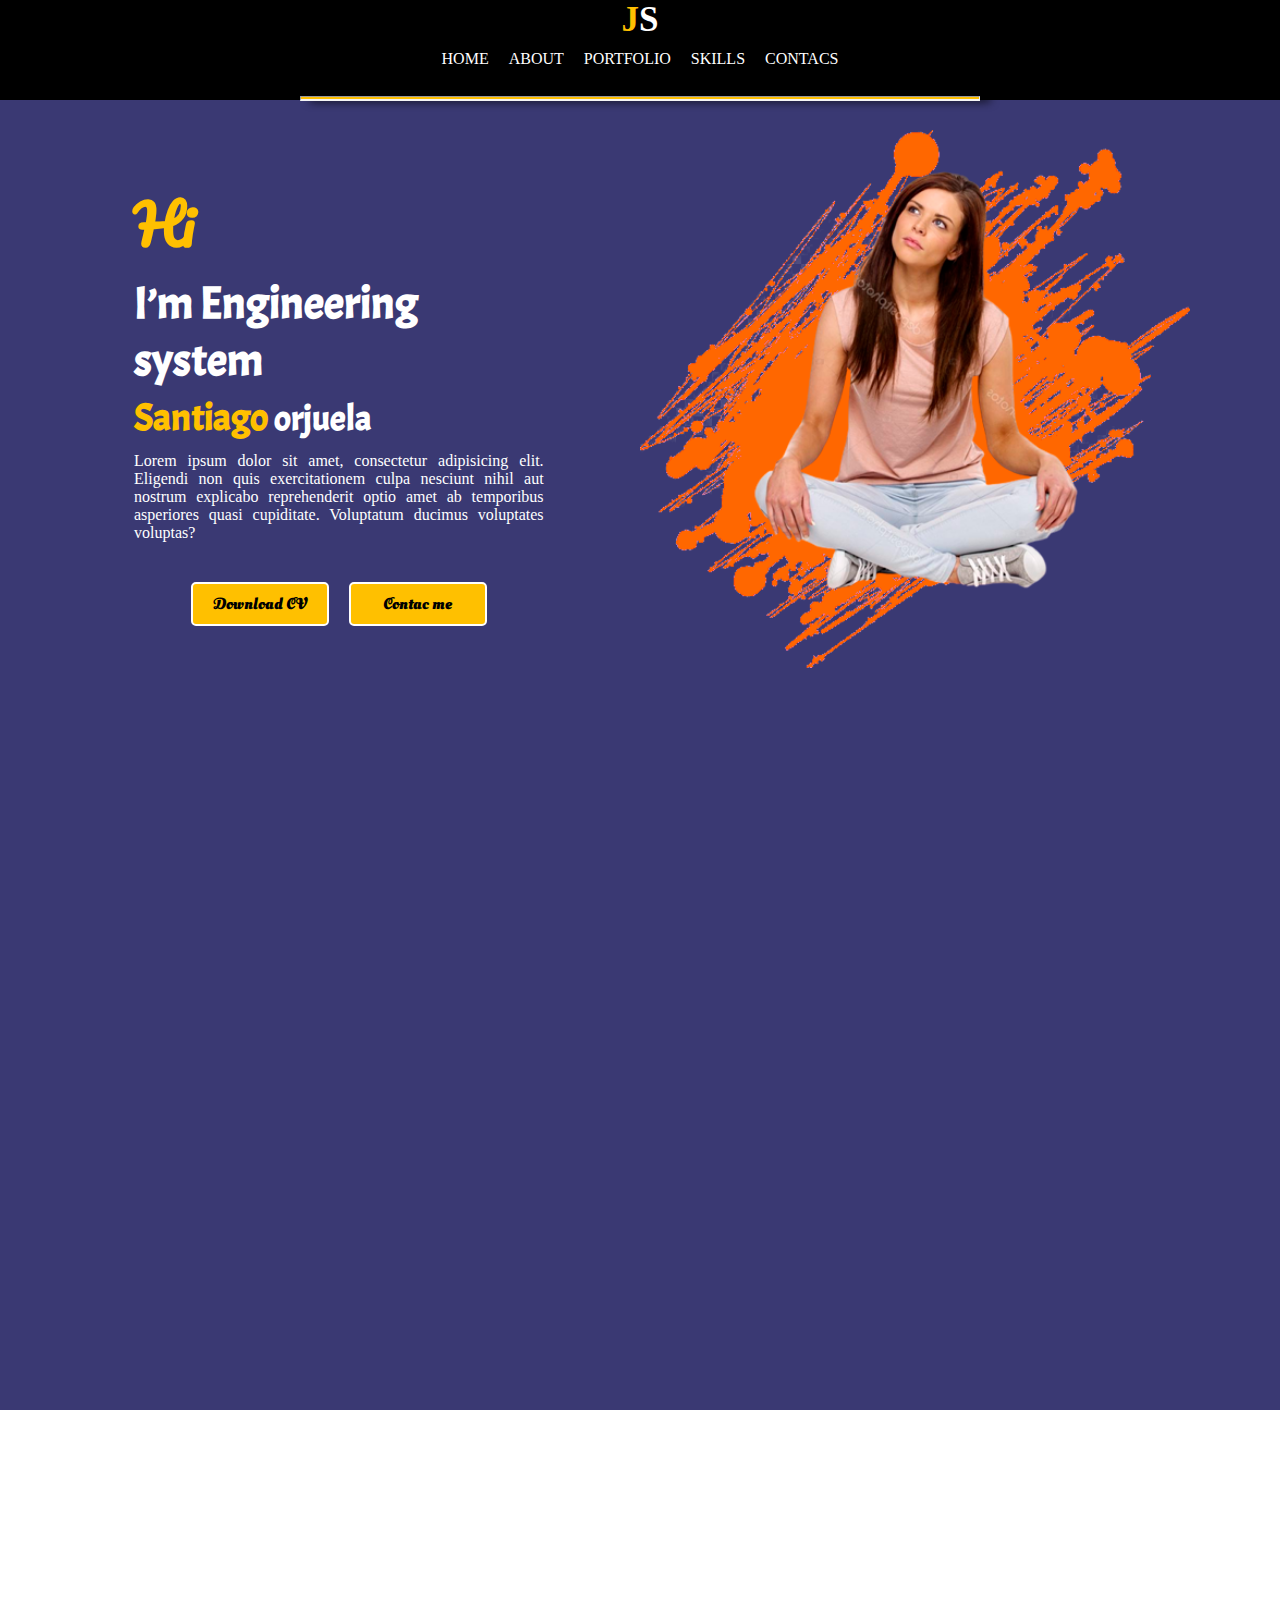
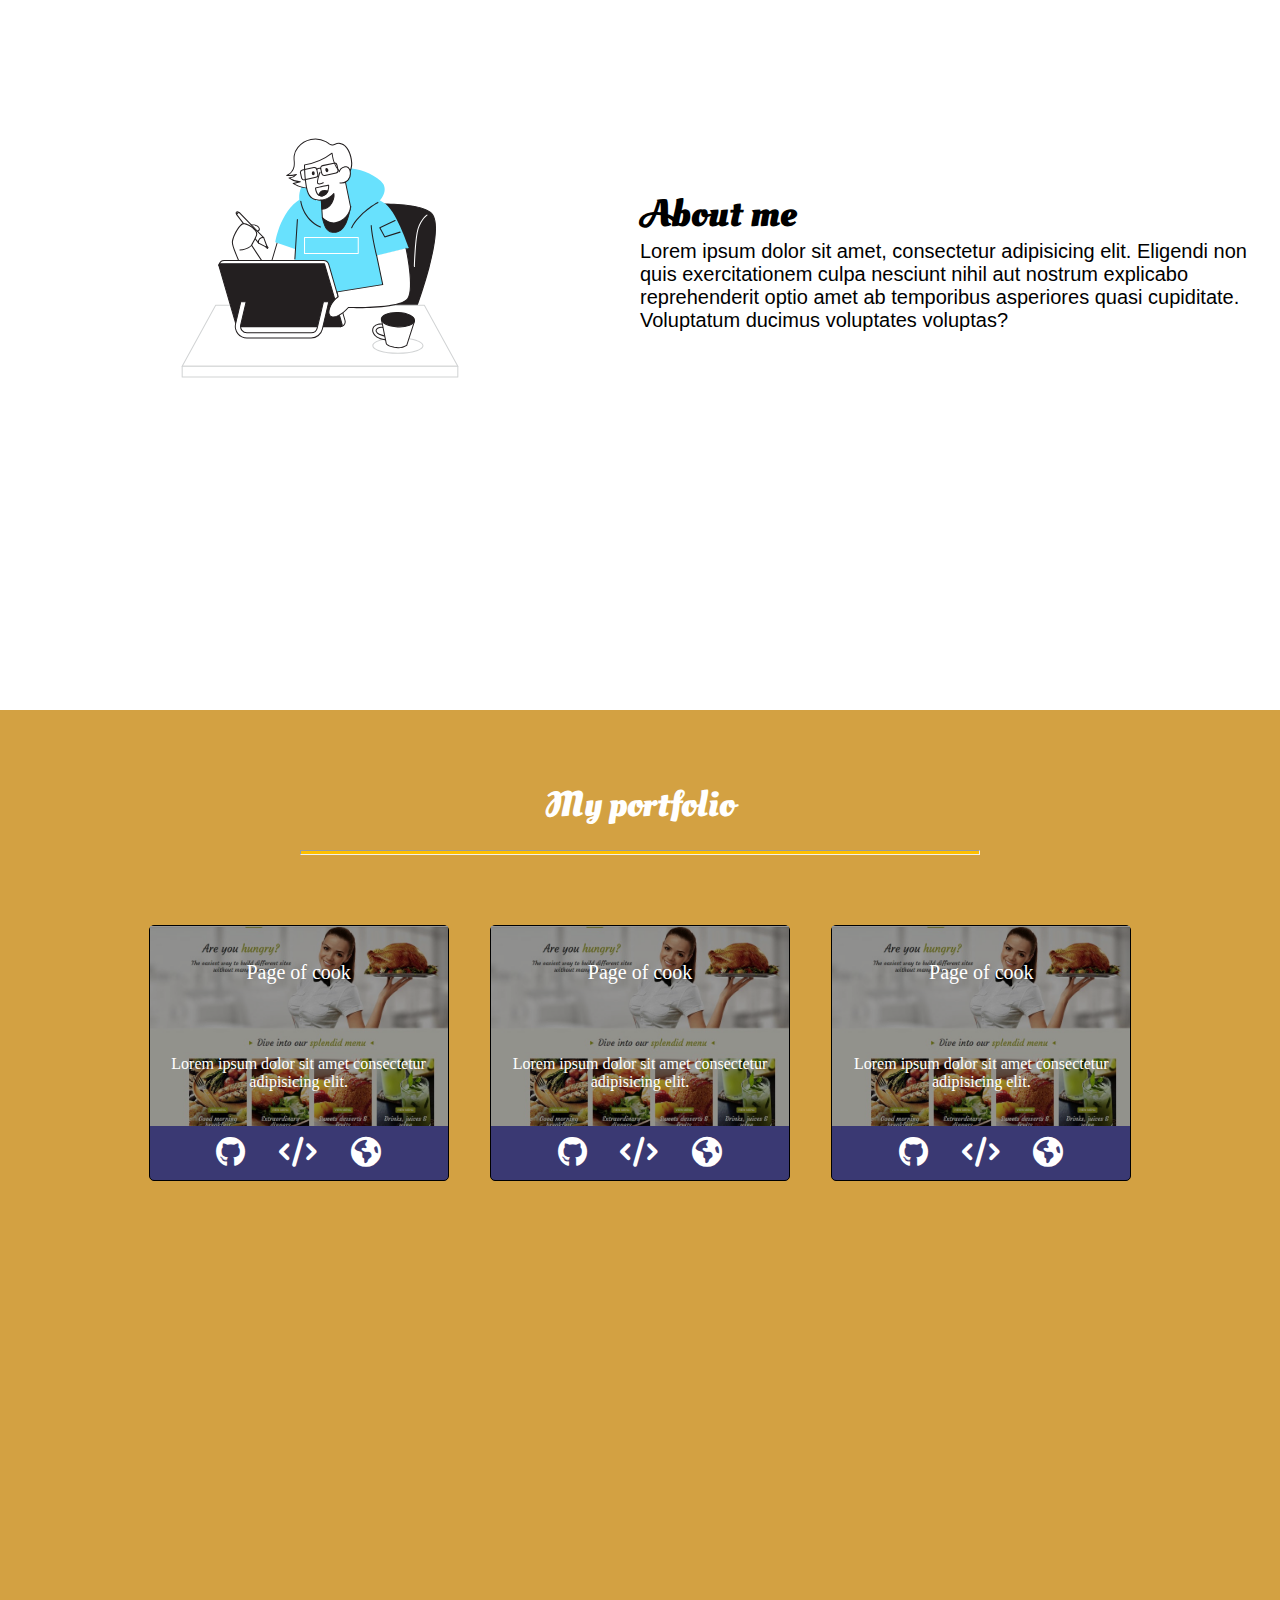
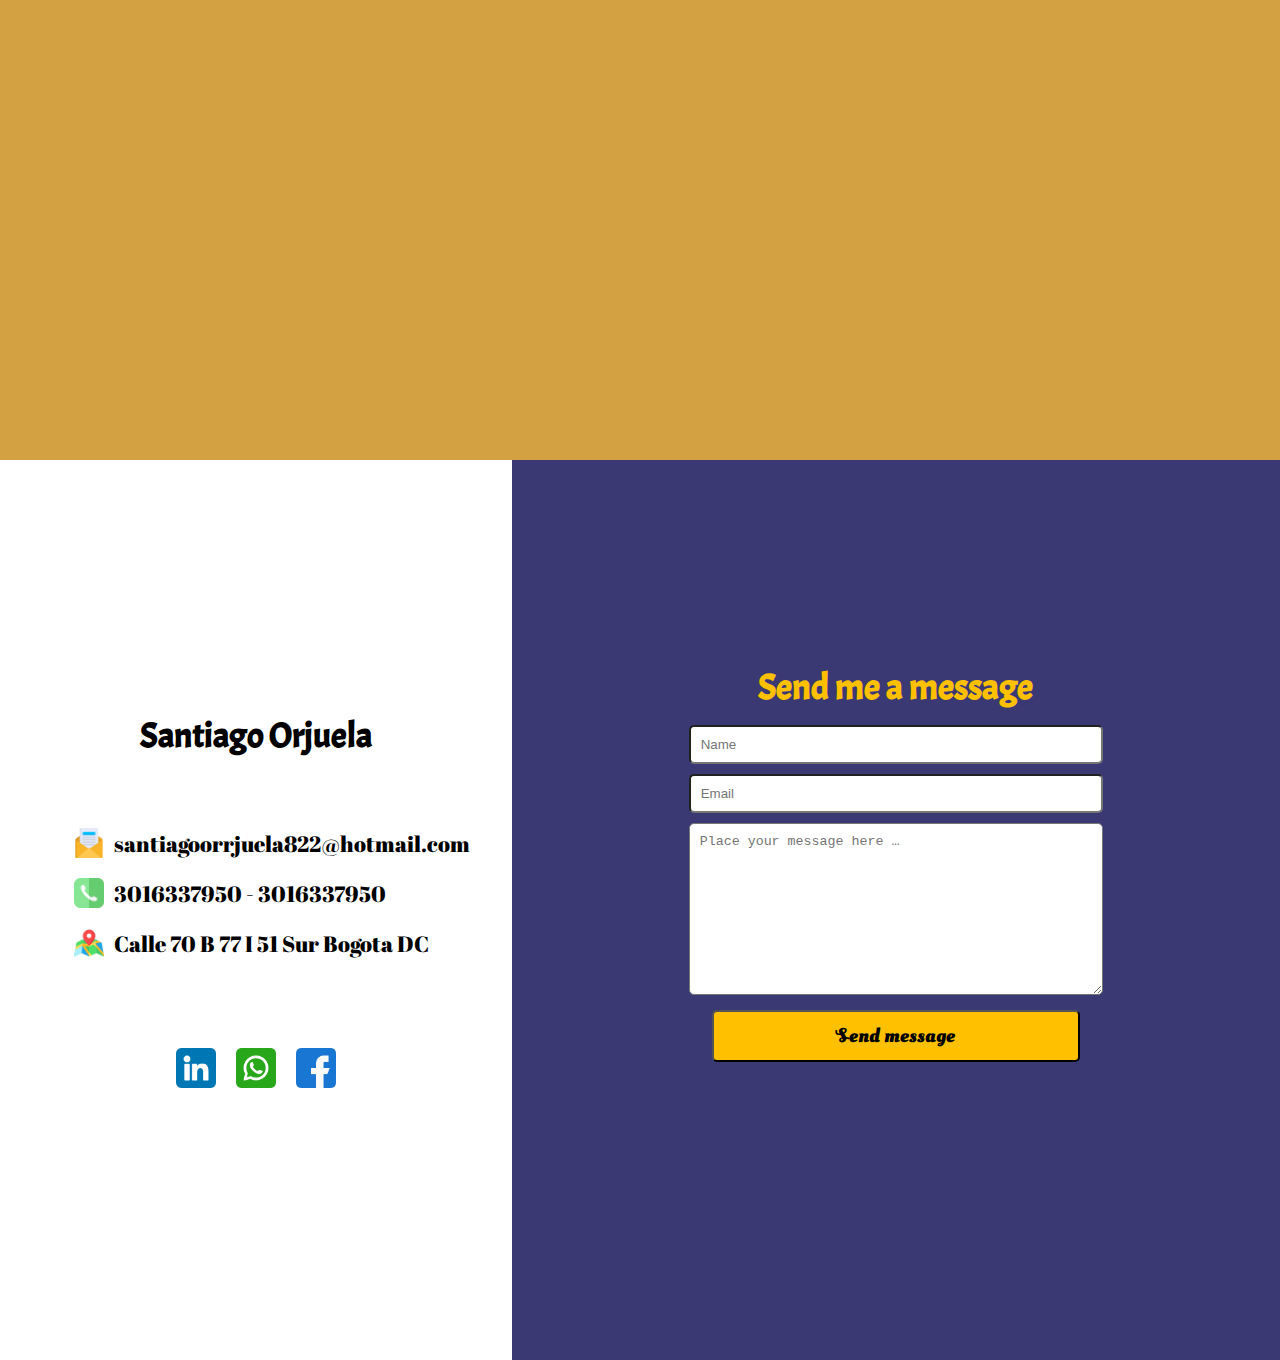
==== index.html @ c1bd4220 "Add project" ====
<!DOCTYPE html>
<html lang="en">
  <head>
    <meta charset="UTF-8" />
    <meta http-equiv="X-UA-Compatible" content="IE=edge" />
    <meta name="viewport" content="width=device-width, initial-scale=1.0" />
    <link rel="stylesheet" href="css/style_page_principal.css" />
    <link
      rel="stylesheet"
      href="https://cdnjs.cloudflare.com/ajax/libs/font-awesome/6.1.1/css/all.min.css"
    />
    <title>Document</title>
  </head>
  <body>
    <header>
      <nav class="nav_bar">
        <div class="logo_header">
          <span class="logo" alt="">J<span>S</span></span>
        </div>
        <ul class="menu" id="menu">
          <li class="menu_item">
            <a href="#home">HOME</a>
          </li>
          <li class="menu_item"><a href="#about">ABOUT</a></li>
          <li class="menu_item"><a href="#portfolio">PORTFOLIO</a></li>
          <li class="menu_item"><a href="#skills">SKILLS</a></li>
          <li class="menu_item"><a href="#contacs">CONTACS</a></li>
        </ul>
        <a class="icon-menu" id="btn-menu"><i class="fas fa-bars"></i></a>
        <hr />
      </nav>
    </header>

    <div class="cover">
      <div class="bg_color"></div>
    </div>
    <section id="home">
      <div class="container_presentation">
        <div class="text_presentation">
          <h2 class="hi">Hi</h2>
          <h2 class="text_profesion">I’m Engineering system</h2>
          <h3>Santiago <span>orjuela</span></h3>
          <p>
            Lorem ipsum dolor sit amet, consectetur adipisicing elit. Eligendi
            non quis exercitationem culpa nesciunt nihil aut nostrum explicabo
            reprehenderit optio amet ab temporibus asperiores quasi cupiditate.
            Voluptatum ducimus voluptates voluptas?
          </p>
          <div class="btn-presentation">
            <a href="">Download CV </a>
            <a href="">Contac me </a>
          </div>
        </div>
        <div class="photo_presentation">
          <img src="img/mancha-removebg-preview.png" class="photo" alt="" />
        </div>
      </div>
    </section>
    <section id="about">
      <div class="about_container">
        <div class="about_photo">
          <img src="img/Designer _Flatline.svg" alt="" />
        </div>
        <div class="about_me">
          <h2>About me</h2>
          <p>
            Lorem ipsum dolor sit amet, consectetur adipisicing elit. Eligendi
            non quis exercitationem culpa nesciunt nihil aut nostrum explicabo
            reprehenderit optio amet ab temporibus asperiores quasi cupiditate.
            Voluptatum ducimus voluptates voluptas?
          </p>
        </div>
      </div>
    </section>
    <section id="portfolio">
      <div class="portfolio_container">
        <h2>My portfolio</h2>
        <hr />
        <div class="conatiner_cards">
          <div class="card">
            <div class="up_card">
              <div class="text_card">
                <span>Page of cook</span>
                <p>Lorem ipsum dolor sit amet consectetur adipisicing elit.</p>
              </div>
            </div>
            <div class="down_card">
              <div class="container-btn_cards">
                <a href="" class="icons_card"><i class="fab fa-github"></i></a>
                <a href="" class="icons_card"><i class="fas fa-code"></i></a>
                <a href="" class="icons_card"
                  ><i class="fas fa-globe-americas"></i
                ></a>
              </div>
            </div>
          </div>
          <div class="card">
            <div class="up_card">
              <div class="text_card">
                <span>Page of cook</span>
                <p>Lorem ipsum dolor sit amet consectetur adipisicing elit.</p>
              </div>
            </div>
            <div class="down_card">
              <div class="container-btn_cards">
                <a href="" class="icons_card"><i class="fab fa-github"></i></a>
                <a href="" class="icons_card"><i class="fas fa-code"></i></a>
                <a href="" class="icons_card"
                  ><i class="fas fa-globe-americas"></i
                ></a>
              </div>
            </div>
          </div>
          <div class="card">
            <div class="up_card">
              <div class="text_card">
                <span>Page of cook</span>
                <p>Lorem ipsum dolor sit amet consectetur adipisicing elit.</p>
              </div>
            </div>
            <div class="down_card">
              <div class="container-btn_cards">
                <a href="" class="icons_card"><i class="fab fa-github"></i></a>
                <a href="" class="icons_card"><i class="fas fa-code"></i></a>
                <a href="" class="icons_card"
                  ><i class="fas fa-globe-americas"></i
                ></a>
              </div>
            </div>
          </div>
        </div>
        <div class="projects-in-productions"></div>
      </div>
    </section>
    <section id="contacs">
      <div class="container_contacs">
        <div class="container_information">
          <div class="data_contacs">
            <h2>Santiago Orjuela</h2>
            <ul class="lista_contacs">
              <li>
                <a href=""
                  ><img src="img/correo-electronico.png" />
                  santiagoorrjuela822@hotmail.com</a
                >
              </li>
              <li>
                <a href=""
                  ><img src="img/apple.png" /> 3016337950 - 3016337950</a
                >
              </li>
              <li>
                <a href=""
                  ><img src="img/map.png" /> Calle 70 B 77 I 51 Sur Bogota DC</a
                >
              </li>
            </ul>
          </div>
          <div class="btn_alter">
            <a href=""><img src="img/linkedin.png" alt="" /></a>
            <a href="https://wa.link/bb38ni"
              ><img src="img/whatsapp.png" alt=""
            /></a>
            <a href=""><img src="img/facebook.png" alt="" /></a>
          </div>
        </div>
        <div class="container_form">
          <h2>Send me a message</h2>
          <form action="" class="form">
            <input type="text" placeholder="Name" />
            <input type="email" placeholder="Email" />
            <textarea
              name=""
              id=""
              cols="30"
              rows="10"
              placeholder="Place your message here …
          "
            ></textarea>
            <button>Send message</button>
          </form>
        </div>
      </div>
    </section>
    <script src="js/funtion.js"></script>
  </body>
</html>
---- css/style_page_principal.css ----
@font-face {
    font-family: "Pacifico";
    src: url("../fonts/Pacifico-Regular.ttf");
  }
@font-face {
    font-family: "Acme";
    src: url("../fonts/Acme-Regular.ttf");
  }
@font-face {
    font-family: "Oleo";
    src: url("../fonts/OleoScriptSwashCaps-Bold.ttf");
  }
  @font-face {
    font-family: "Abril";
    src: url("../fonts/AbrilFatface-Regular.ttf");
  }

*{
    margin: 0;
    padding: 0;
    box-sizing: border-box;
}
body{
    background: rgb(58, 57, 115);

}
html{
    scroll-behavior: smooth;
}
section[id]{
    scroll-margin-top: 95px;
}

/* *******************Nav bar ++++++++++++++++*/
.nav_bar{

    width: 100%;
    margin: auto;
    top: 0;
    height: 100px;
    position: fixed;
    background: #3a3973;

}
.nav_bar:hover{
    background: rgb(0, 0, 0);
    transition: 0.5s;
}
.logo_header{
    width: 100%;
    display: flex;
    justify-content: center;
    color: #ffc000;
    font-size: 35px;
    font-weight: bold;
}
.logo_header span span{
    color: white;
}

.menu{
    display: flex;
    list-style: none;
    width: 100%;
    justify-content: center;
    color: white;
    
    
    
}
nav hr{
    margin: 0 300px;
    background:rgb(255, 192, 0);
    height: 5px;
    border-bottom: 2px solid whitesmoke;
    box-shadow: 10px 0 10px black;
}
.menu_item{
    
    padding: 10px;
}
.menu_item a{
    color: white;
    text-decoration: none;
}
.menu_item a:hover{

    color: #ffc000;
    font-weight: bold;
    
}

/* ++++++++++++++ Presentacion ++++++++++++++++++ */

.container_presentation{

    width: 90%;
    height: 100vw;
    margin: 0 auto;
    background: rgb(58, 57, 115);
    margin-top: 130px;
    display: grid;
    
    grid-template-columns: 1fr 1fr;


}

.text_presentation{
    width: 85%;
    margin-top: 45px;
    padding: 0px 10px 10px 70px;
    color: white;
}
.hi{
    font-size: 55px;
    margin-bottom: 3px;
    font-family: "Pacifico";
    color: #ffc000;
}
.text_profesion{
    font-size: 45px;
    margin-bottom: 5px;
    font-family: "Acme";
}
.text_presentation h3{
    font-size: 38px;
    margin-bottom: 10px;
    font-family: "Acme";
    color: rgb(255, 192, 0);
    
}
.text_presentation h3 span{
    color: white;
    font-size: 35px;
}
.text_presentation p{   
    text-align: justify;
}
.btn-presentation{
    margin: 0 auto;
    display: flex;
    font-family: "Oleo";
    margin-top: 10px;
    justify-content: center;
}
.btn-presentation a{
    width: 138px;
    text-align: center;
    border: 2px solid white;
    padding: 9px;
    background: rgb(255, 192, 0);
    text-decoration: none;
    margin: 10px;
    color: black;
    font-weight: bold;
    
    margin-top: 30px;
    border-radius: 5px;
}
.btn-presentation a:hover{
    background: white;
    padding: 5px;
    border:6px solid #ffc000;
}


.photo{

    width: 550px;
}

/* + + + +  about   + + + +  */
.about_container{
    
    display: grid;
    width: 100%;
    height: 100vh ;
    margin: 0 auto;

    background: white;
    grid-template-columns: 1fr 1fr;

}
.about_photo{
    margin: auto
}
.about_me{
    margin: auto
}
.about_me h2{
    font-size: 38px;
    font-family: "Oleo";
}
.about_me p{
    font-family: Verdana, Geneva, Tahoma, sans-serif;
    font-size: 20px;
}

/* + + +  portfolio ** + + + */

.portfolio_container{
    width:100%;
    height: 150vh ;
    margin: 0 auto;
    /* margin-top: 100px; */
    background:rgba(245, 184, 55, 0.821);
    display: block;
}
.portfolio_container h2{
    color: white;
    width: 100%;
    text-align: center;
    font-size: 36px;
    padding: 70px 0 20px 0 ;
    font-family: "Oleo";

}
div hr{
    margin-top: 100px;
    margin: 0 300px;
    background:rgb(255, 192, 0);
    height: 5px;
    margin-bottom: 70px;
}
.conatiner_cards{
    display: grid;
    width: 80%;
    grid-template-columns: 1fr 1fr 1fr;

    margin: 0 auto;


}
.card{
    border: 1px solid black;
    margin: 5px;
    display: block;
    width: 300px;
    margin: 0 auto;
    border-radius: 5px;
    background: #3a3973;
    
    
}
.up_card{
    background: url(../img/cocina.jpg);
    background-size: cover;
    height: 200px;


}
.text_card{
    display: flex;
    flex-direction: column;
    justify-content: space-around;
    text-align: center;
    color: white;
    background: rgba(0, 0, 0, 0.397);
    height: 100%;
    margin: 0 auto;
    margin-bottom: 5px;

}
.text_card span{
    font-size: 20px;
}

.container-btn_cards{
    display: flex;
    justify-content:space-around;

    margin: 10px 50px;
    font-size: 30px;

}
.container-btn_cards a i{
    color:white;
}

/* Contacs */
.container_contacs{
    display: grid;
    grid-template-columns: 40% 60%;
    height: 100vh;
    align-items: center;
    background: linear-gradient(
        to right,
        white 0%,
        white 40%,
        #3a3973 40%,
        #3a3973 100%
      );
}
.container_information{

    width: 75%;

    margin: 0 auto;

}
.container_information h2{
    text-align: center;
    font-size: 35px;
    margin-bottom: 60px;
    font-family: "Acme";
}
.lista_contacs{
    list-style: none;
    text-decoration: none;
    
}
.lista_contacs a{
    display: flex;
    align-items: center;
    font-size: 22px;
    text-decoration: none;
    color: black;
    font-family: "Abril";
    font-weight: none;
    
}
.lista_contacs a img{
    font-size: 30px;
    padding: 10px;
    width: 50px;

}

/* ++++++++++++++++++alternayivas de contacto++++++++++++++++++++++++++++++ */
.btn_alter{
 
    display: flex;
    text-align: center;
    justify-content: center;
    font-size: 35px;
    padding-top: 70px;

    width: 100%;
}
.btn_alter a{
    color: black;
    margin: 10px;
}
.btn_alter a img{
    width: 40px;
}



/* +++++++++++++++++++++formulario +++++++++++++++++++++ */
.container_form{
    width: 60%;

    margin: 0 auto;
}
.container_form h2{

    width: 100%;
    font-size: 36px;
    margin-bottom:  10px;

    text-align: center;
    color: #ffc000;
    font-family: "Acme";
}

.form{
    margin-bottom: 85px;
    display: flex;
    flex-wrap: wrap;
    justify-content: center;
}

.form input ,.form textarea {
    width: 90%;
    margin: 5px;
    border-radius: 5px;
    padding: 10px;
}
.form button{
    width: 80%;
    margin: 10px;
    padding: 10px;
    border-radius: 5px;
    background: #ffc000;
    color: rgb(0, 0, 0);
    font-size: 20px;
    font-weight: bold;
    font-family: "Oleo";
}

@media screen and (max-width:680px) {
    section[id]{
        scroll-margin-top: 60px;
    }
    .nav_bar{
        display: flex; 
        height: 80px;
        justify-content: space-between;
        padding: 10px 18px;
        height: auto;
    }
    hr{
        display: none;
    }
    .menu{
        position: absolute;
        display: block;
        top: 60px;
        background: rgba(255, 37, 37, 0.551);
        right: 0;
        width: 100%;
        align-items: center;
        display: none;
    }
    .logo_header{
        display: flex;

        width: 0;
        justify-content: start;   
    }
    .icon-menu{
    justify-content: center;
    color: #ffc000;
    font-size: 35px;
    font-weight: bold;
    }
    .mostrar{
        transition: all 5s;
        display: block;
        
    }
    
    
    /* ++++++++++++++ Presentacion ++++++++++++++++++ */
    .container_presentation{
        grid-template-columns: 1fr;
        width: 100%;
        margin-bottom: 100px;   
    }
    .text_presentation{
        width: 100%;
        margin-top: 0;
        padding: 0 20px;
    }
    .photo{
        display: none;
    }
    .hi{
        font-size: 50px;
    }
    .text_profesion{
        font-size: 33px;
    }
    .text_presentation p{
        font-size: 15px;
    }
    /* + + + +  about   + + + +  */
    .about_container{
        grid-template-columns: 1fr;
        margin: 0;

    }
    .about_photo{
        width: 100%;
        display: flex;
        justify-content: center;
        
    }
    .about_photo img{
        width: 70%;
    }
    .about_me{
        width: 90%;
        margin: auto;
    }
    .about_me p{
        width: 89%;
        margin: auto;
        text-align: justify;
        font-size: 15px;
        margin-bottom: 130px;
    }
    /* + + +  portfolio ** + + + */
    .portfolio_container{
        height: auto;
        
    }
    .portfolio_container h2{
        padding: 40px 0 60px 0 ;

       

    }
    .conatiner_cards{
        width: 100%;
        grid-template-columns: 1fr ;

    }
    .card{
        width: 90%;
        margin-bottom: 15px;
    }

/*  + +Contacs ****+ + + + */
    .container_contacs{
        order: reverse;
        grid-template-columns: 1fr;
        height: auto;
        
        grid-template-rows: 1fr 1fr;
        background: linear-gradient(0deg, #3a3973 50%, #ffffff 50%);
    }
    .container_information{
        width: 100%;
        
        justify-content: center;
    }
    .lista_contacs{
        width: 85%;
        margin: 0 auto; 
    }
    .lista_contacs a{
        font-size: 15px;
        
    }
    /* +++++++++++++++++++++formulario +++++++++++++++++++++ */
    .container_form{
        width: 90%;
        display: grid;
        
    }
    .container_form h2{
        margin: 40px 0;
    }
    .form button{
        margin-top: 50px;
    }


}
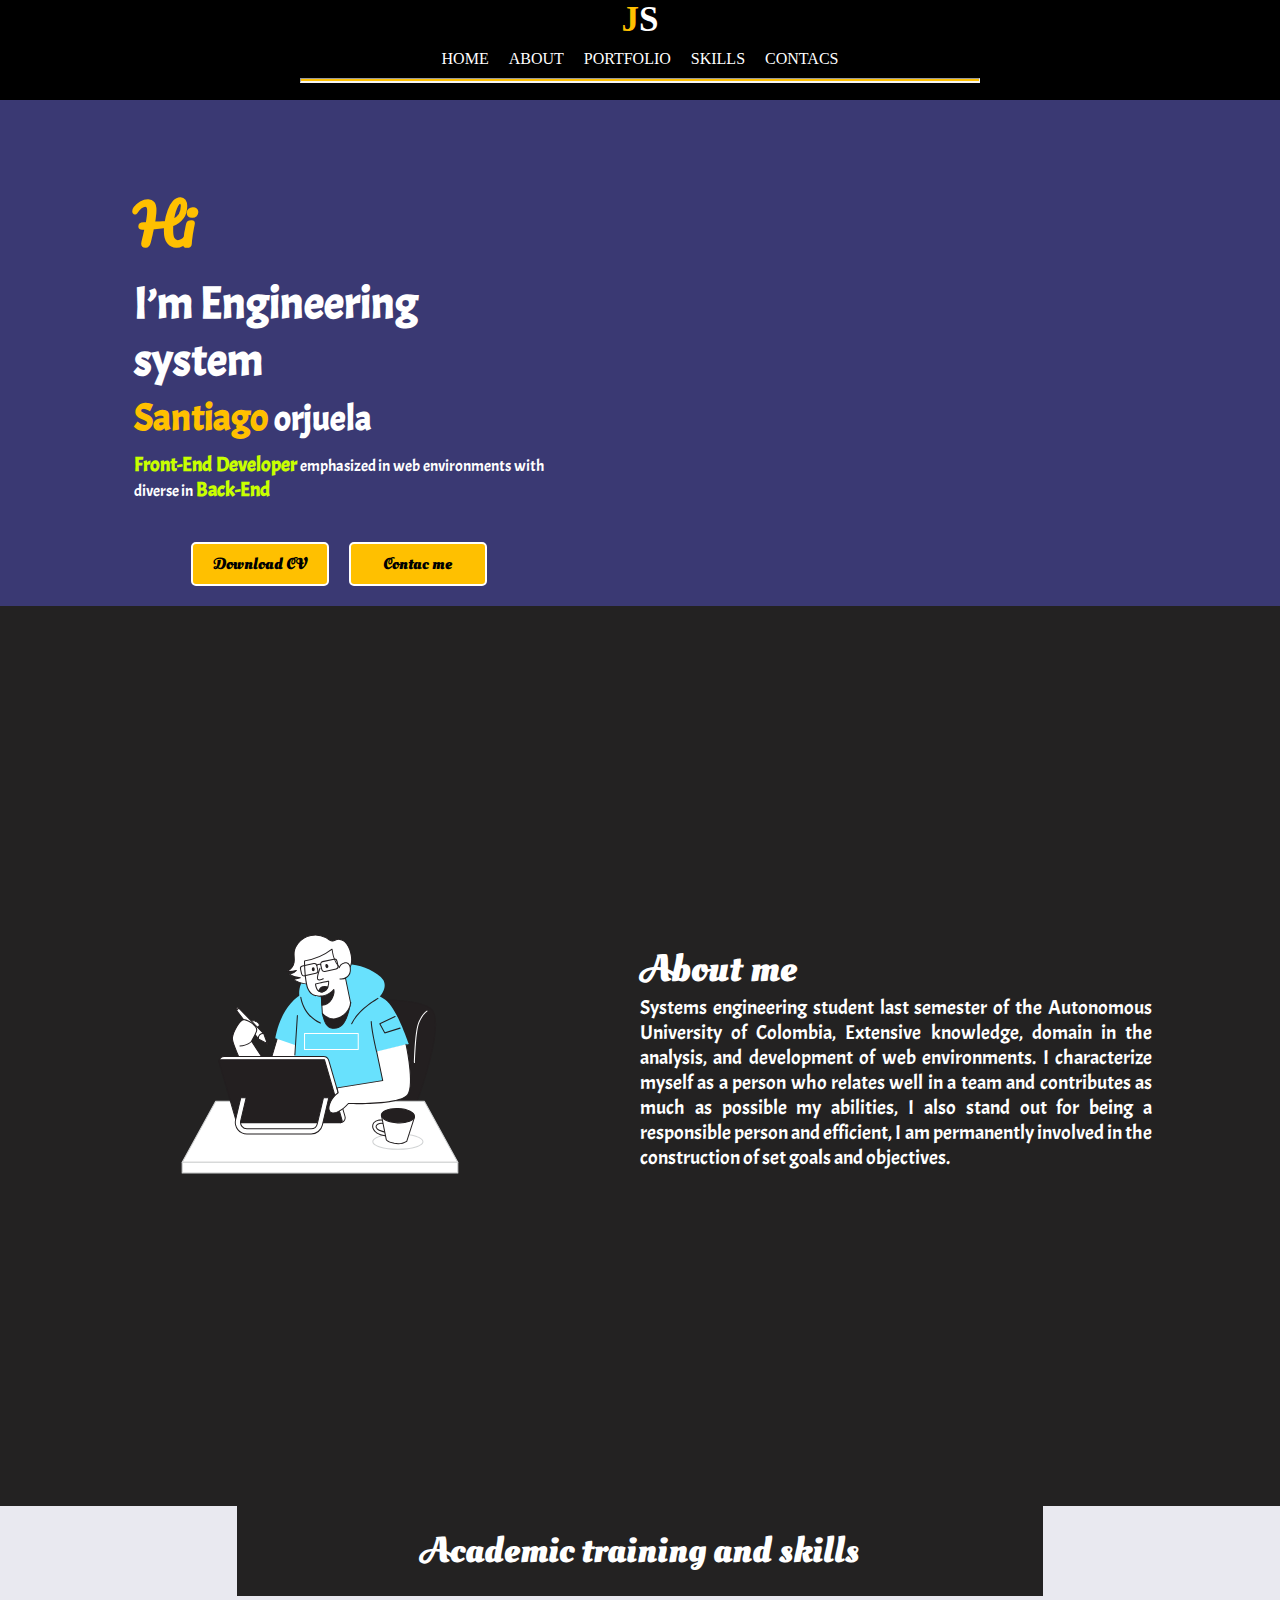
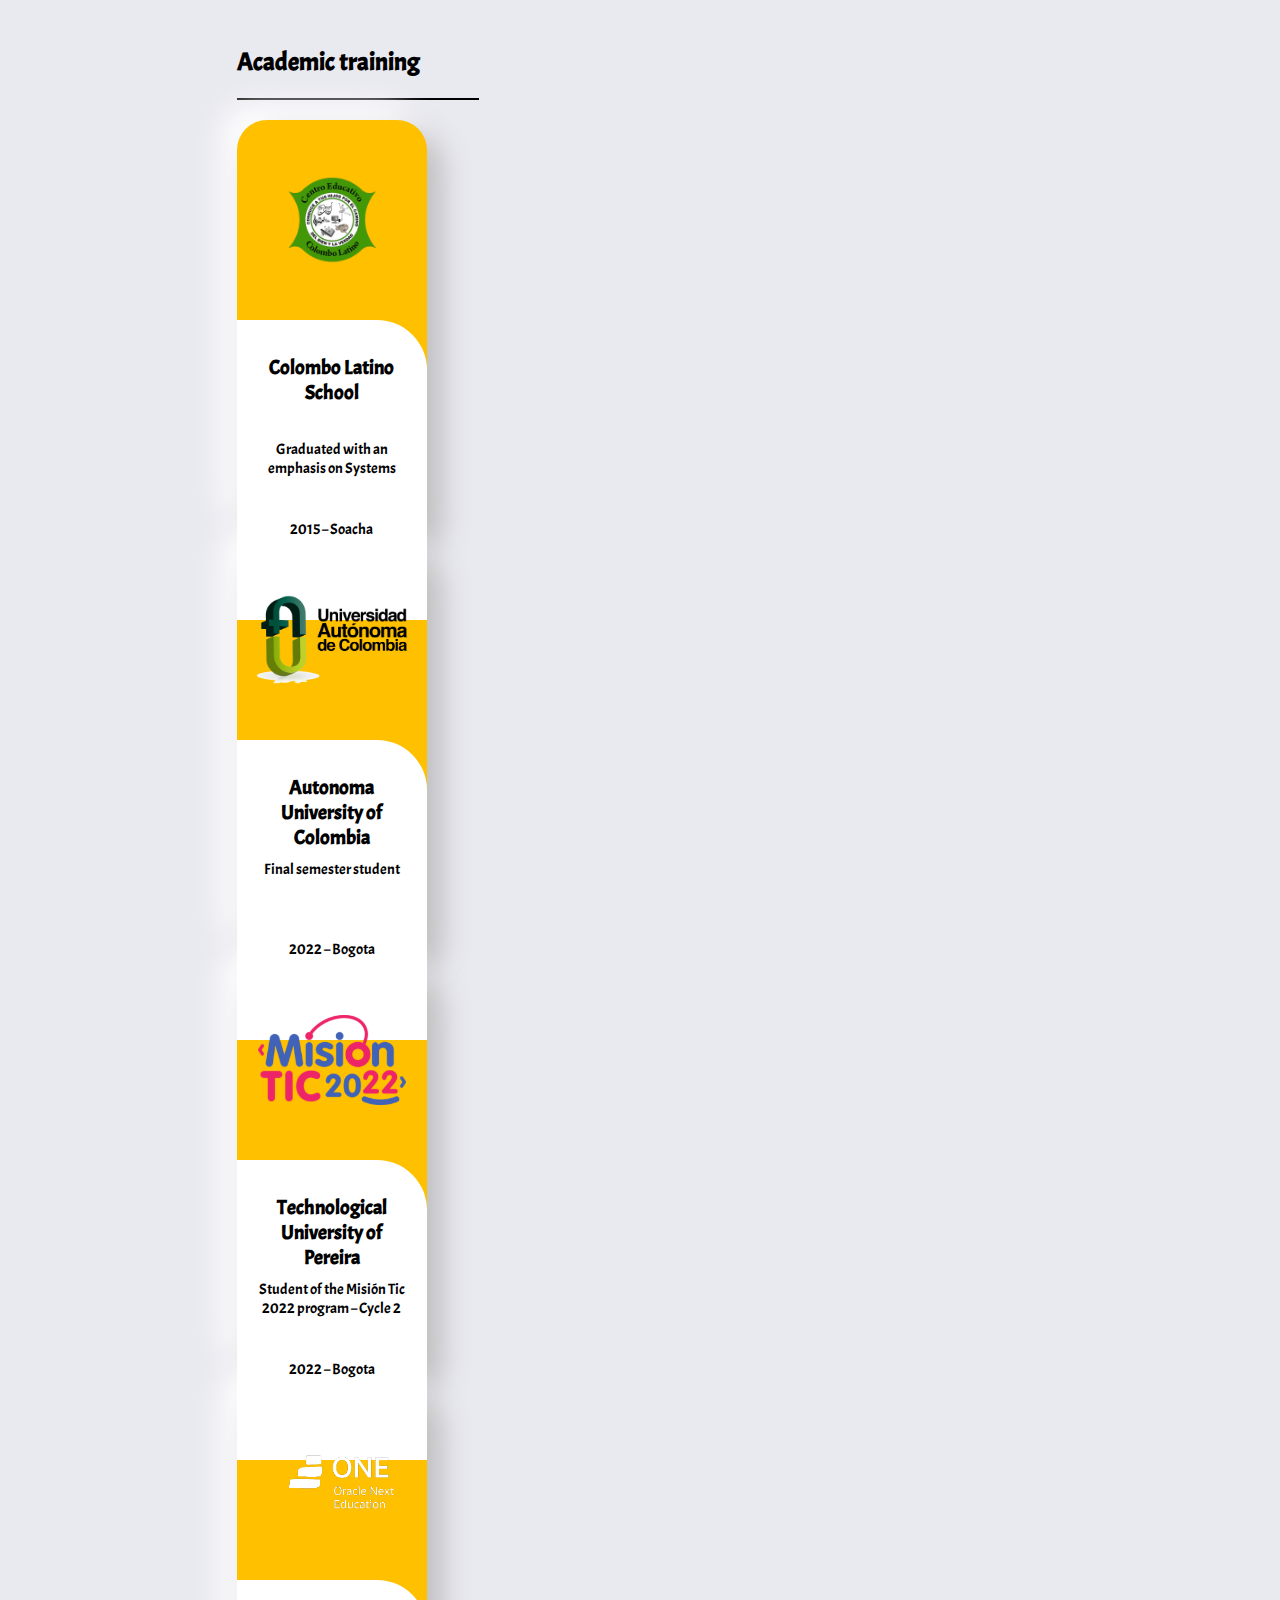
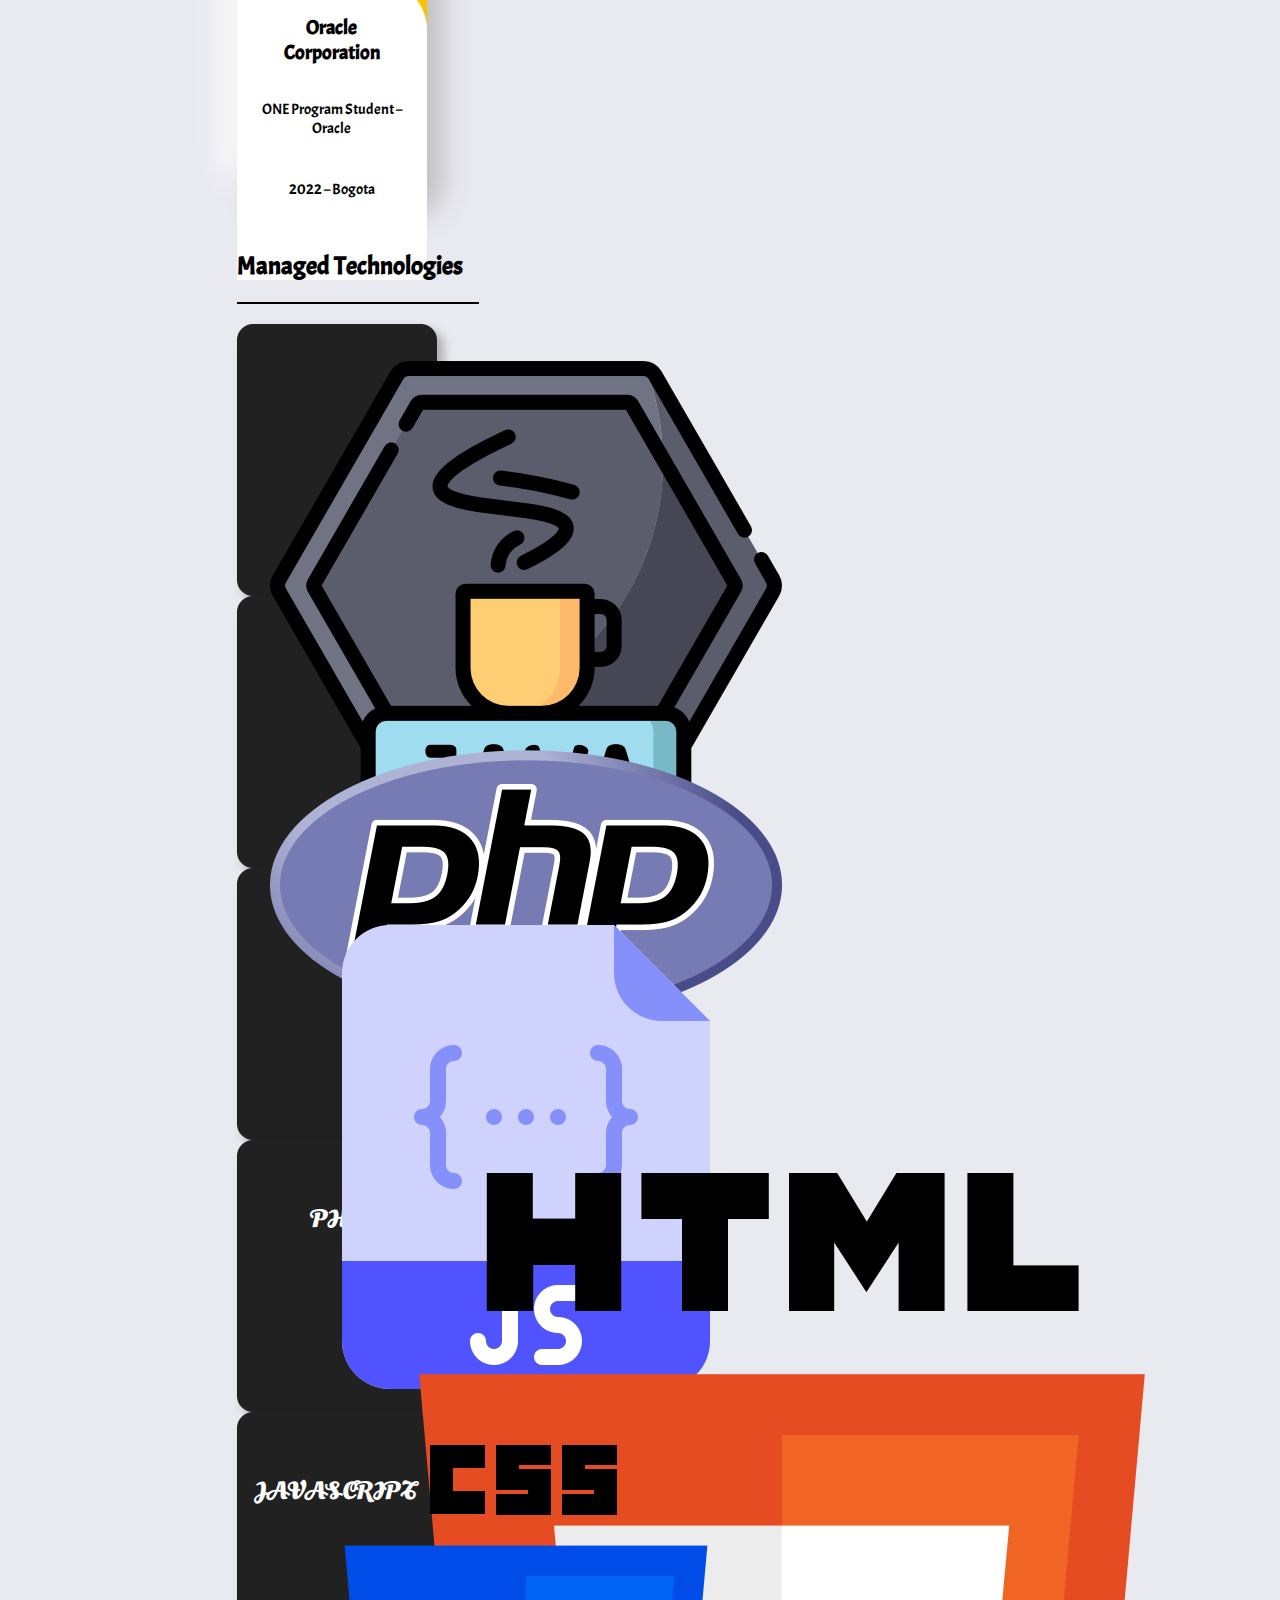
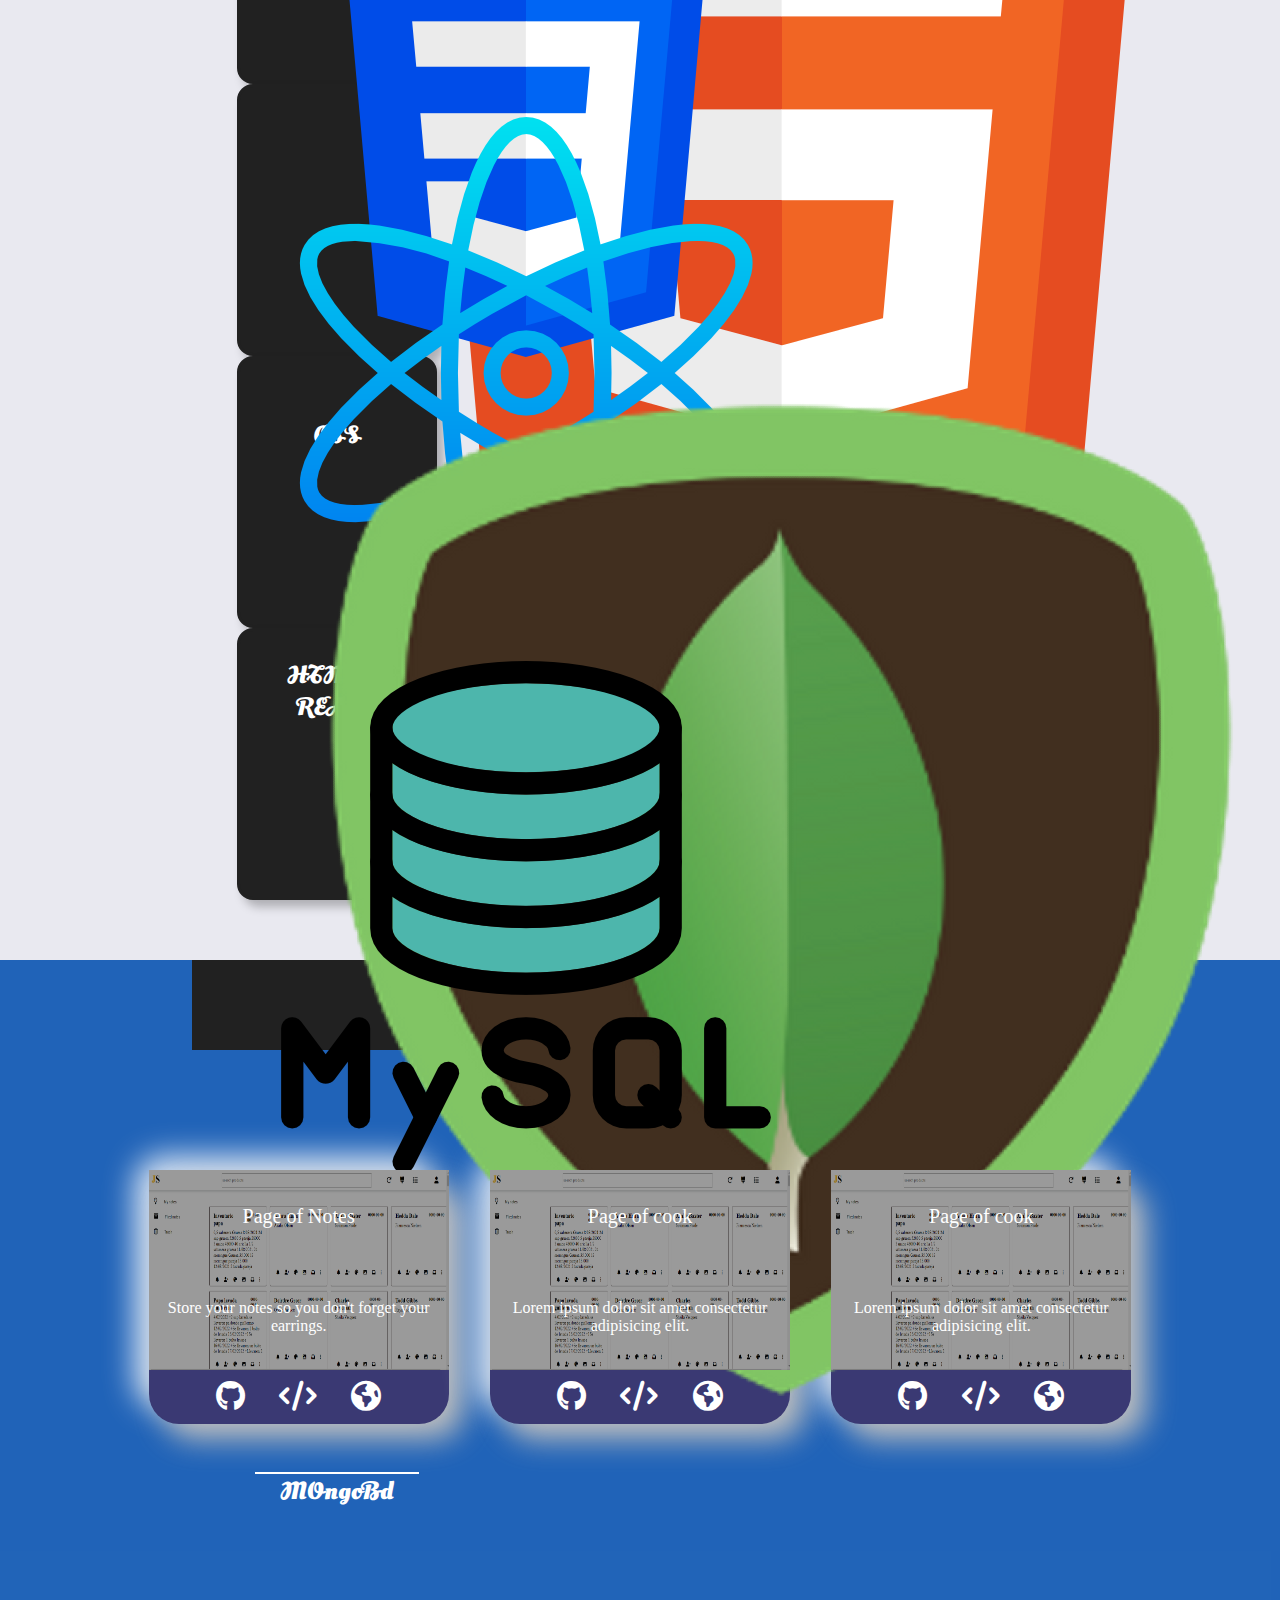
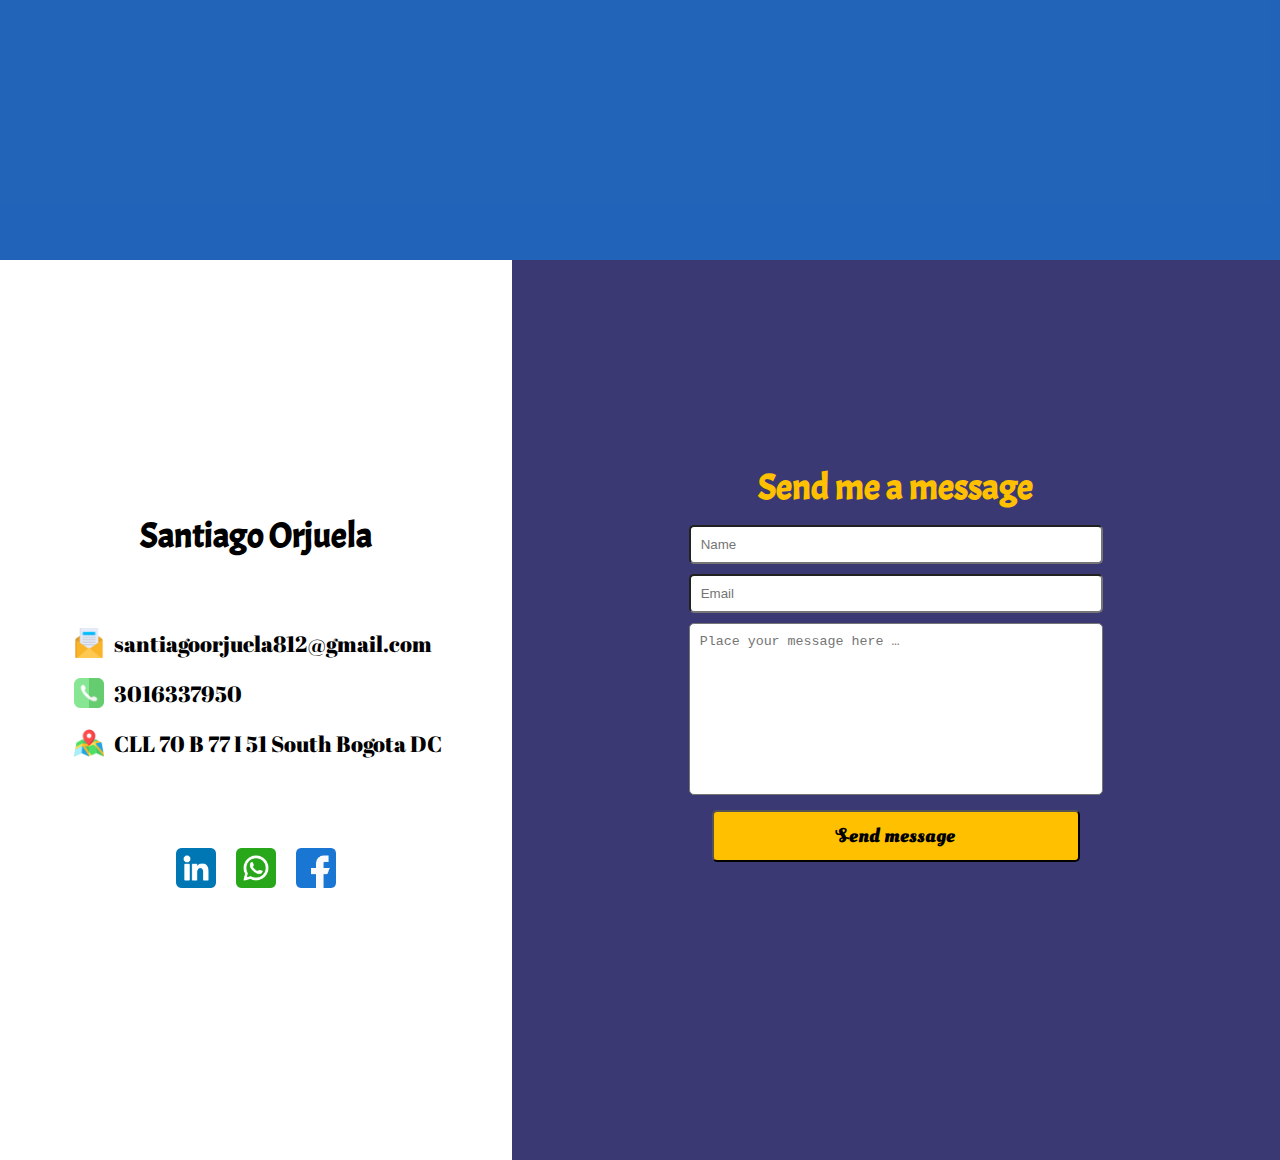
==== commit 3d7a47f0: "cambios en skills" ====
--- a/index.html
+++ b/index.html
@@ -1,187 +1,540 @@
 <!DOCTYPE html>
 <html lang="en">
-  <head>
-    <meta charset="UTF-8" />
-    <meta http-equiv="X-UA-Compatible" content="IE=edge" />
-    <meta name="viewport" content="width=device-width, initial-scale=1.0" />
-    <link rel="stylesheet" href="css/style_page_principal.css" />
-    <link
-      rel="stylesheet"
-      href="https://cdnjs.cloudflare.com/ajax/libs/font-awesome/6.1.1/css/all.min.css"
-    />
-    <title>Document</title>
-  </head>
-  <body>
-    <header>
-      <nav class="nav_bar">
-        <div class="logo_header">
-          <span class="logo" alt="">J<span>S</span></span>
-        </div>
-        <ul class="menu" id="menu">
-          <li class="menu_item">
-            <a href="#home">HOME</a>
-          </li>
-          <li class="menu_item"><a href="#about">ABOUT</a></li>
-          <li class="menu_item"><a href="#portfolio">PORTFOLIO</a></li>
-          <li class="menu_item"><a href="#skills">SKILLS</a></li>
-          <li class="menu_item"><a href="#contacs">CONTACS</a></li>
-        </ul>
-        <a class="icon-menu" id="btn-menu"><i class="fas fa-bars"></i></a>
-        <hr />
-      </nav>
-    </header>
-
-    <div class="cover">
-      <div class="bg_color"></div>
-    </div>
-    <section id="home">
-      <div class="container_presentation">
-        <div class="text_presentation">
-          <h2 class="hi">Hi</h2>
-          <h2 class="text_profesion">I’m Engineering system</h2>
-          <h3>Santiago <span>orjuela</span></h3>
-          <p>
-            Lorem ipsum dolor sit amet, consectetur adipisicing elit. Eligendi
-            non quis exercitationem culpa nesciunt nihil aut nostrum explicabo
-            reprehenderit optio amet ab temporibus asperiores quasi cupiditate.
-            Voluptatum ducimus voluptates voluptas?
-          </p>
-          <div class="btn-presentation">
-            <a href="">Download CV </a>
-            <a href="">Contac me </a>
-          </div>
-        </div>
-        <div class="photo_presentation">
-          <img src="img/mancha-removebg-preview.png" class="photo" alt="" />
-        </div>
-      </div>
-    </section>
-    <section id="about">
-      <div class="about_container">
-        <div class="about_photo">
-          <img src="img/Designer _Flatline.svg" alt="" />
-        </div>
-        <div class="about_me">
-          <h2>About me</h2>
-          <p>
-            Lorem ipsum dolor sit amet, consectetur adipisicing elit. Eligendi
-            non quis exercitationem culpa nesciunt nihil aut nostrum explicabo
-            reprehenderit optio amet ab temporibus asperiores quasi cupiditate.
-            Voluptatum ducimus voluptates voluptas?
-          </p>
-        </div>
-      </div>
-    </section>
-    <section id="portfolio">
-      <div class="portfolio_container">
+
+<head>
+  <meta charset="UTF-8" />
+  <meta http-equiv="X-UA-Compatible" content="IE=edge" />
+  <meta name="viewport" content="width=device-width, initial-scale=1.0" />
+  <link rel="stylesheet" href="css/style_page_principal.css" />
+  <link rel="stylesheet" href="https://cdnjs.cloudflare.com/ajax/libs/font-awesome/6.1.1/css/all.min.css" />
+  <link rel="stylesheet" href="https://cdn.jsdelivr.net/npm/glider-js@1.7.7/glider.min.css" />
+
+  <title>Document</title>
+</head>
+
+<body>
+  <header>
+    <nav class="nav_bar">
+      <div class="logo_header">
+        <span class="logo" alt="">J<span>S</span></span>
+      </div>
+      <ul class="menu" id="menu">
+        <li class="menu_item">
+          <a href="#home">HOME</a>
+        </li>
+        <li class="menu_item"><a href="#about">ABOUT</a></li>
+        <li class="menu_item"><a href="#portfolio">PORTFOLIO</a></li>
+        <li class="menu_item"><a href="#skills">SKILLS</a></li>
+        <li class="menu_item"><a href="#contacs">CONTACS</a></li>
+      </ul>
+      <a class="icon-menu" id="btn-menu"><i class="fas fa-bars"></i></a>
+      <hr />
+    </nav>
+  </header>
+
+ 
+  <section id="home">
+    <div class="container_presentation">
+      <div class="text_presentation">
+        <h2 class="hi">Hi</h2>
+        <h2 class="text_profesion">I’m Engineering system</h2>
+        <h3>Santiago <span>orjuela</span></h3>
+        <p>
+          <span>Front-End Developer</span> emphasized in web environments with
+          diverse in<span> Back-End</span>
+        </p>
+        <div class="btn-presentation">
+          <a href="https://drive.google.com/drive/u/1/my-drive">Download CV </a>
+          <a href="#contacs">Contac me </a>
+        </div>
+      </div>
+      <div class="photo_presentation">
+        <img src="img/foto.png" class="photo" alt="" />
+      </div>
+    </div>
+  </section>
+  <section id="about">
+    <div class="about_container">
+      <div class="about_photo">
+        <img src="img/Designer _Flatline.svg" alt="" />
+      </div>
+      <div class="about_me">
+        <h2>About me</h2>
+        <p>
+          Systems engineering student last semester of the
+           Autonomous University of Colombia, Extensive knowledge, domain in the
+           analysis, and development of web environments. I characterize myself as a
+           person who relates well in a team and contributes as much as possible
+           my abilities, I also stand out for being a responsible person and
+           efficient, I am permanently involved in the construction of
+           set goals and objectives.
+        </p>
+      </div>
+    </div>
+  </section>
+  <section class="education" id="skills">
+    <div class="container_education">
+      <div class="container_knowledge">
+        <h2 class="title_container_knowledge">Academic training and skills</h2>
+        <!-- <div class="container_carousol">
+          <h3 class="subtitle_title_container_knowledge">Academic training</h3>
+          <div class="line"></div>
+          <div class="carousel">
+            <div class="carousel__contenedor">
+              <div class="carousel__lista">
+                <div class="carousel__elemento">
+                  <div class="education_logo">
+                    <img src="./img/colombo.png" class="icon_colombo" alt="" />
+                  </div>
+                  <div class="education_information">
+                    <div class="education_information_title">
+                      <h2>Colegio Colombo Latino</h2>
+                    </div>
+                    <div class="education_information_description">
+                      <p>Bachiller con énfasis en sistemas </p>
+                      <span>+2015 – Soacha</span>
+                    </div>
+                  </div>
+                </div>
+                <div class="carousel__elemento">
+                  <div class="education_logo">
+                    <img src="./img/autonoma_logo.png" alt="" />
+                  </div>
+                  <div class="education_information">
+                    <div class="education_information_title">
+                      <h2>Universidad Autónoma de Colombia </h2>
+                    </div>
+                    <div class="education_information_description">
+                      <p>Estudiante de ultimo semestre en Ingeniería de sistemas
+                      </p>
+                      <span>+2022-Bogota</span>
+                    </div>
+                  </div>
+                </div>
+                <div class="carousel__elemento">
+                  <div class="education_logo">
+                    <img src="./img/mision.png" alt="" />
+                  </div>
+                  <div class="education_information">
+                    <div class="education_information_title">
+                      <h2>Universidad Tecnológica de Pereira </h2>
+                    </div>
+                    <div class="education_information_description">
+                      <p>Estudiante del programa Misión Tic 2022 – Ciclo 2
+                      </p>
+                      <span>+2022-Bogota</span>
+                    </div>
+                  </div>
+                </div>
+                <div class="carousel__elemento">
+                  <div class="education_logo">
+                    <img src="./img/orace-removebg-preview.png" alt="" />
+                  </div>
+                  <div class="education_information">
+                    <div class="education_information_title">
+                      <h2>Oracle Corporation</h2>
+                    </div>
+                    <div class="education_information_description">
+                      <p>Estudiante del programa ONE – Oracle Next Education
+                      </p>
+                      <span>+2022-Bogota</span>
+                    </div>
+                  </div>
+                </div>
+
+              </div>
+
+
+            </div>
+          </div>
+        </div>
+        <div role="tablist" class="carousel__indicador"></div> -->
+        <div class="container_carousol">
+          <h3 class="subtitle_title_container_knowledge">Academic training</h3>
+          <div class="line"></div>
+          <div class="carousel">
+            <div class="carousel__contenedor">
+              <div class="carousel__lista1">
+                <div class="carousel__elemento1">
+                  <div class="card_education">
+                    <div class="container_education_elemnets">
+                      <div class="logo_education">
+                        <img src="./img/colombo.png" alt="">
+                      </div>
+                      <dir class="container_information_education">
+                        <div class="title_education"><h2>Colombo Latino School</h2></div>
+                        <div class="description_education">
+                          <span>Graduated with an emphasis on Systems</span>
+                          <span>2015 – Soacha</span>
+                        </div>
+                        
+                      </dir>
+                    </div>
+                    
+
+                  </div>
+                </div>
+                <div class="carousel__elemento1">
+                  <div class="card_education">
+                    <div class="container_education_elemnets">
+                      <div class="logo_education">
+                        <img src="./img/autonoma_logo.png" alt="">
+                      </div>
+                      <dir class="container_information_education">
+                        <div class="title_education"><h2>Autonoma University of Colombia </h2></div>
+                        <div class="description_education">
+                          <span>Final semester student</span>
+                          <span>2022 – Bogota</span>
+                        </div>
+                        
+                      </dir>
+                    </div>
+                    
+
+                  </div>
+                </div>
+                <div class="carousel__elemento1">
+                  <div class="card_education">
+                    <div class="container_education_elemnets">
+                      <div class="logo_education">
+                        <img src="./img/mision.png" alt="">
+                      </div>
+                      <dir class="container_information_education">
+                        <div class="title_education"><h2>Technological University of Pereira </h2></div>
+                        <div class="description_education">
+                          <span>Student of the Misión Tic 2022 program – Cycle 2</span>
+                          <span>2022 – Bogota</span>
+                        </div>
+                        
+                      </dir>
+                    </div>
+                    
+
+                  </div>
+                </div>
+                <div class="carousel__elemento1">
+                  <div class="card_education">
+                    <div class="container_education_elemnets">
+                      <div class="logo_education">
+                        <img src="./img/orace-removebg-preview.png" alt="">
+                      </div>
+                      <dir class="container_information_education">
+                        <div class="title_education"><h2>Oracle Corporation </h2></div>
+                        <div class="description_education">
+                          <span>ONE Program Student – Oracle </span>
+                          <span>2022 – Bogota</span>
+                        </div>
+                        
+                      </dir>
+                    </div>
+                    
+
+                  </div>
+                </div>
+
+
+              </div>
+
+
+            </div>
+          </div>
+        </div>
+        <div role="tablist" class="carousel__indicador1"></div>
+
+        <div class="container_carousol">
+          <h3 class="subtitle_title_container_knowledge">Managed Technologies</h3>
+          <div class="line"></div>
+          <div class="carousel">
+            <div class="carousel__contenedor">
+              <div class="carousel__lista2">
+                <div class="carousel__elemento2">
+                  <div class="card-pro">
+                    <div class="container_tecnologic">
+                      <div class="logo_tecnologic">
+                        <img src="./img/java.png" alt="">
+                      </div>
+                      <div class="text_tecnologic">
+                        <span>Java</span>
+                      </div>
+                    </div>
+                  </div>
+                </div>
+                <div class="carousel__elemento2">
+                  <div class="card-pro">
+                    <div class="container_tecnologic">
+                      <div class="logo_tecnologic">
+                        <img src="./img/php.png" alt="">
+                      </div>
+                      <div class="text_tecnologic">
+                        <span>PHP</span>
+                      </div>
+                    </div>
+                  </div>
+                </div>
+                <div class="carousel__elemento2">
+                  <div class="card-pro">
+                    <div class="container_tecnologic">
+                      <div class="logo_tecnologic">
+                        <img src="./img/javascript.png" alt="">
+                      </div>
+                      <div class="text_tecnologic">
+                        <span>JAVASCRIPT</span>
+                      </div>
+                    </div>
+                  </div>
+                </div>
+                <div class="carousel__elemento2">
+                  <div class="card-pro">
+                    <div class="container_tecnologic">
+                      <div class="logo_tecnologic">
+                        <img src="./img/html.png" alt="">
+                      </div>
+                      <div class="text_tecnologic">
+                        <span>HTML-5</span>
+                      </div>
+                    </div>
+                  </div>
+                </div>
+                <div class="carousel__elemento2">
+                  <div class="card-pro">
+                    <div class="container_tecnologic">
+                      <div class="logo_tecnologic">
+                        <img src="./img/css.png" alt="">
+                      </div>
+                      <div class="text_tecnologic">
+                        <span>CSS</span>
+                      </div>
+                    </div>
+                  </div>
+                </div>
+                <div class="carousel__elemento2">
+                  <div class="card-pro">
+                    <div class="container_tecnologic">
+                      <div class="logo_tecnologic">
+                        <img src="./img/react.png" alt="">
+                      </div>
+                      <div class="text_tecnologic">
+                        <span>REACT</span>
+                      </div>
+                    </div>
+                  </div>
+                </div>
+                <div class="carousel__elemento2">
+                  <div class="card-pro">
+                    <div class="container_tecnologic">
+                      <div class="logo_tecnologic">
+                        <img src="./img/mongodb.png" alt="">
+                      </div>
+                      <div class="text_tecnologic">
+                        <span>MOngoBd</span>
+                      </div>
+                    </div>
+                  </div>
+                </div>
+                <div class="carousel__elemento2">
+                  <div class="card-pro">
+                    <div class="container_tecnologic">
+                      <div class="logo_tecnologic">
+                        <img src="./img/mysql.png" alt="">
+                      </div>
+                      <div class="text_tecnologic">
+                        <span>MySql</span>
+                      </div>
+                    </div>
+                  </div>
+                </div>
+              </div>
+              
+              
+
+
+
+            </div>
+
+
+          </div>
+          
+        </div>
+      </div>
+      <div role="tablist" class="carousel__indicador2"></div>
+    </div>
+    
+
+    </div>
+  </section>
+  <!-- <section id="skills">
+    <div class="container_skills">
+      <div class="background_container">
+        <h1>Technical skills and languages</h1>
+        <div class="skills_Frontend">
+          <h2>Front-End</h2>
+          <hr>
+          <div class="container_cards-skills">
+            <div class="card_skills_border">
+              <div class="card-skils_content">
+                <img src="./img/react.png" alt="" />
+              </div>
+            </div>
+            <div class="card_skills_border">
+              <div class="card-skils_content">
+                <img src="./img/javascript.png" alt="" />
+              </div>
+            </div>
+            <div class="card_skills_border">
+              <div class="card-skils_content">
+                <img src="./img/css.png" alt="" />
+              </div>
+            </div>
+            <div class="card_skills_border">
+              <div class="card-skils_content">
+                <img src="./img/html-5.png" alt="" />
+              </div>
+            </div>
+
+          </div>
+        </div>
+        <div class="skills_Frontend">
+          <h2>Back-End</h2>
+          <hr>
+          <div class="container_cards-skills">
+            <div class="card_skills_border">
+              <div class="card-skils_content">
+                <img src="./img/java.png" alt="" />
+              </div>
+            </div>
+            <div class="card_skills_border">
+              <div class="card-skils_content">
+                <img src="./img/mysql.png" alt="" />
+              </div>
+            </div>
+            <div class="card_skills_border">
+              <div class="card-skils_content">
+                <img src="./img/php.png" alt="" />
+              </div>
+            </div>
+            <div class="card_skills_border">
+              <div class="card-skils_content">
+                <img src="./img/mongodb.png" alt="" />
+              </div>
+            </div>
+
+          </div>
+        </div>
+      </div>
+    </div>
+    <div class="skills_Backend"></div>
+    </div>
+  </section> -->
+
+  <section id="portfolio">
+    <div class="portfolio_container">
+      <div class="background_portafolio">
         <h2>My portfolio</h2>
-        <hr />
-        <div class="conatiner_cards">
-          <div class="card">
-            <div class="up_card">
-              <div class="text_card">
-                <span>Page of cook</span>
-                <p>Lorem ipsum dolor sit amet consectetur adipisicing elit.</p>
-              </div>
-            </div>
-            <div class="down_card">
-              <div class="container-btn_cards">
-                <a href="" class="icons_card"><i class="fab fa-github"></i></a>
-                <a href="" class="icons_card"><i class="fas fa-code"></i></a>
-                <a href="" class="icons_card"
-                  ><i class="fas fa-globe-americas"></i
-                ></a>
-              </div>
-            </div>
-          </div>
-          <div class="card">
-            <div class="up_card">
-              <div class="text_card">
-                <span>Page of cook</span>
-                <p>Lorem ipsum dolor sit amet consectetur adipisicing elit.</p>
-              </div>
-            </div>
-            <div class="down_card">
-              <div class="container-btn_cards">
-                <a href="" class="icons_card"><i class="fab fa-github"></i></a>
-                <a href="" class="icons_card"><i class="fas fa-code"></i></a>
-                <a href="" class="icons_card"
-                  ><i class="fas fa-globe-americas"></i
-                ></a>
-              </div>
-            </div>
-          </div>
-          <div class="card">
-            <div class="up_card">
-              <div class="text_card">
-                <span>Page of cook</span>
-                <p>Lorem ipsum dolor sit amet consectetur adipisicing elit.</p>
-              </div>
-            </div>
-            <div class="down_card">
-              <div class="container-btn_cards">
-                <a href="" class="icons_card"><i class="fab fa-github"></i></a>
-                <a href="" class="icons_card"><i class="fas fa-code"></i></a>
-                <a href="" class="icons_card"
-                  ><i class="fas fa-globe-americas"></i
-                ></a>
-              </div>
-            </div>
-          </div>
-        </div>
-        <div class="projects-in-productions"></div>
-      </div>
-    </section>
-    <section id="contacs">
-      <div class="container_contacs">
-        <div class="container_information">
-          <div class="data_contacs">
-            <h2>Santiago Orjuela</h2>
-            <ul class="lista_contacs">
-              <li>
-                <a href=""
-                  ><img src="img/correo-electronico.png" />
-                  santiagoorrjuela822@hotmail.com</a
-                >
-              </li>
-              <li>
-                <a href=""
-                  ><img src="img/apple.png" /> 3016337950 - 3016337950</a
-                >
-              </li>
-              <li>
-                <a href=""
-                  ><img src="img/map.png" /> Calle 70 B 77 I 51 Sur Bogota DC</a
-                >
-              </li>
-            </ul>
-          </div>
-          <div class="btn_alter">
-            <a href=""><img src="img/linkedin.png" alt="" /></a>
-            <a href="https://wa.link/bb38ni"
-              ><img src="img/whatsapp.png" alt=""
-            /></a>
-            <a href=""><img src="img/facebook.png" alt="" /></a>
-          </div>
-        </div>
-        <div class="container_form">
-          <h2>Send me a message</h2>
-          <form action="" class="form">
-            <input type="text" placeholder="Name" />
-            <input type="email" placeholder="Email" />
-            <textarea
-              name=""
-              id=""
-              cols="30"
-              rows="10"
-              placeholder="Place your message here …
-          "
-            ></textarea>
-            <button>Send message</button>
-          </form>
-        </div>
-      </div>
-    </section>
-    <script src="js/funtion.js"></script>
-  </body>
-</html>
+
+      <div class="conatiner_cards">
+        
+        <div class="card">
+          <div class="up_card">
+            <img class="img_card" src="./img/Notejs.png" alt="">
+             <div class="text_card">
+              <span>Page of Notes</span>
+              <p>Store your notes so you don't forget your earrings.</p>
+            </div> 
+          </div>
+          <div class="down_card">
+            <div class="container-btn_cards">
+              <a href="" class="icons_card"><i class="fab fa-github"></i></a>
+              <a href="" class="icons_card"><i class="fas fa-code"></i></a>
+              <a href="" class="icons_card"><i class="fas fa-globe-americas"></i></a>
+            </div>
+          </div>
+        </div>
+        <div class="card">
+          <div class="up_card">
+            <img class="img_card" src="./img/Notejs.png" alt="">
+             <div class="text_card">
+              <span>Page of cook</span>
+              <p>Lorem ipsum dolor sit amet consectetur adipisicing elit.</p>
+            </div> 
+          </div>
+          <div class="down_card">
+            <div class="container-btn_cards">
+              <a href="" class="icons_card"><i class="fab fa-github"></i></a>
+              <a href="" class="icons_card"><i class="fas fa-code"></i></a>
+              <a href="" class="icons_card"><i class="fas fa-globe-americas"></i></a>
+            </div>
+          </div>
+        </div>
+        <div class="card">
+          <div class="up_card">
+            <img class="img_card" src="./img/Notejs.png" alt="">
+             <div class="text_card">
+              <span>Page of cook</span>
+              <p>Lorem ipsum dolor sit amet consectetur adipisicing elit.</p>
+            </div> 
+          </div>
+          <div class="down_card">
+            <div class="container-btn_cards">
+              <a href="" class="icons_card"><i class="fab fa-github"></i></a>
+              <a href="" class="icons_card"><i class="fas fa-code"></i></a>
+              <a href="" class="icons_card"><i class="fas fa-globe-americas"></i></a>
+            </div>
+          </div>
+        </div>
+
+      </div>
+      <div class="projects-in-productions"></div>
+    </div>
+
+      </div>
+      
+  </section>
+  <section id="contacs">
+    <div class="container_contacs">
+      <div class="container_information">
+        <div class="data_contacs">
+          <h2>Santiago Orjuela</h2>
+          <ul class="lista_contacs">
+            <li>
+              <a href="https://mail.google.com/mail/u/1/#inbox?compose=CllgCJvrcdnMxQmvmCzcvpNZkkXZvZHCsvpfPkrGBBMSGcCqpQqxMjTgWJtngBDtZtLSlKwwbjB"><img src="img/correo-electronico.png" />
+                santiagoorjuela812@gmail.com</a>
+            </li>
+            <li>
+              <a ><img src="img/apple.png" /> 3016337950 </a>
+            </li>
+            <li>
+              <a href="https://goo.gl/maps/iKvFwiH5JAjz8E438"><img src="img/map.png" /> CLL 70 B 77 I 51 South Bogota DC</a>
+            </li>
+          </ul>
+        </div>
+        <div class="btn_alter">
+          <a href="https://www.linkedin.com/in/santiago-orjuela-sierra-783648243/"><img src="img/linkedin.png" alt="" /></a>
+          <a href="https://wa.link/bb38ni"><img src="img/whatsapp.png" alt="" /></a>
+          <a href="https://www.facebook.com/santiagoorjuela8/"><img src="img/facebook.png" alt="" /></a>
+        </div>
+      </div>
+      <div class="container_form">
+        <h2>Send me a message</h2>
+        <form action="" class="form">
+          
+
+          <input type="text" placeholder="Name" />
+          <input type="email" placeholder="Email" />
+          <textarea name="" id="" cols="30" rows="10" placeholder="Place your message here …
+          "></textarea>
+          <button>Send message</button>
+        </form>
+      </div>
+    </div>
+  </section>
+  <script src="https://cdn.jsdelivr.net/npm/glider-js@1.7.7/glider.min.js"></script>
+
+  <script src="js/funtion.js"></script>
+  <script src="./js/slider.js"></script>
+</body>
+
+</html>--- a/css/style_page_principal.css
+++ b/css/style_page_principal.css
@@ -22,7 +22,7 @@
     box-sizing: border-box;
 }
 body{
-    background: rgb(58, 57, 115);
+    background: #3a3973;
 
 }
 html{
@@ -41,11 +41,17 @@
     height: 100px;
     position: fixed;
     background: #3a3973;
-
+    z-index: 9;
+    transition: 0.5s;
+
+}
+
+.icon-menu{
+    display: none;
 }
 .nav_bar:hover{
     background: rgb(0, 0, 0);
-    transition: 0.5s;
+    
 }
 .logo_header{
     width: 100%;
@@ -65,9 +71,10 @@
     width: 100%;
     justify-content: center;
     color: white;
-    
-    
-    
+    transition: all 0.9s;
+
+
+
 }
 nav hr{
     margin: 0 300px;
@@ -77,18 +84,20 @@
     box-shadow: 10px 0 10px black;
 }
 .menu_item{
-    
+
     padding: 10px;
 }
 .menu_item a{
     color: white;
     text-decoration: none;
+    
 }
 .menu_item a:hover{
 
     color: #ffc000;
     font-weight: bold;
     
+
 }
 
 /* ++++++++++++++ Presentacion ++++++++++++++++++ */
@@ -96,12 +105,12 @@
 .container_presentation{
 
     width: 90%;
-    height: 100vw;
+
     margin: 0 auto;
     background: rgb(58, 57, 115);
     margin-top: 130px;
     display: grid;
-    
+
     grid-template-columns: 1fr 1fr;
 
 
@@ -129,15 +138,23 @@
     margin-bottom: 10px;
     font-family: "Acme";
     color: rgb(255, 192, 0);
-    
+
 }
 .text_presentation h3 span{
     color: white;
     font-size: 35px;
 }
-.text_presentation p{   
+.text_presentation p{
     text-align: justify;
-}
+    font-size: 16px;
+    font-family: "Acme";
+}
+.text_presentation p span{
+    color: #c8ff00;
+    font-size: 20px;
+    font-weight: bold;
+}
+
 .btn-presentation{
     margin: 0 auto;
     display: flex;
@@ -155,9 +172,10 @@
     margin: 10px;
     color: black;
     font-weight: bold;
-    
+
     margin-top: 30px;
     border-radius: 5px;
+    transition: all 0.5s;
 }
 .btn-presentation a:hover{
     background: white;
@@ -173,13 +191,13 @@
 
 /* + + + +  about   + + + +  */
 .about_container{
-    
+
     display: grid;
     width: 100%;
     height: 100vh ;
     margin: 0 auto;
 
-    background: white;
+    background: #232222;
     grid-template-columns: 1fr 1fr;
 
 }
@@ -192,66 +210,276 @@
 .about_me h2{
     font-size: 38px;
     font-family: "Oleo";
+    color: white;
 }
 .about_me p{
     font-family: Verdana, Geneva, Tahoma, sans-serif;
     font-size: 20px;
-}
+    color: white;
+    width: 80%;
+    text-align: justify;
+    font-family: "Acme";
+}
+/* +++++++     education ++++++++++++++++++ */
+.education{
+
+    width: 100%;
+    height: 100%;
+}
+.container_education{
+    background: rgba(255, 255, 255, 0.892);
+    padding: 0 0 60px 0;
+   
+}
+.container_knowledge{
+    width: 90%;
+    margin: 0 auto;
+    display: block;
+    justify-content: center;
+    position: relative;
+    
+  }
+  .container_knowledge .title_container_knowledge{
+    display: flex;
+    justify-content: center;
+    font-size: 36px;
+    background: #232222;
+    width: 70%;
+
+    margin: 0 auto;
+    text-align: center;
+    color: white;
+    padding: 20px 0;
+  
+    font-family: "Oleo";
+    
+  }
+  .container_carousol{
+
+    width: 70%;
+
+    margin: 0 auto;
+  
+  }
+  .container_carousol .subtitle_title_container_knowledge{
+  
+    border-bottom: 2px solid black;
+    width: 30%;
+    padding-top: 50px;
+    padding-bottom: 20px;
+    margin-bottom: 20px;
+    font-family: "Acme";
+    font-size: 25px;
+  }
+  
+
+
+  .carousel__lista{
+    overflow: hidden;
+
+  }
+ 
+.card_education {
+    width: 190px;
+    height: 420px;
+
+    border-radius: 30px;
+    background: #ffc000;
+    box-shadow: 15px 15px 30px #bebebe,
+                -15px -15px 30px #ffffff;
+}
+.container_education_elemnets{
+    display: flex;
+    flex-direction: column;
+    
+}
+.logo_education{
+    display: flex;
+    justify-content: center;
+    align-items: center;
+    height: 200px;
+    padding: 25px;
+   
+}
+.logo_education img{
+    height: 60%;
+     
+}
+.container_information_education{
+    display: flex;
+    flex-direction: column;
+     border-top-right-radius: 50px; 
+    text-align: center;
+    background: rgb(255, 255, 255);
+    padding: 10px;
+
+
+    height: 300px;
+    
+  
+    
+    
+}
+
+.title_education{
+    display: flex;
+    justify-content: center;
+    height: 70px;
+
+    padding: 10px 0;
+    margin: 15px ;
+
+
+}
+.title_education h2{
+    font-family: "Acme";
+    font-size: 20px;
+}
+.description_education{
+    display: flex;
+    flex-direction: column;
+    
+
+}
+.container_information_education span{
+    font-family: "Acme";
+    font-size: 15px;
+    margin: 10px 0;
+}
+.container_information_education span:nth-child(1){
+    
+    height: 60px;
+}
+
+
+
+
+  
+ 
+
+  /* ++++++++++++++ parte 2 ************ */
+  .container_tecnologic{
+    padding: 15px;
+    width: 100%;
+    height: 100%;
+  }
+  .logo_tecnologic{
+    padding: 15px;
+  }
+  .text_tecnologic{
+
+    font-family: "Oleo";
+    font-size: 25px;
+    margin-top: 40px;
+    border-top: 2px solid white;
+
+    color: white;
+  }
+  .text_tecnologic{
+    display: flex;
+    justify-content: center;
+    align-items: flex-end;
+  }
+
+  .card-pro {
+    width: 12.5rem;
+    height: 17rem;
+    
+
+    background-color: #212121;
+    border-radius: 1rem;
+    border: #212121 0.2rem solid;
+    transition: all 0.4s ease-in;
+    box-shadow: 0.4rem 0.4rem 0.6rem #00000040;
+   }
+   
+   .card-pro:hover {
+
+    border: #df9a12 0.2em solid;
+    border-radius: 2.5rem 0 2.5rem 0;
+   }
+  
+  
+   
+
+
+
+
+
+  
+
+
 
 /* + + +  portfolio ** + + + */
 
 .portfolio_container{
+    background: url(../img/background_skills.jpg);
+    display: block;
     width:100%;
-    height: 150vh ;
-    margin: 0 auto;
-    /* margin-top: 100px; */
-    background:rgba(245, 184, 55, 0.821);
-    display: block;
+    height: 100vh;
+    background-size: cover;
+    background-repeat: no-repeat;
+    
+    margin: 0 auto;
+
+}
+.background_portafolio{
+    background: #127cdfa2;
+    width: 100%;
+    height: 100%;
+
 }
 .portfolio_container h2{
-    color: white;
-    width: 100%;
+    display: flex;
+    justify-content: center;
+    margin: 0 auto;
+    color: white;
+    width: 70%;
     text-align: center;
     font-size: 36px;
-    padding: 70px 0 20px 0 ;
+    padding: 20px 0;
     font-family: "Oleo";
-
-}
-div hr{
-    margin-top: 100px;
-    margin: 0 300px;
-    background:rgb(255, 192, 0);
-    height: 5px;
-    margin-bottom: 70px;
-}
+    background: #212121;
+    margin-bottom: 120px;
+  
+
+}
+
 .conatiner_cards{
+    
     display: grid;
     width: 80%;
     grid-template-columns: 1fr 1fr 1fr;
-
-    margin: 0 auto;
-
+    margin: 0 auto;
 
 }
 .card{
-    border: 1px solid black;
+    
     margin: 5px;
     display: block;
     width: 300px;
     margin: 0 auto;
-    border-radius: 5px;
+    border-radius: 30px;
     background: #3a3973;
-    
-    
+    box-shadow: 15px 15px 30px #bebebe,
+    -15px -15px 30px #ffffffd1;
+    cursor: pointer;
+
+
 }
 .up_card{
-    background: url(../img/cocina.jpg);
+    position: relative;
     background-size: cover;
     height: 200px;
-
-
-}
+}
+.img_card{
+    position: absolute;
+    width: 100%;
+    height: 100%;
+}
+
 .text_card{
+    position: absolute;
     display: flex;
     flex-direction: column;
     justify-content: space-around;
@@ -261,12 +489,20 @@
     height: 100%;
     margin: 0 auto;
     margin-bottom: 5px;
+    transition: all 0.5s;
+
+
+}
+.text_card:hover{
+    background: none;
+    color: #21212100;
 
 }
 .text_card span{
     font-size: 20px;
 }
 
+
 .container-btn_cards{
     display: flex;
     justify-content:space-around;
@@ -277,6 +513,17 @@
 }
 .container-btn_cards a i{
     color:white;
+    transition: all 0.5s;
+
+}
+.fa-github:hover{
+    color: rgb(31, 26, 26);
+}
+.fa-code:hover{
+    color: rgb(206, 84, 84);
+}
+.fa-globe-americas:hover{
+    color: rgb(99, 99, 211);
 }
 
 /* Contacs */
@@ -309,7 +556,7 @@
 .lista_contacs{
     list-style: none;
     text-decoration: none;
-    
+
 }
 .lista_contacs a{
     display: flex;
@@ -319,7 +566,7 @@
     color: black;
     font-family: "Abril";
     font-weight: none;
-    
+
 }
 .lista_contacs a img{
     font-size: 30px;
@@ -330,7 +577,7 @@
 
 /* ++++++++++++++++++alternayivas de contacto++++++++++++++++++++++++++++++ */
 .btn_alter{
- 
+
     display: flex;
     text-align: center;
     justify-content: center;
@@ -378,6 +625,12 @@
     margin: 5px;
     border-radius: 5px;
     padding: 10px;
+    
+}
+.form textarea{
+    resize: none;
+
+
 }
 .form button{
     width: 80%;
@@ -391,12 +644,16 @@
     font-family: "Oleo";
 }
 
+
+
+
+
 @media screen and (max-width:680px) {
     section[id]{
         scroll-margin-top: 60px;
     }
     .nav_bar{
-        display: flex; 
+        display: flex;
         height: 80px;
         justify-content: space-between;
         padding: 10px 18px;
@@ -419,9 +676,10 @@
         display: flex;
 
         width: 0;
-        justify-content: start;   
+        justify-content: start;
     }
     .icon-menu{
+    display: block;
     justify-content: center;
     color: #ffc000;
     font-size: 35px;
@@ -430,15 +688,15 @@
     .mostrar{
         transition: all 5s;
         display: block;
-        
-    }
-    
-    
+
+    }
+
+
     /* ++++++++++++++ Presentacion ++++++++++++++++++ */
     .container_presentation{
         grid-template-columns: 1fr;
         width: 100%;
-        margin-bottom: 100px;   
+        margin-bottom: 100px;
     }
     .text_presentation{
         width: 100%;
@@ -467,7 +725,7 @@
         width: 100%;
         display: flex;
         justify-content: center;
-        
+
     }
     .about_photo img{
         width: 70%;
@@ -483,24 +741,104 @@
         font-size: 15px;
         margin-bottom: 130px;
     }
+    /* +++++++++++ education +++++++++ */
+    .container_knowledge{
+        
+        width: 100%;
+    }
+    .container_knowledge .title_container_knowledge{
+        font-size: 30px;  
+    }
+    .container_carousol{
+        width: 90%;
+    }
+    /* parte 1 */
+    .card_education{
+        width: 9rem;
+        margin-left: 10px;
+        height: 380px;
+    }
+    .logo_education{
+        height: 150px;
+    }
+    .logo_education img{
+        height: 90%;
+    }
+    .title_education{
+      
+        height: 60px;
+        
+    }
+    .title_education h2{
+       font-size: 15px; 
+    }
+
+    /* parte 2 */
+    .card-pro {
+        width: 9rem;
+    }
+    .text_tecnologic{
+        font-size: 20px;
+    }
+
+ 
+
+
+
+    /* skills */
+    .container_skills{
+        background: url(../img/background_skills_phone.jpg);
+        overflow: hidden;
+        background-size: 100% 100%;
+        
+        
+    }
+    .container_skills h1{
+        font-size: 30px;
+        text-align: center;
+    }
+    .container_cards-skills{
+        grid-template-columns: 1fr 1fr;
+        width: 80%;
+
+    }
+    .card_skills_border {
+        width: 120px;
+        height: 184px;
+    }
+    .card-skils_content {
+        width: 120px;
+        height: 184px;
+    }
+
+
+
+
+
+
     /* + + +  portfolio ** + + + */
     .portfolio_container{
         height: auto;
-        
+        background: url(../img/background_skills_phone.jpg);
+        background-size: 100% 100%;
+       
+
+
     }
     .portfolio_container h2{
         padding: 40px 0 60px 0 ;
 
-       
+
 
     }
     .conatiner_cards{
-        width: 100%;
+        width: 80%;
         grid-template-columns: 1fr ;
+        gap: 50px;
 
     }
     .card{
-        width: 90%;
+        width: 70%;
         margin-bottom: 15px;
     }
 
@@ -509,28 +847,28 @@
         order: reverse;
         grid-template-columns: 1fr;
         height: auto;
-        
+
         grid-template-rows: 1fr 1fr;
         background: linear-gradient(0deg, #3a3973 50%, #ffffff 50%);
     }
     .container_information{
         width: 100%;
-        
+
         justify-content: center;
     }
     .lista_contacs{
         width: 85%;
-        margin: 0 auto; 
+        margin: 0 auto;
     }
     .lista_contacs a{
         font-size: 15px;
-        
+
     }
     /* +++++++++++++++++++++formulario +++++++++++++++++++++ */
     .container_form{
         width: 90%;
         display: grid;
-        
+
     }
     .container_form h2{
         margin: 40px 0;
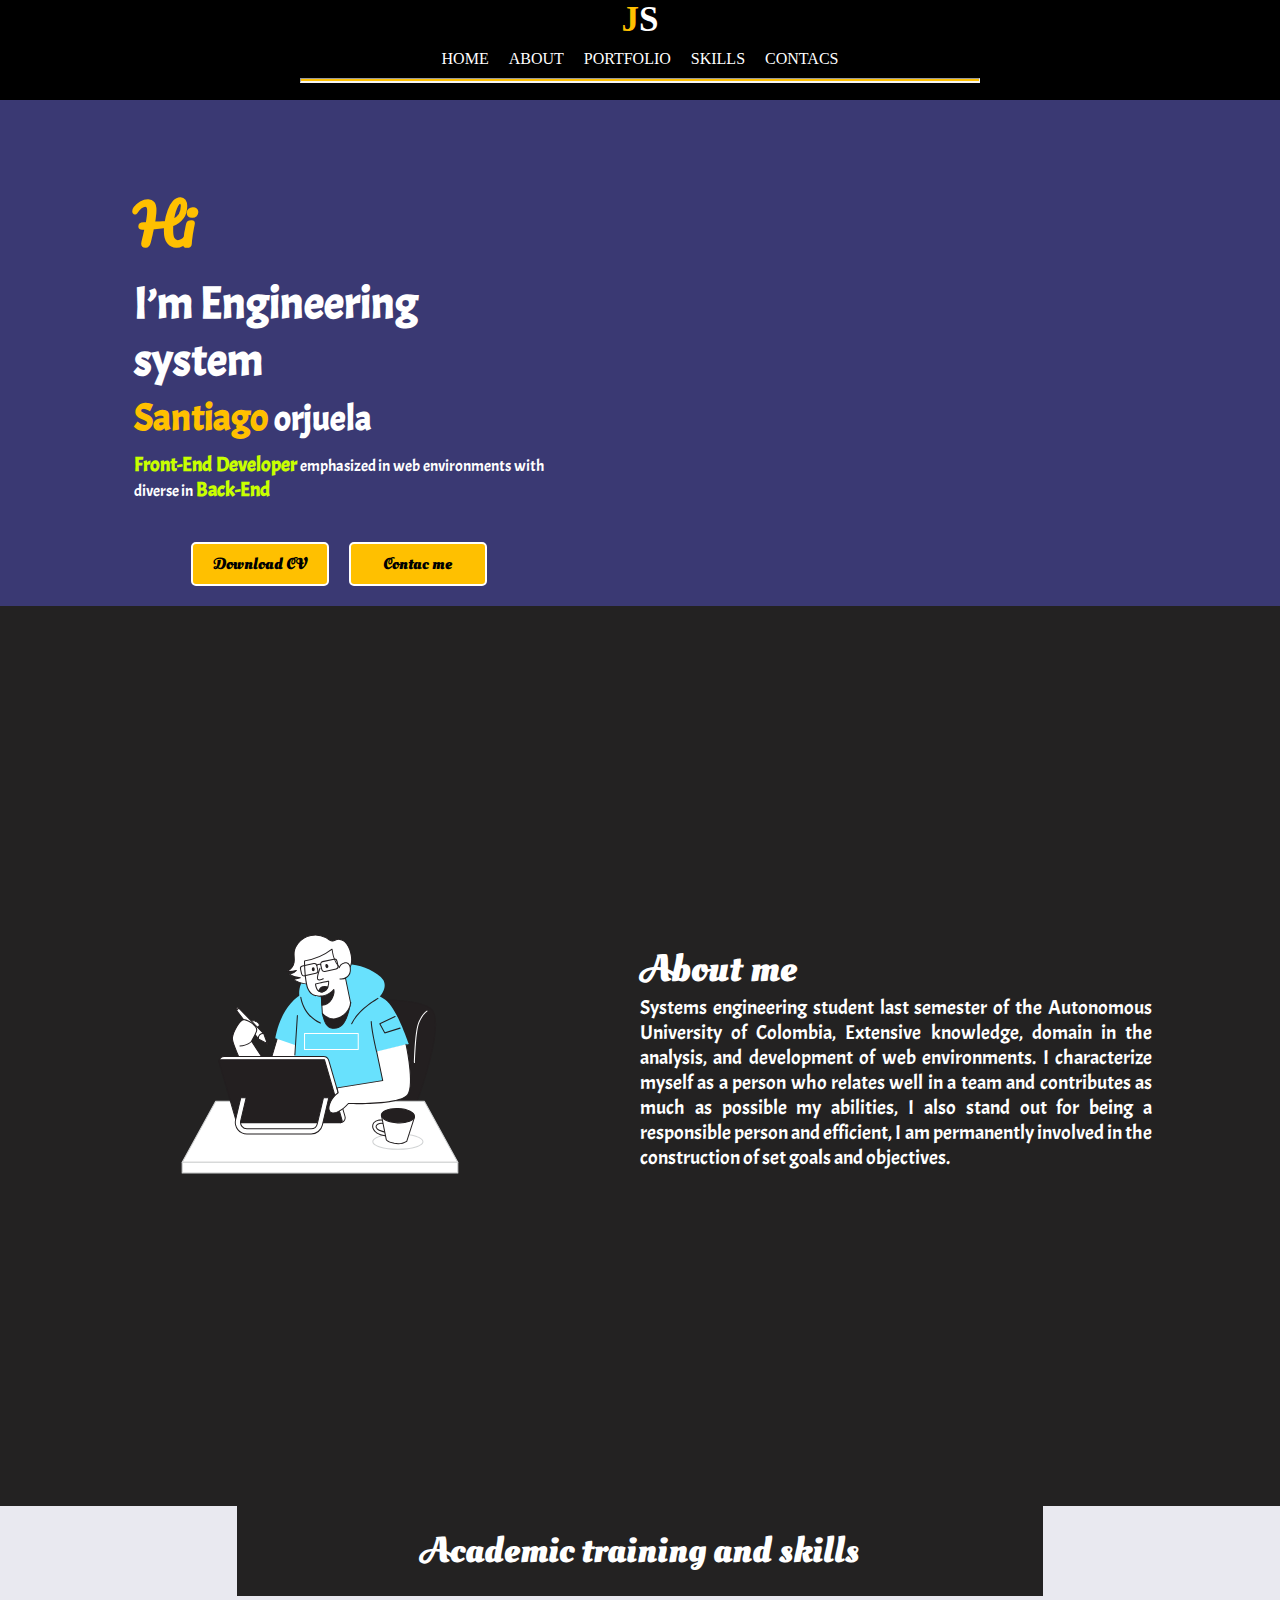
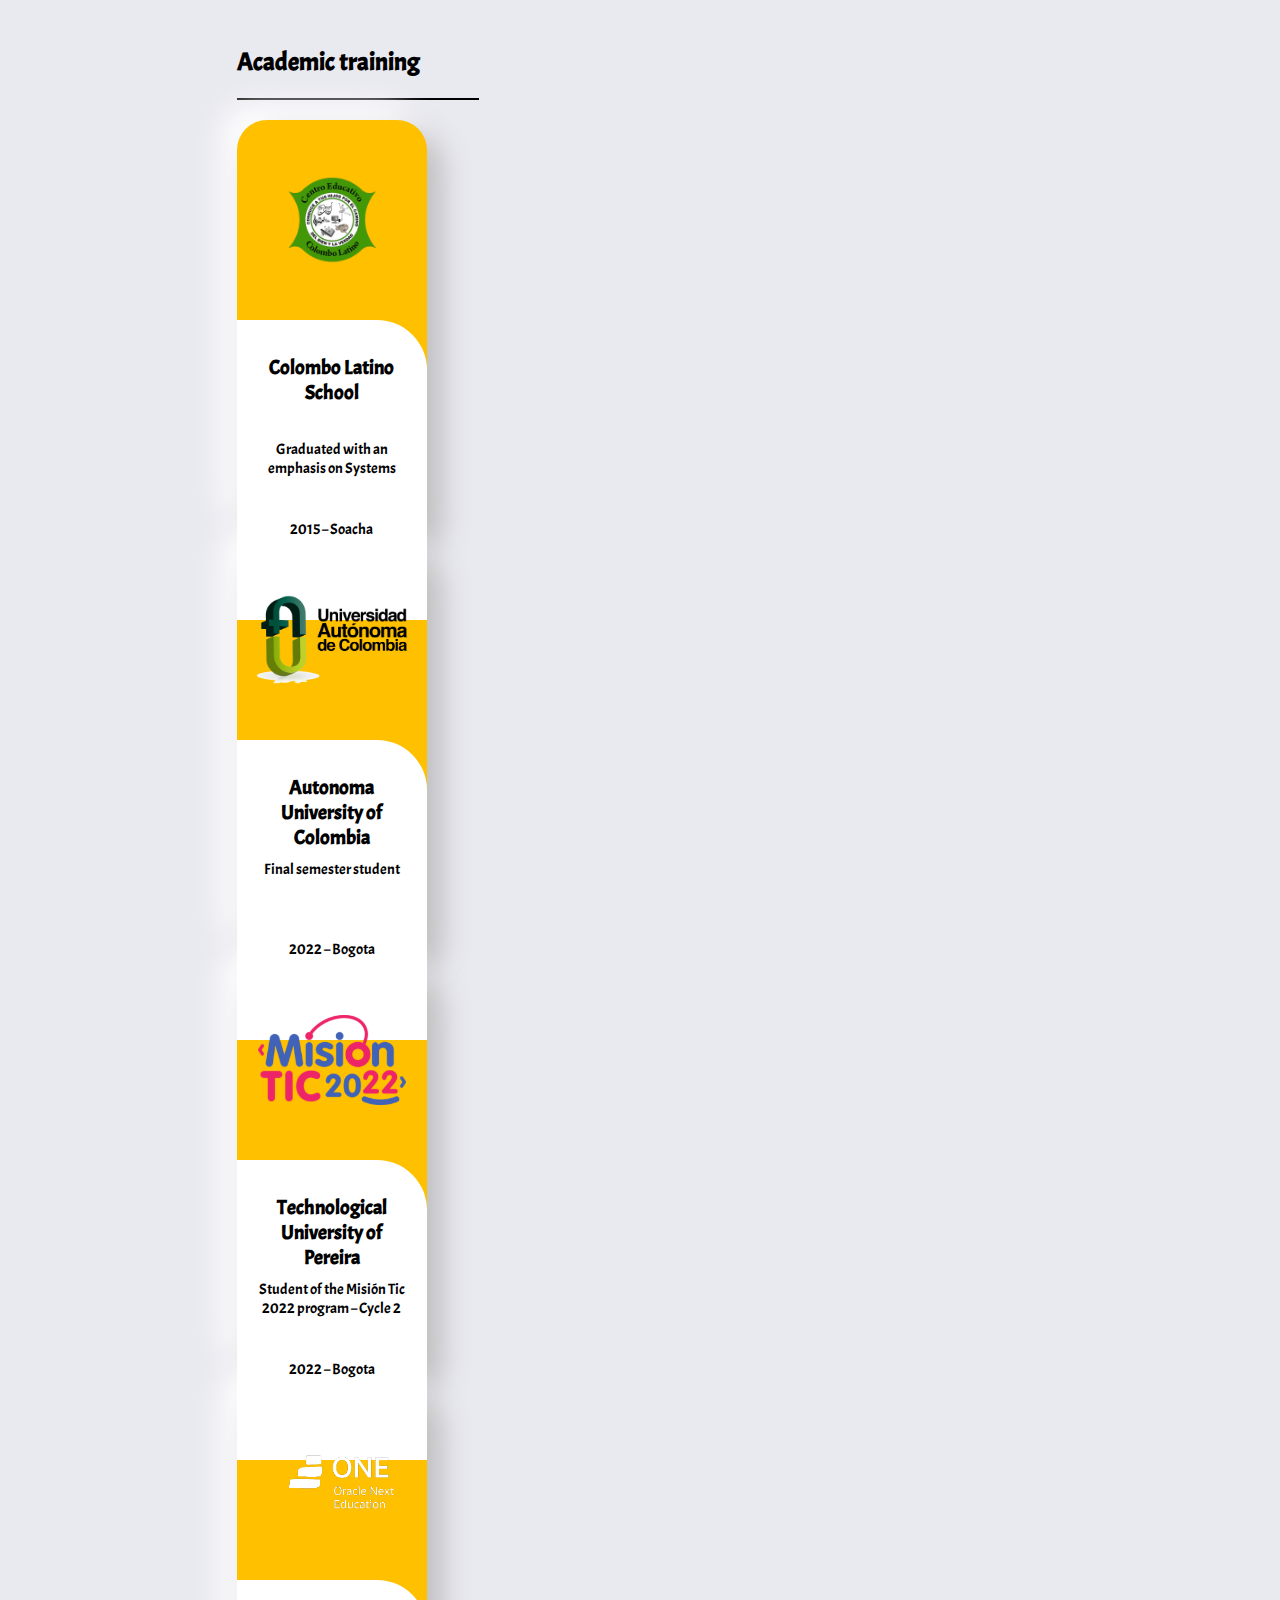
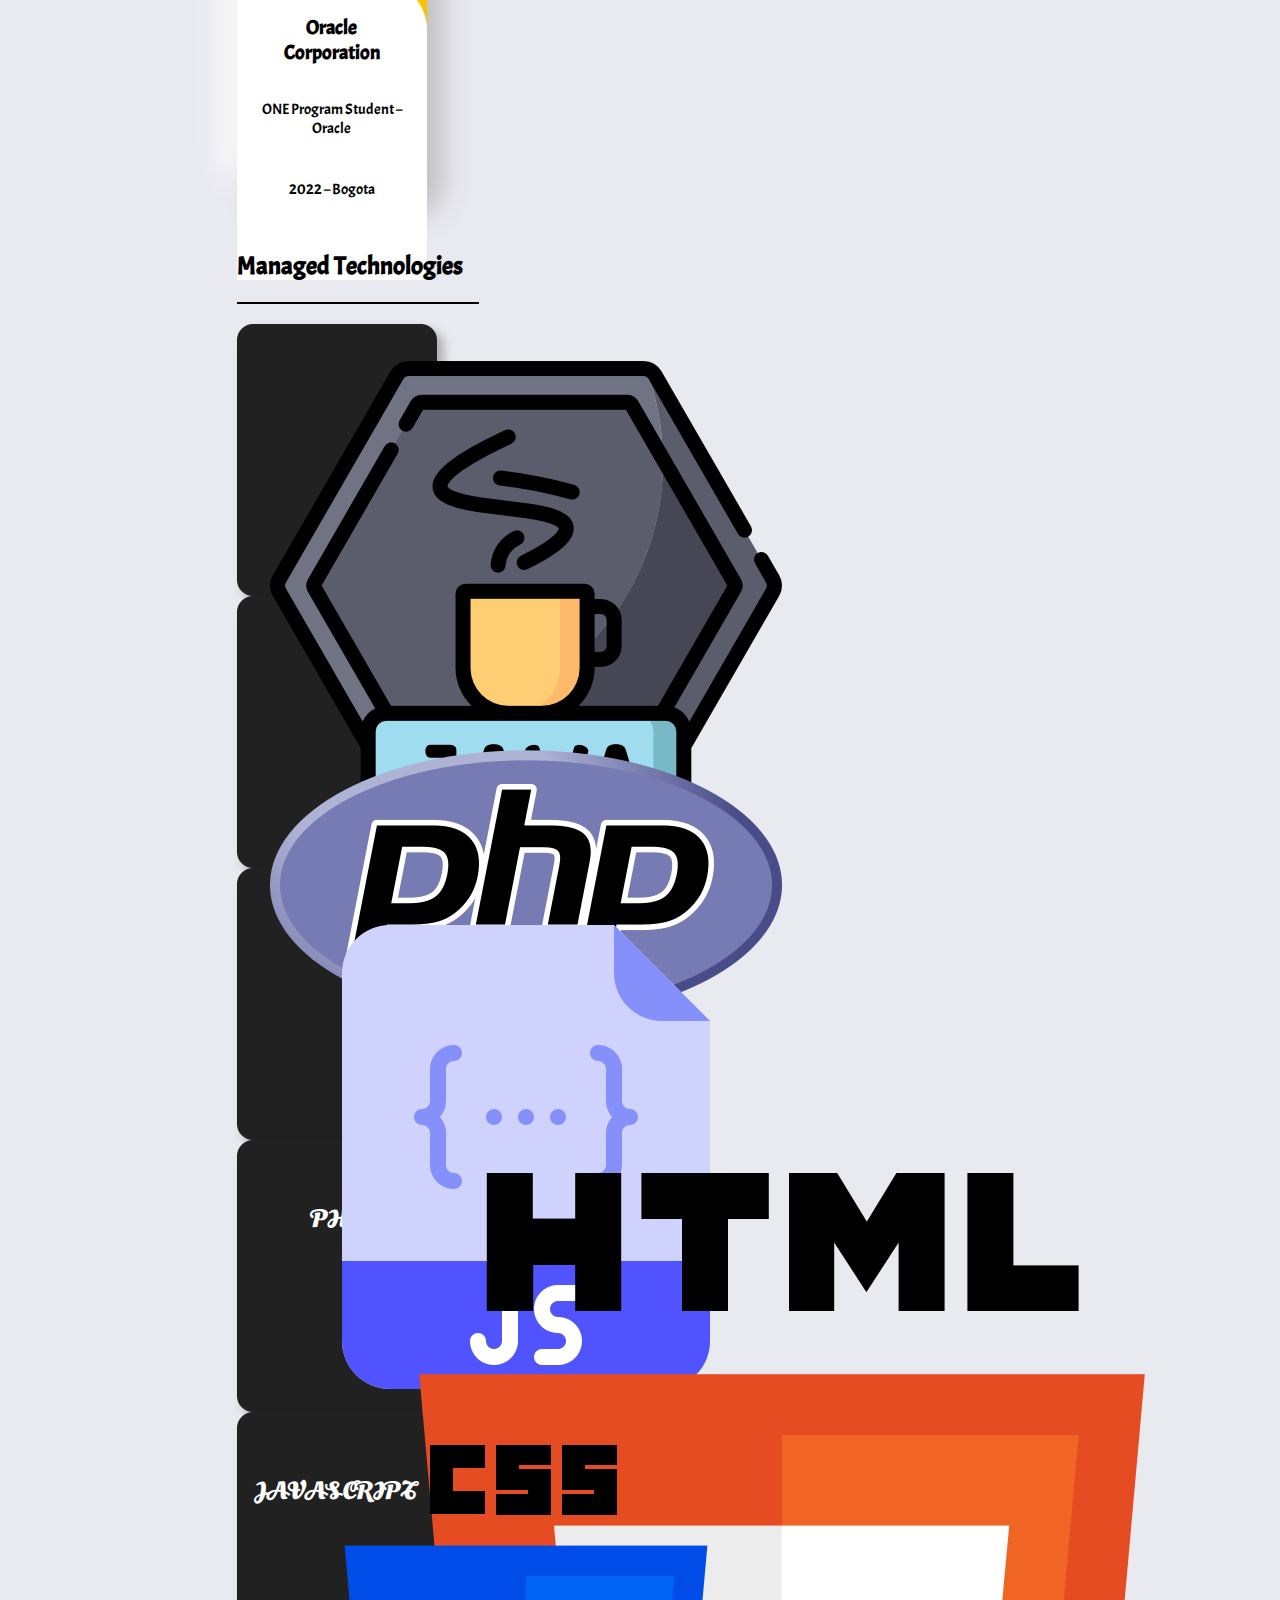
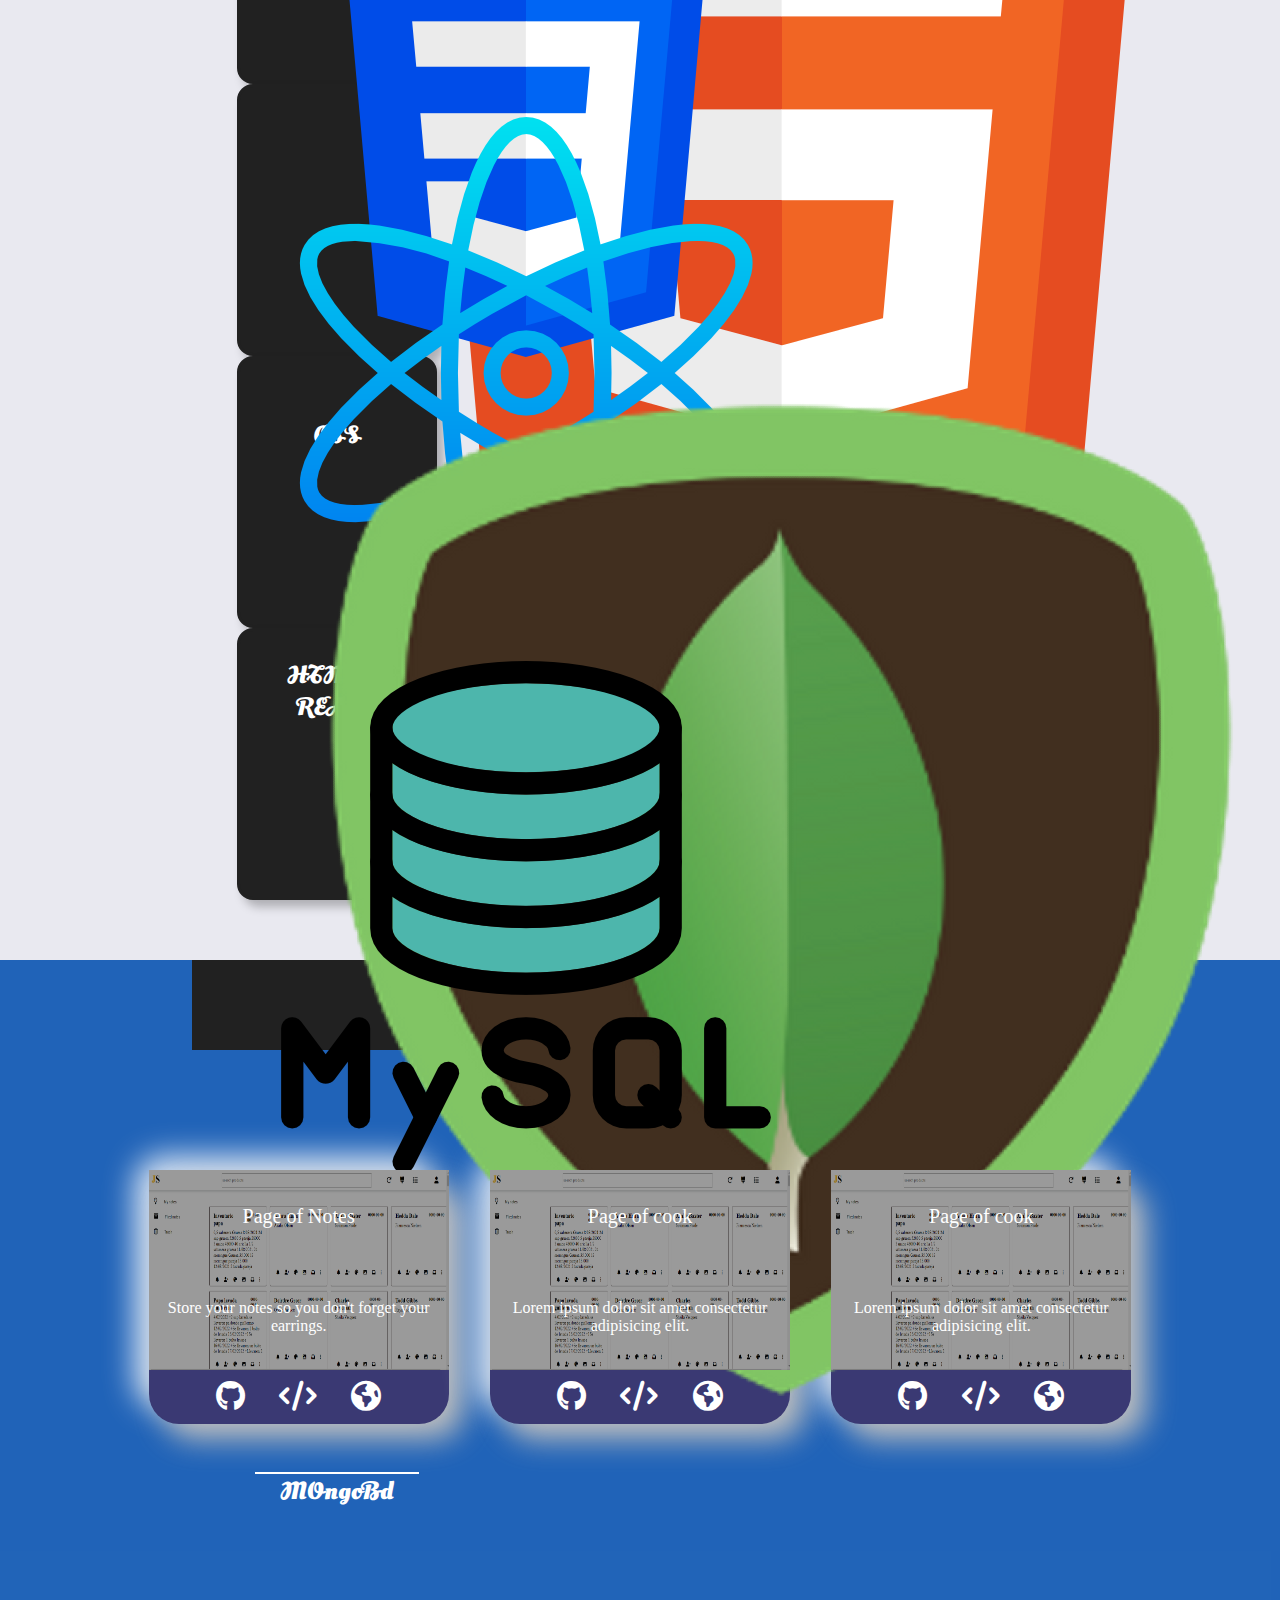
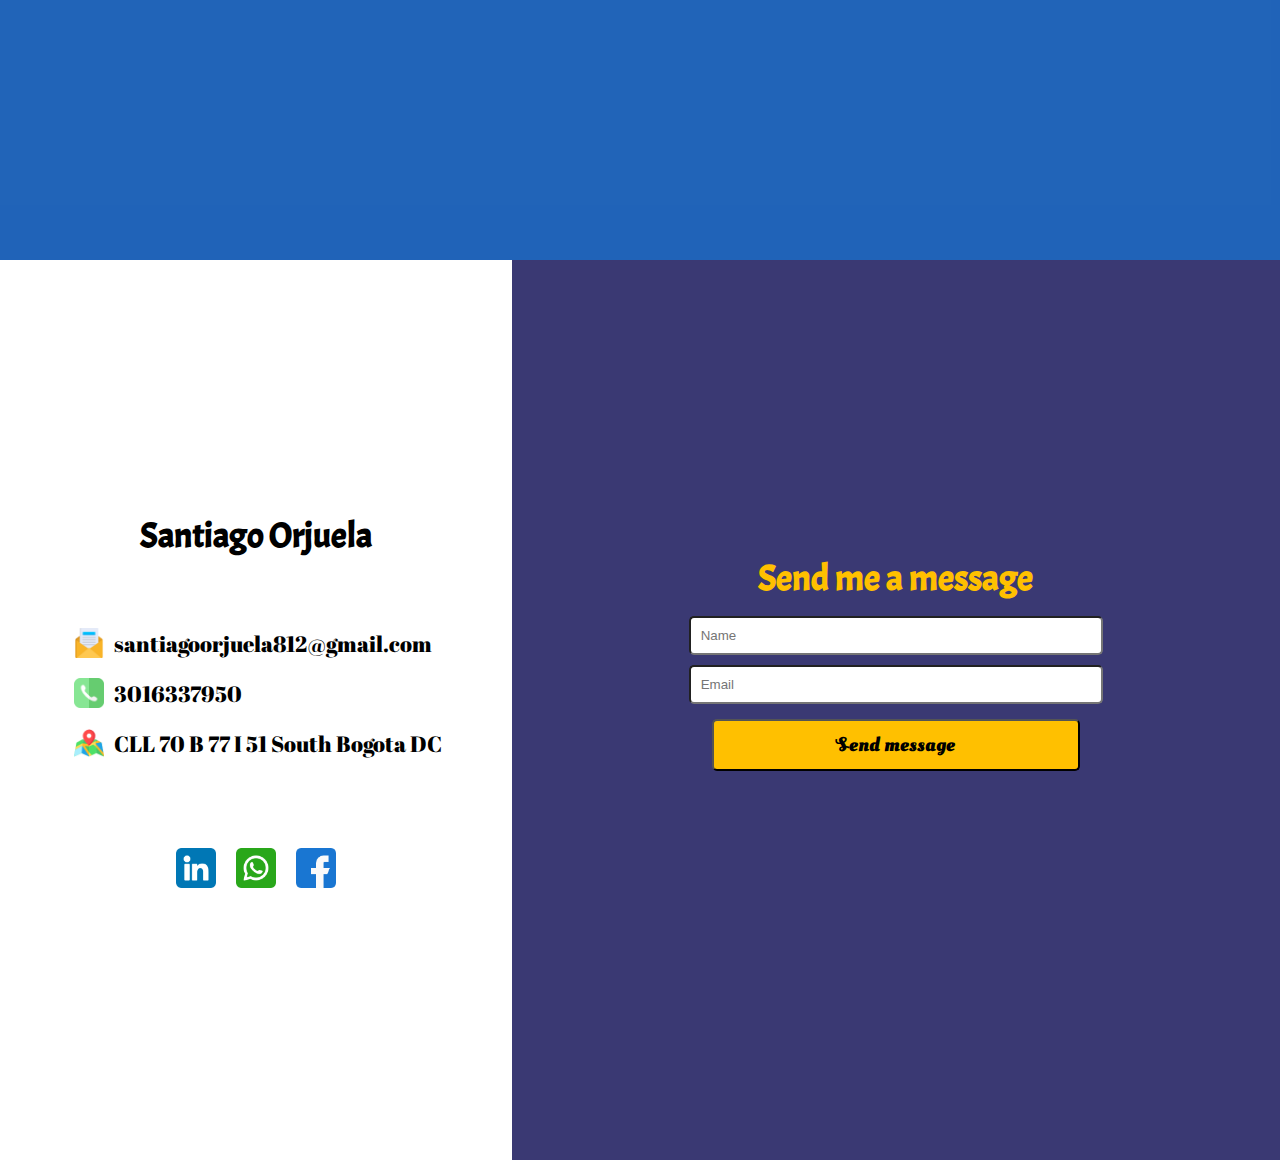
==== commit 8f708b36: "envio de correos funcional" ====
--- a/index.html
+++ b/index.html
@@ -494,6 +494,18 @@
       
   </section>
   <section id="contacs">
+    <div class="container_alert_todo">
+
+      <div class="container_alert">
+        <div class="container_image_alert">
+          <div class="image_alert"></div>
+        </div>
+        <span class="mensaje_enviado"></span>
+        <div class="btn-aceptar">Aceptar</div>
+      </div>
+    </div>
+
+
     <div class="container_contacs">
       <div class="container_information">
         <div class="data_contacs">
@@ -519,15 +531,19 @@
       </div>
       <div class="container_form">
         <h2>Send me a message</h2>
-        <form action="" class="form">
-          
-
-          <input type="text" placeholder="Name" />
-          <input type="email" placeholder="Email" />
-          <textarea name="" id="" cols="30" rows="10" placeholder="Place your message here …
-          "></textarea>
+        <form class="form" netlify>
+          <input type="text" placeholder="Name" name="name" />
+          <span class="text_required">* Ingrese un valor valido en el nombre</span>
+          <input type="email" placeholder="Email" name="emial" />
+          <span class="text_required">* Ingrese una deireccion de correo valida</span>
+          <!-- <textarea name="" id="" cols="30" rows="10" placeholder="Place your message here …
+          "></textarea> -->
           <button>Send message</button>
         </form>
+        
+
+
+
       </div>
     </div>
   </section>
--- a/css/style_page_principal.css
+++ b/css/style_page_principal.css
@@ -644,6 +644,76 @@
     font-family: "Oleo";
 }
 
+.text_required{
+    color: red;
+    width: 80%;
+    display: none;
+}
+.container_alert_todo{
+
+    position: absolute;
+    width: 100%;
+    height: 100vh;
+    background: #030303b6;
+    display: flex;
+    justify-content: center;
+    align-items: center;
+    display: none;
+}
+.container_alert{
+    
+    width: 300px;
+    height: 300px;
+    background: white;
+    display: flex;
+    flex-direction: column;
+    justify-content: center;
+    align-items: center;
+    border-radius: 8px;
+    padding: 15px 0;
+    gap: 15px;
+    box-shadow: 0px 0px 54px 3px rgba(224,192,224,0.59);
+}
+.container_image_alert{
+    width: 80%;
+    height: 200px;
+    margin: 0 auto;
+    display: flex;
+    justify-content: center;
+    align-items: center;
+
+}
+
+.image_alert{
+    
+    
+    width:60%;
+    height: 80%;
+    background-image: url(../img/check.png);
+    background-size: 100% 100%;
+    background-repeat: no-repeat;
+    
+
+}
+.mensaje_enviado::before{
+    content: "Correo Enviado Correctamente";
+    font-family: "Acme";
+}
+.btn-aceptar{
+    padding: 10px 60px;
+    background: #3a3973;
+    border-radius: 8px;
+    color: white;
+    cursor: pointer;
+    font-family: "Oleo";
+    transition: all 0.2s;
+    
+}
+.btn-aceptar:hover{
+    background: wheat;
+    color: #3a3973;
+}
+
 
 
 
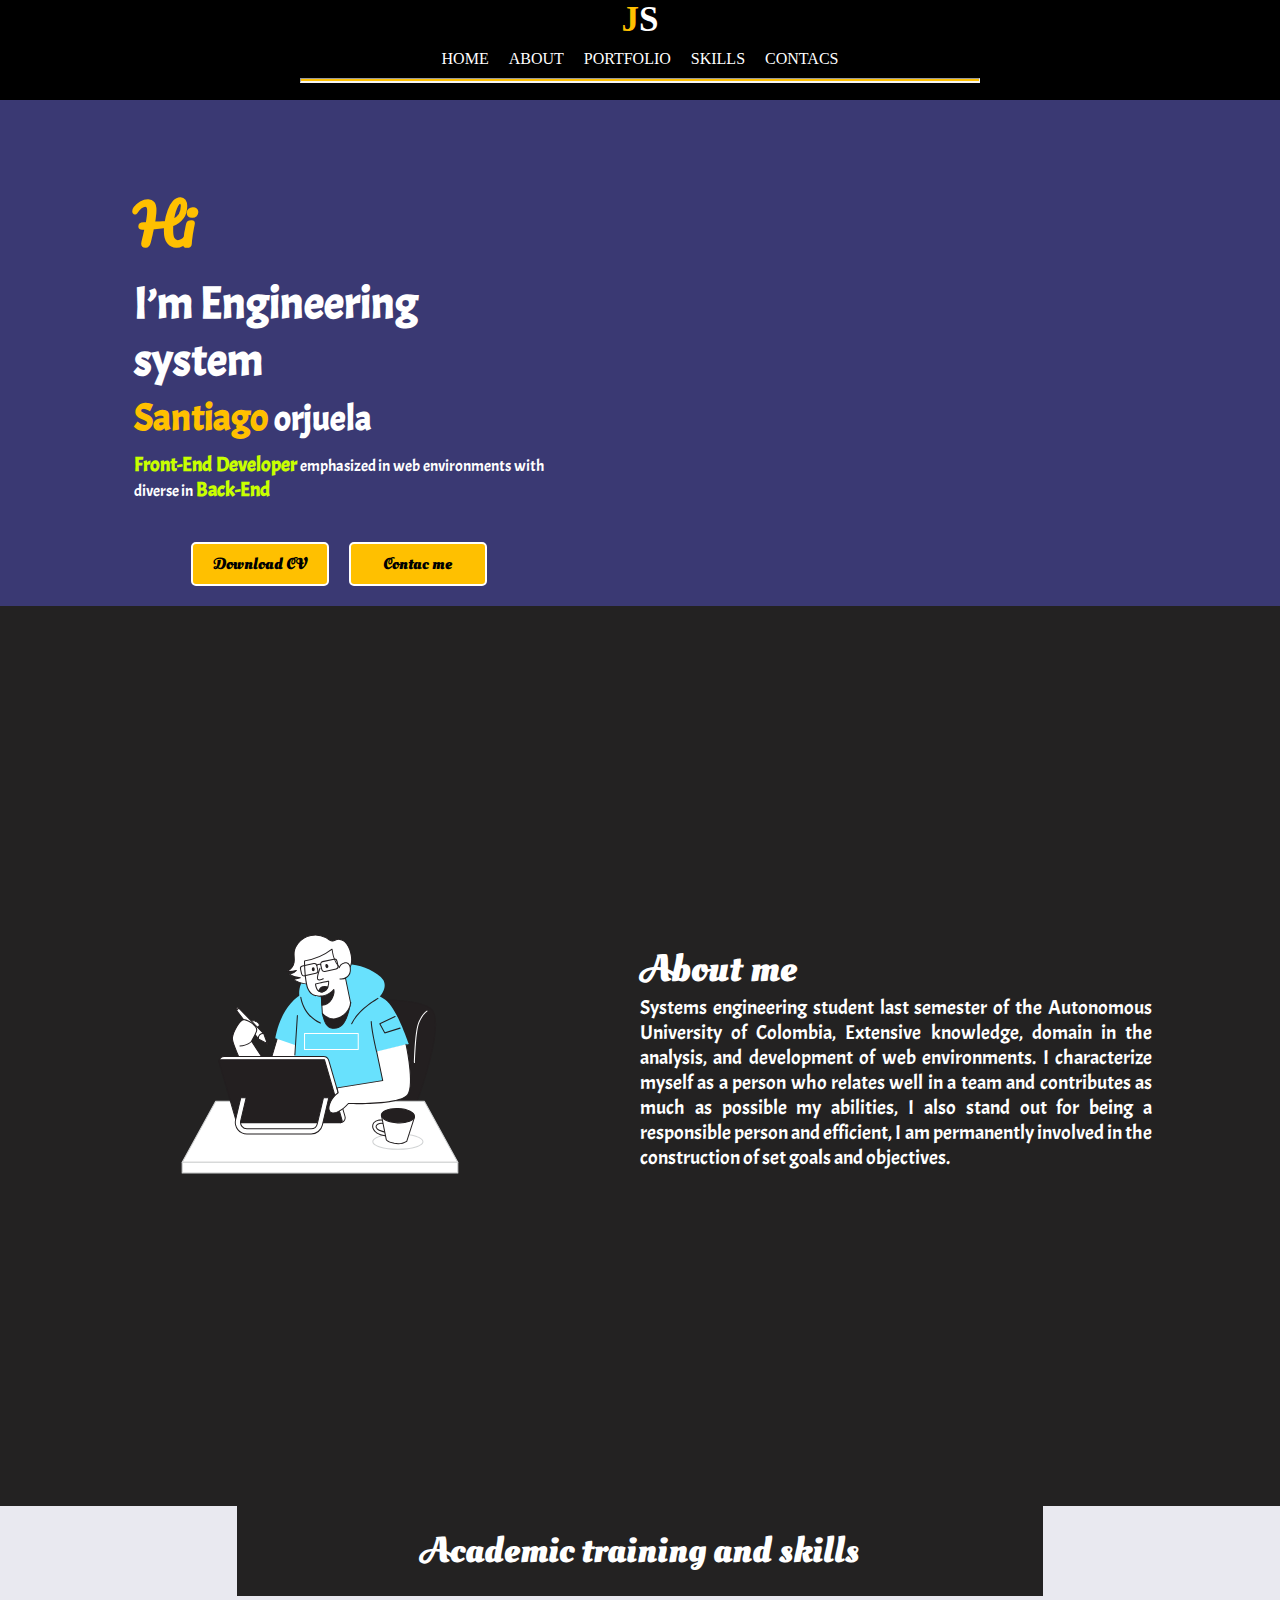
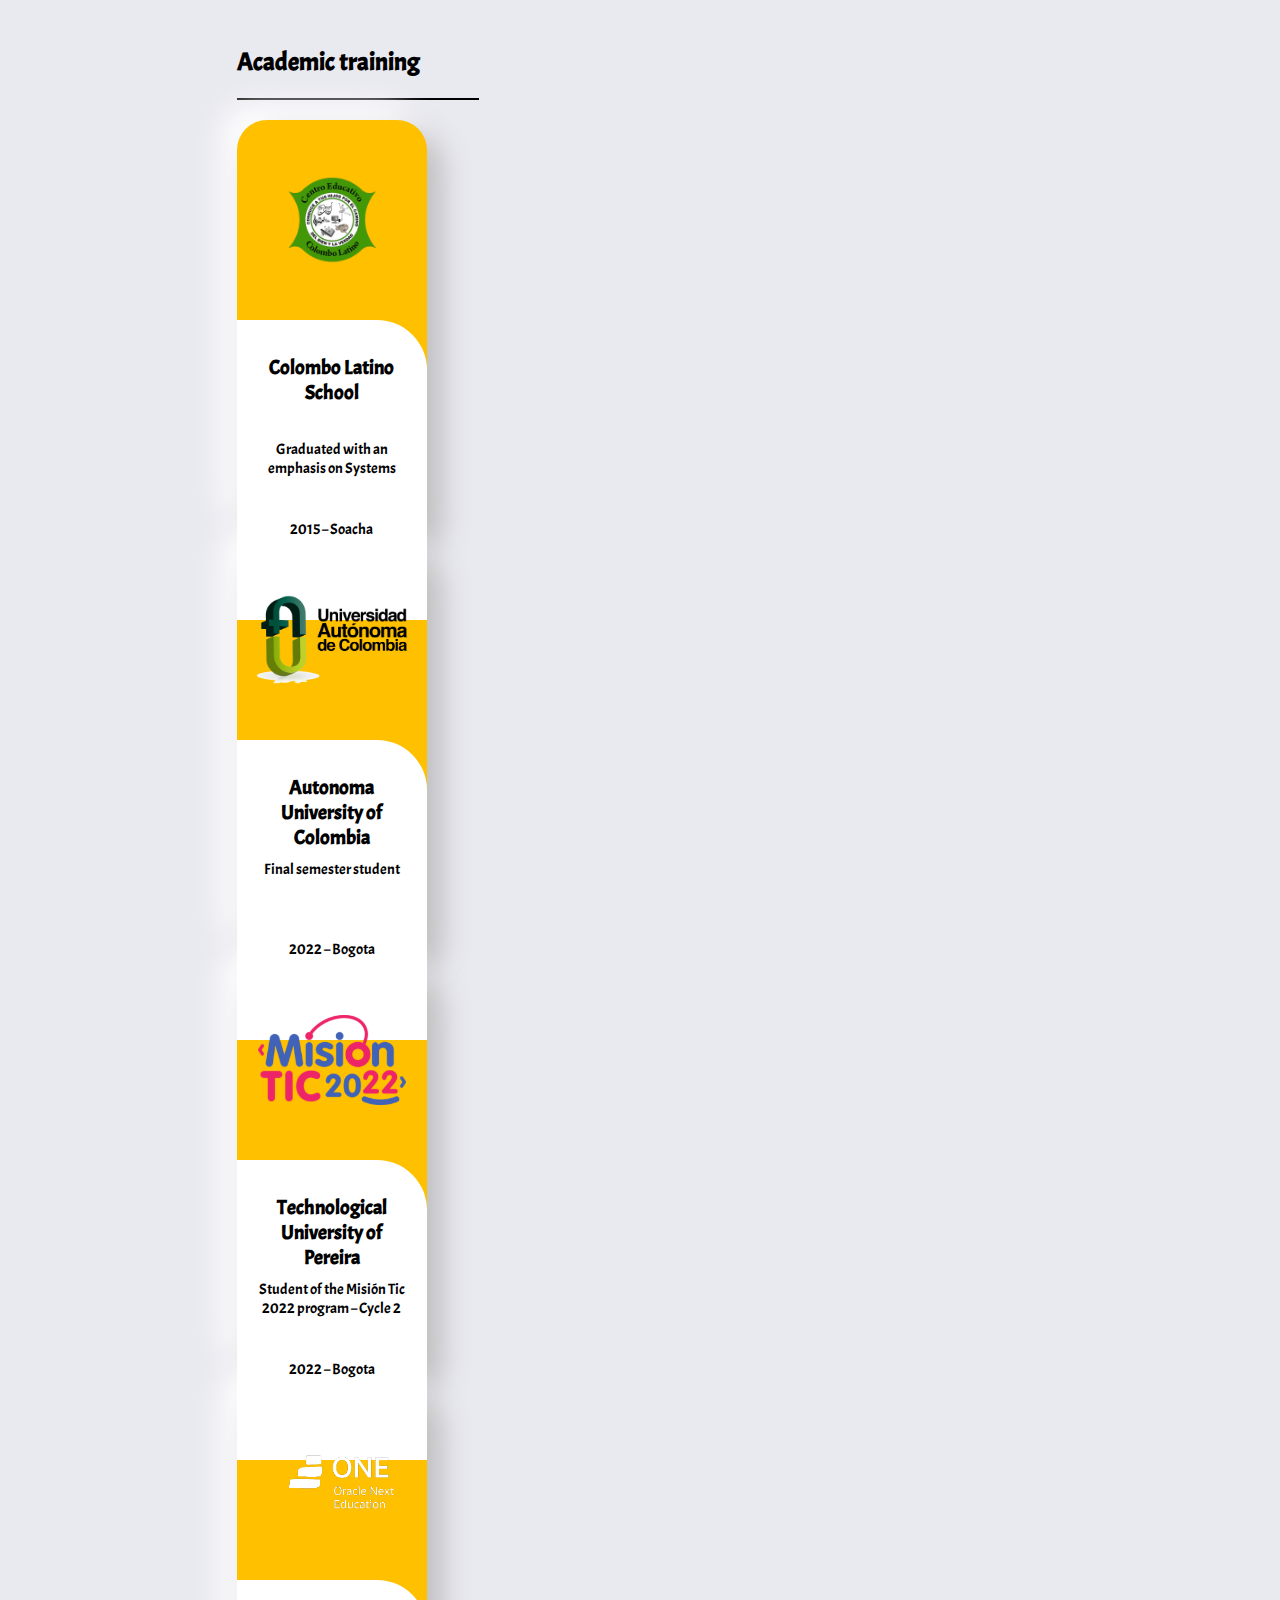
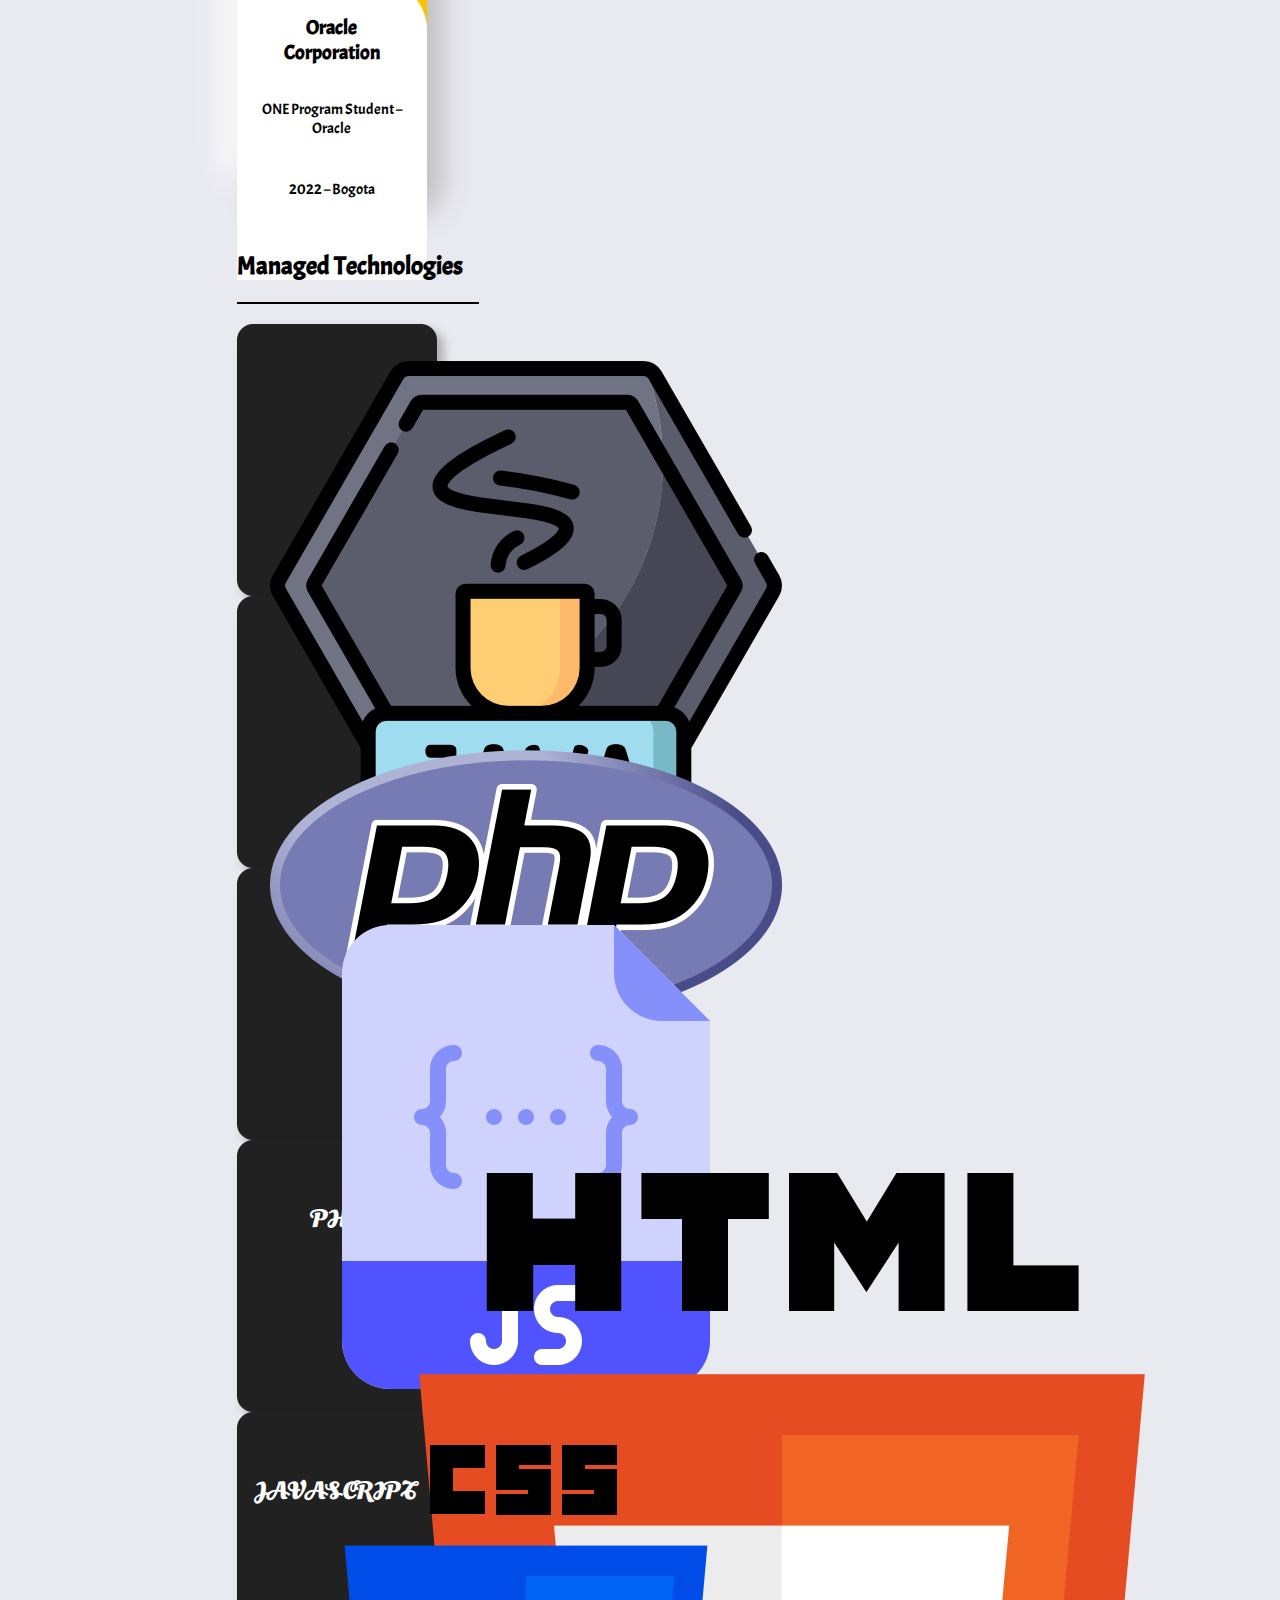
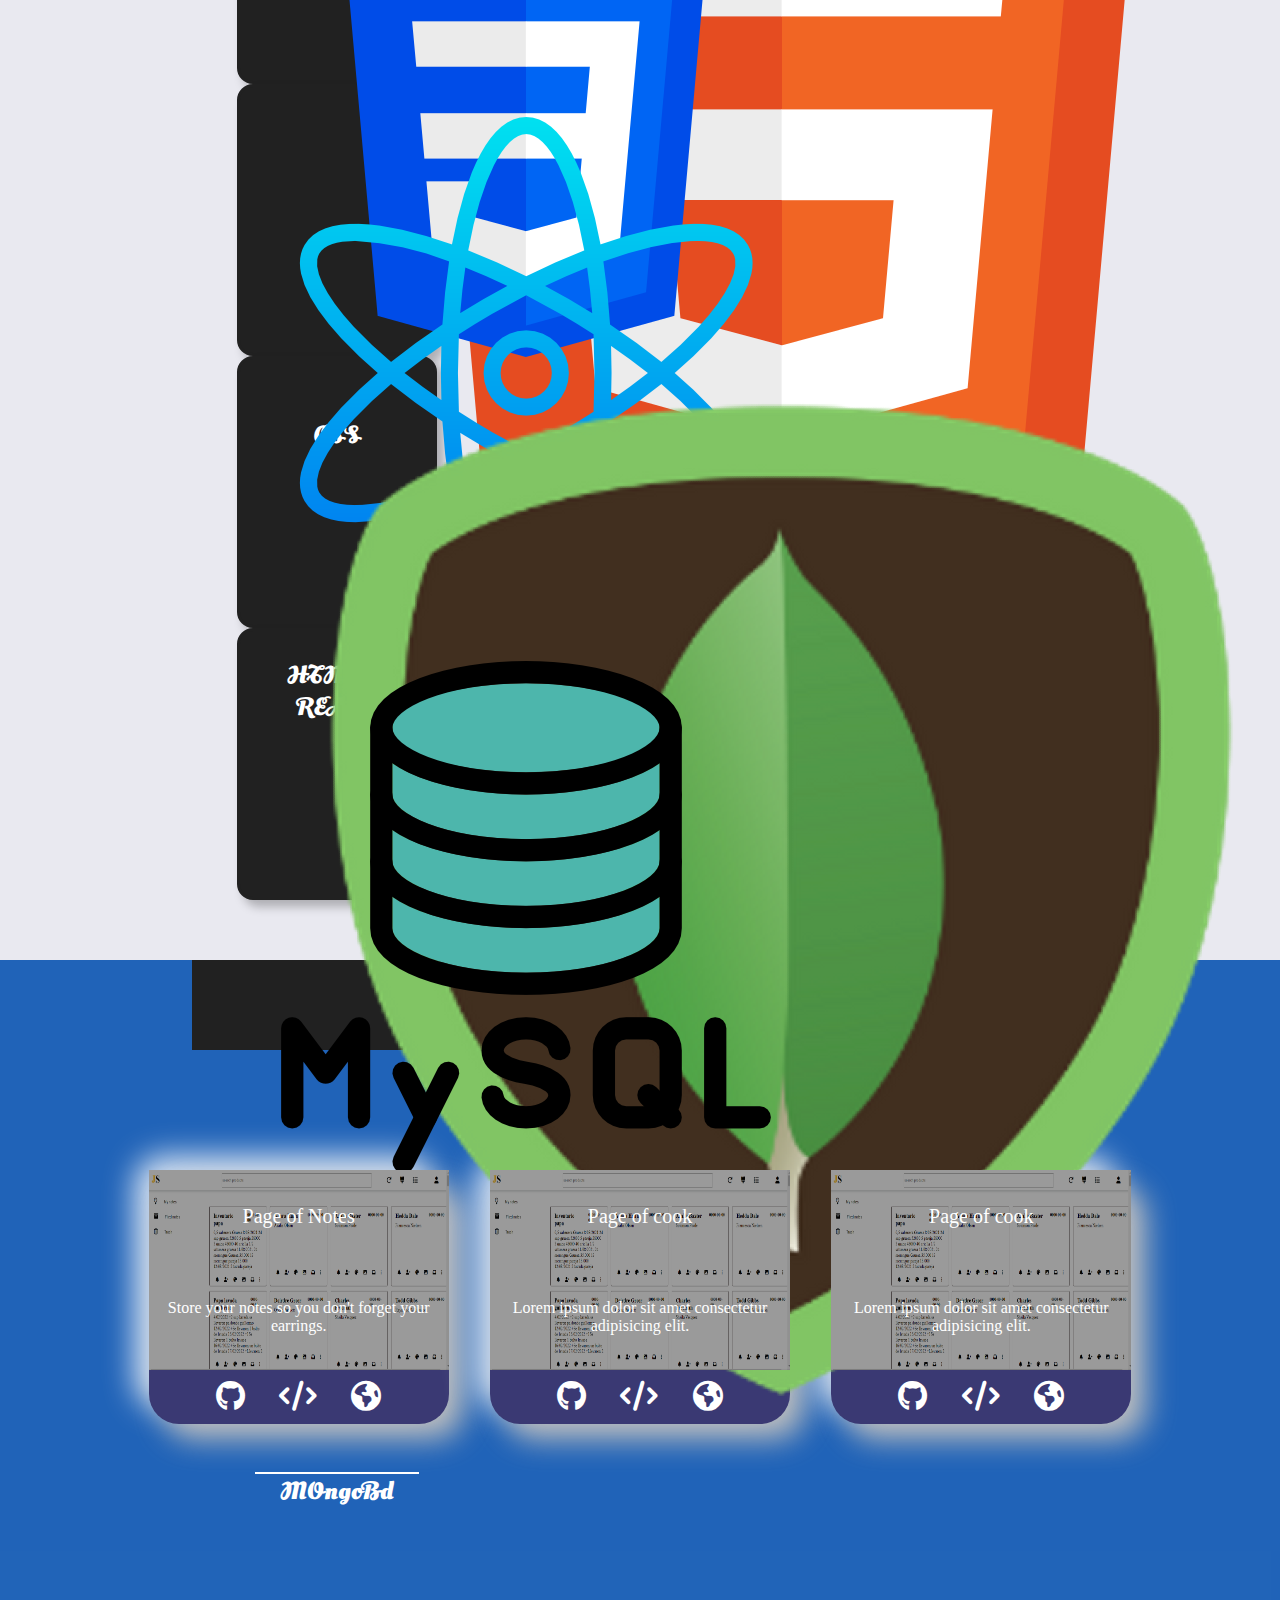
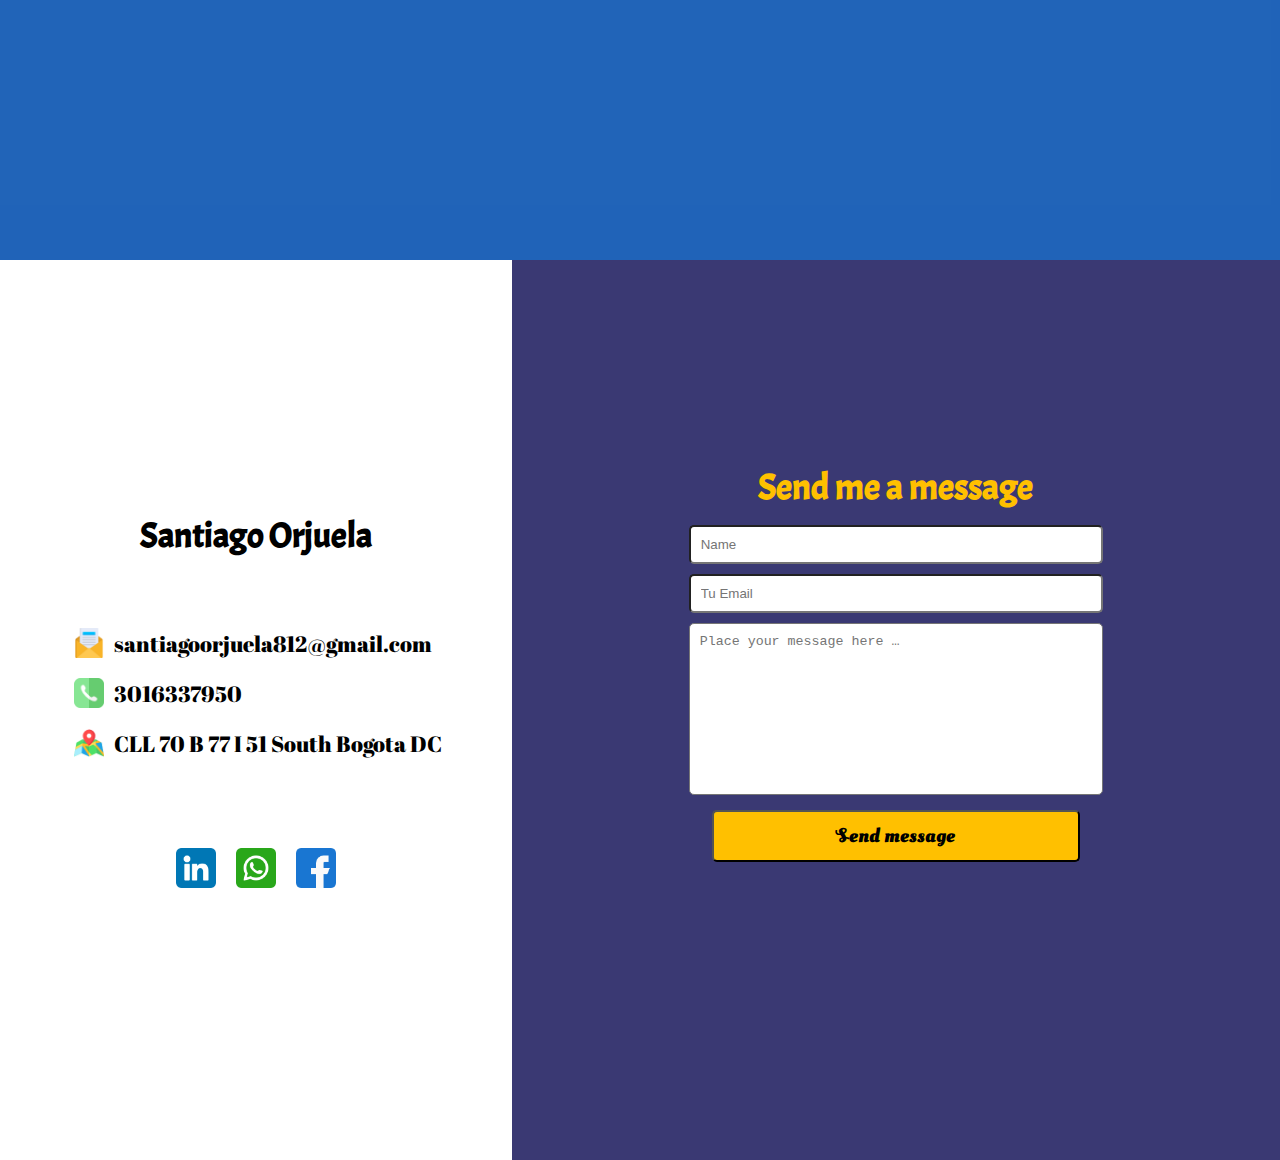
==== commit d24b11e2: "agregado area de mensaje" ====
--- a/index.html
+++ b/index.html
@@ -534,10 +534,10 @@
         <form class="form" netlify>
           <input type="text" placeholder="Name" name="name" />
           <span class="text_required">* Ingrese un valor valido en el nombre</span>
-          <input type="email" placeholder="Email" name="emial" />
-          <span class="text_required">* Ingrese una deireccion de correo valida</span>
-          <!-- <textarea name="" id="" cols="30" rows="10" placeholder="Place your message here …
-          "></textarea> -->
+          <input type="email" placeholder="Tu Email" name="emial" />
+          <span class="text_required">* Ingrese una direccion de correo valida</span>
+          <textarea name="menssage" id="" cols="30" rows="10" placeholder="Place your message here …
+          "></textarea>
           <button>Send message</button>
         </form>
         
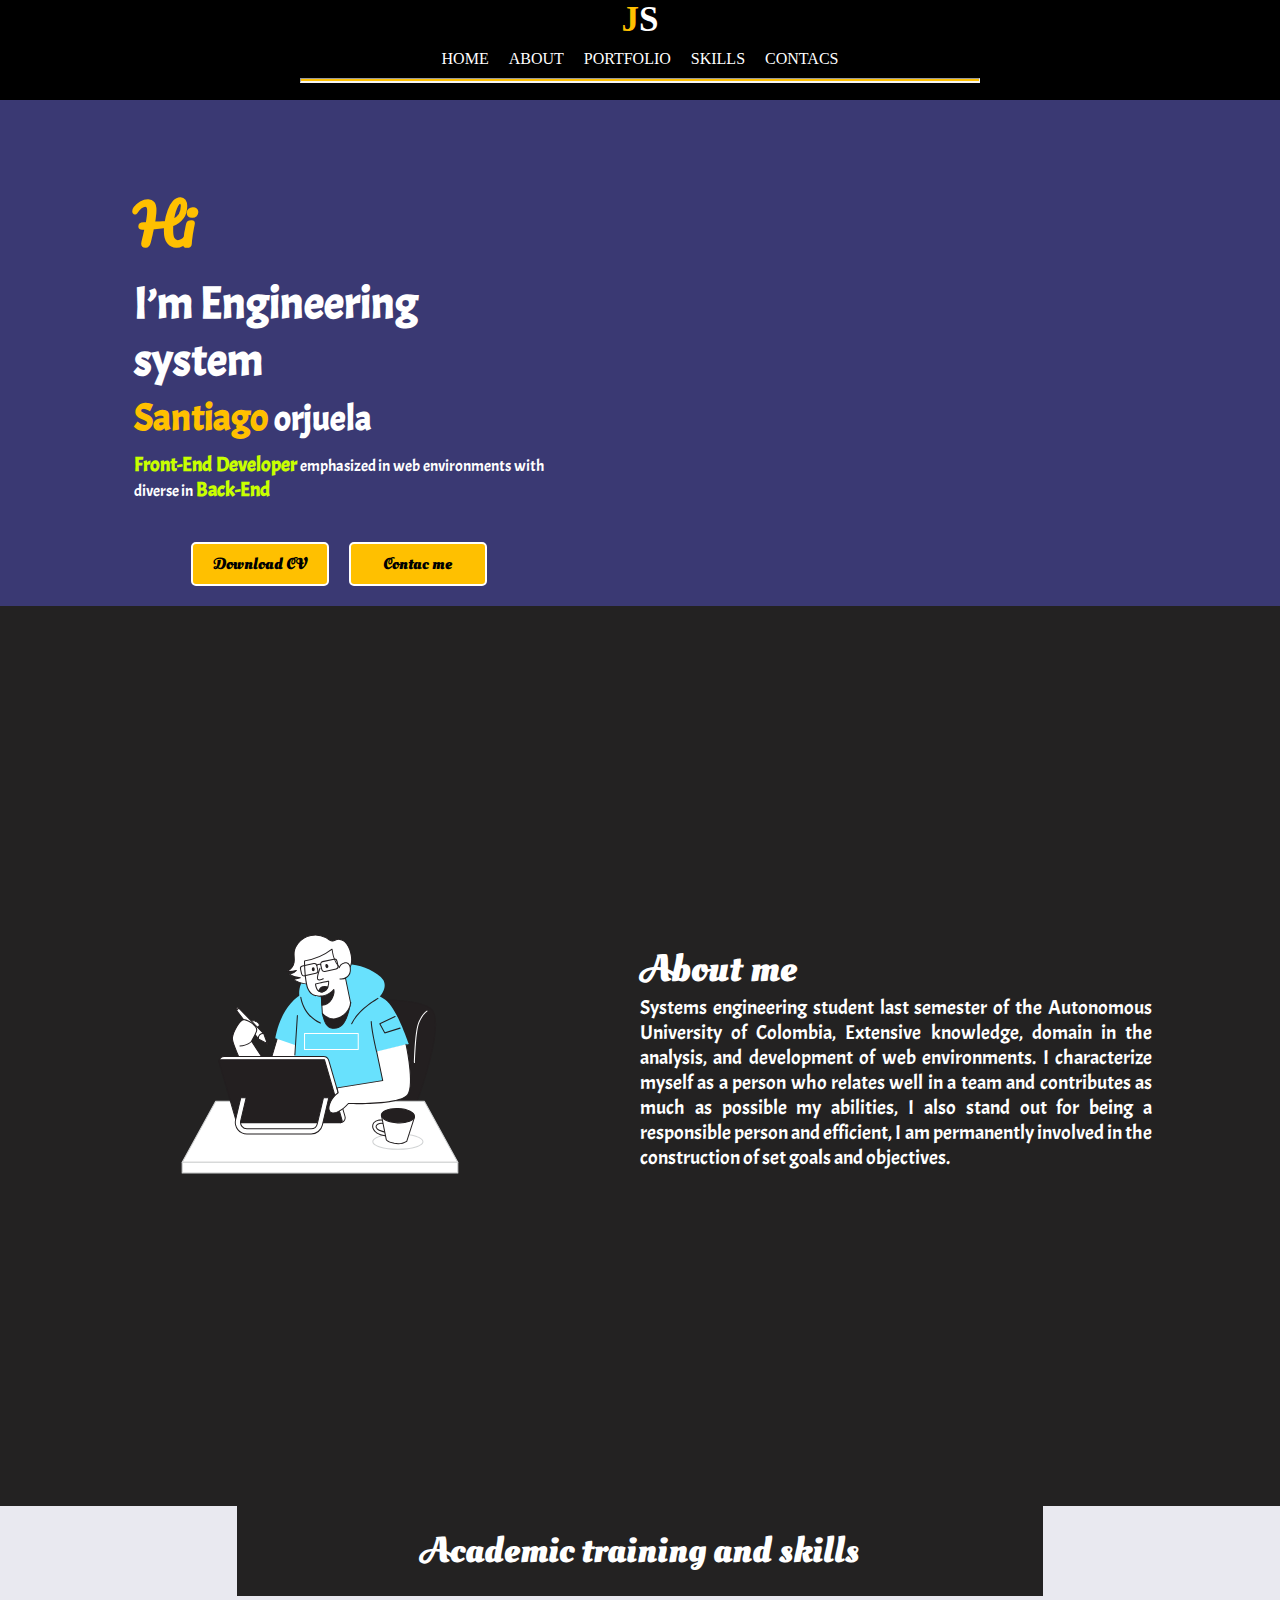
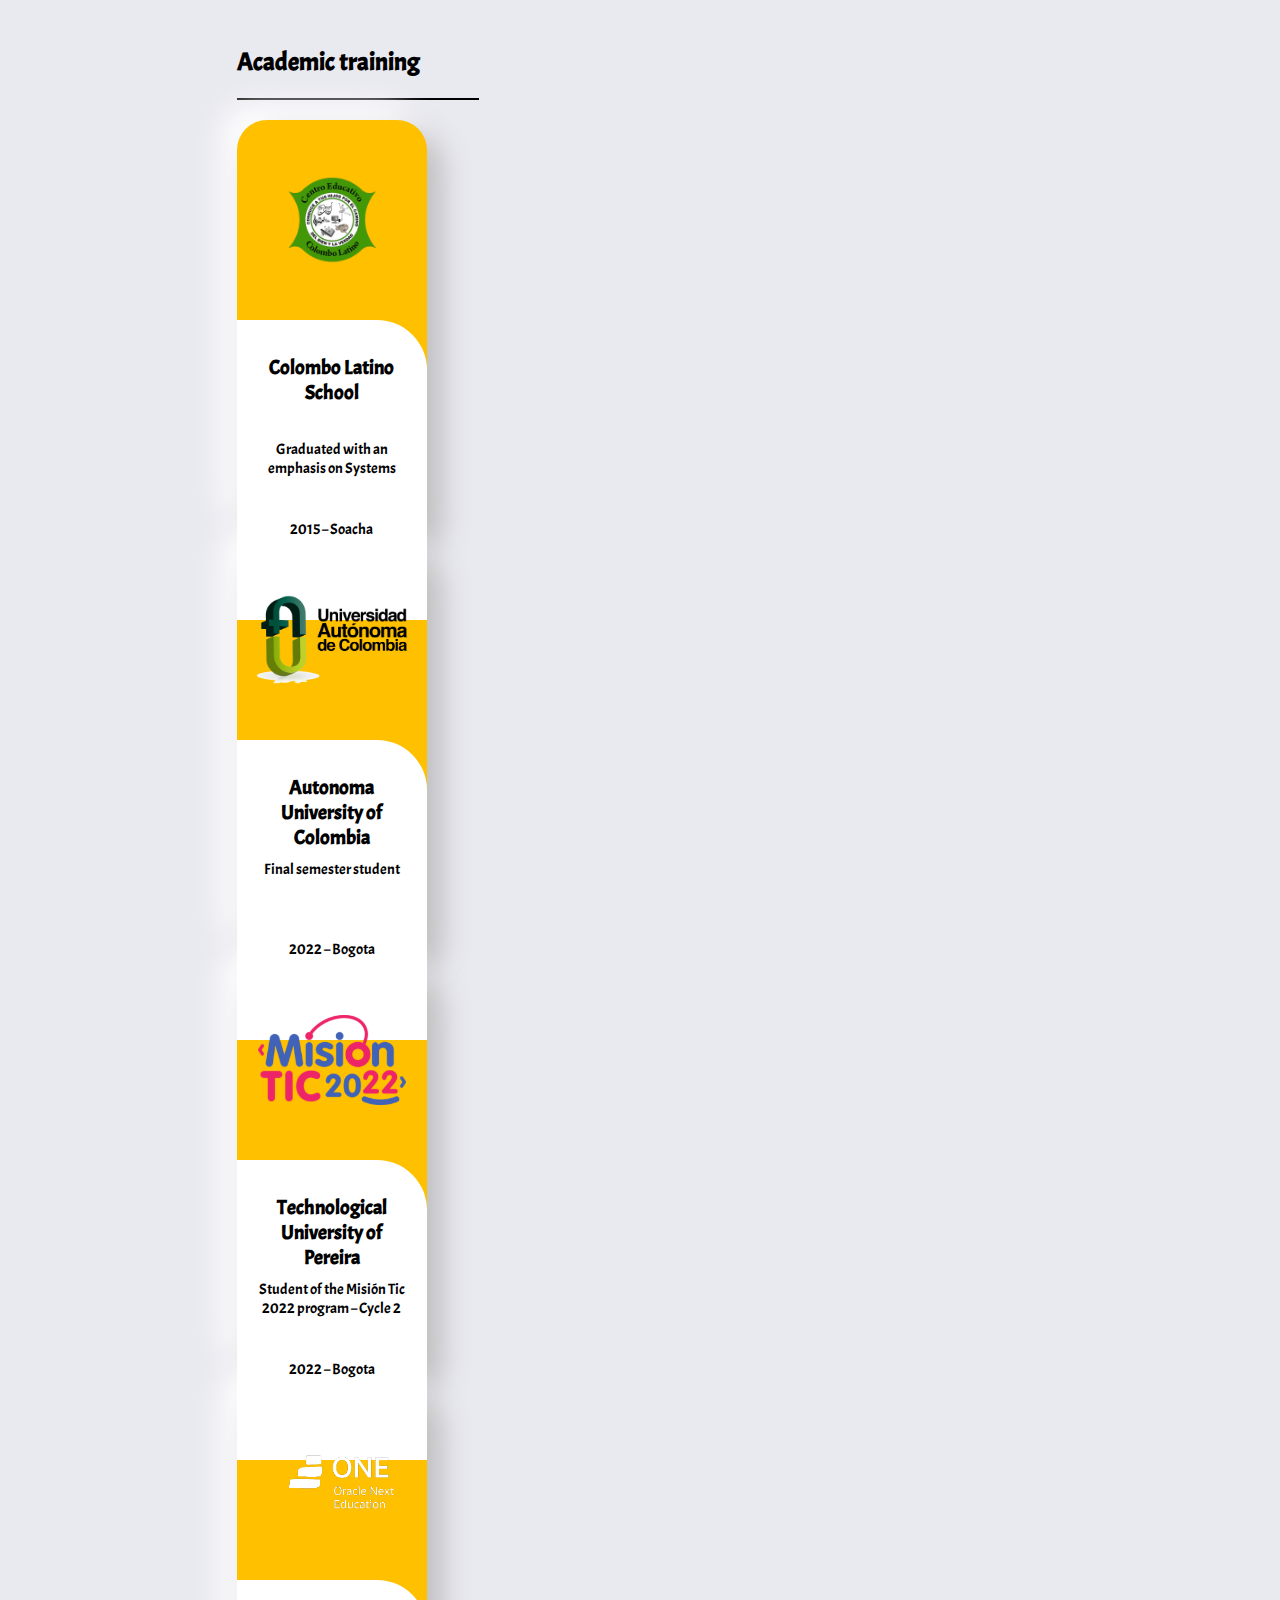
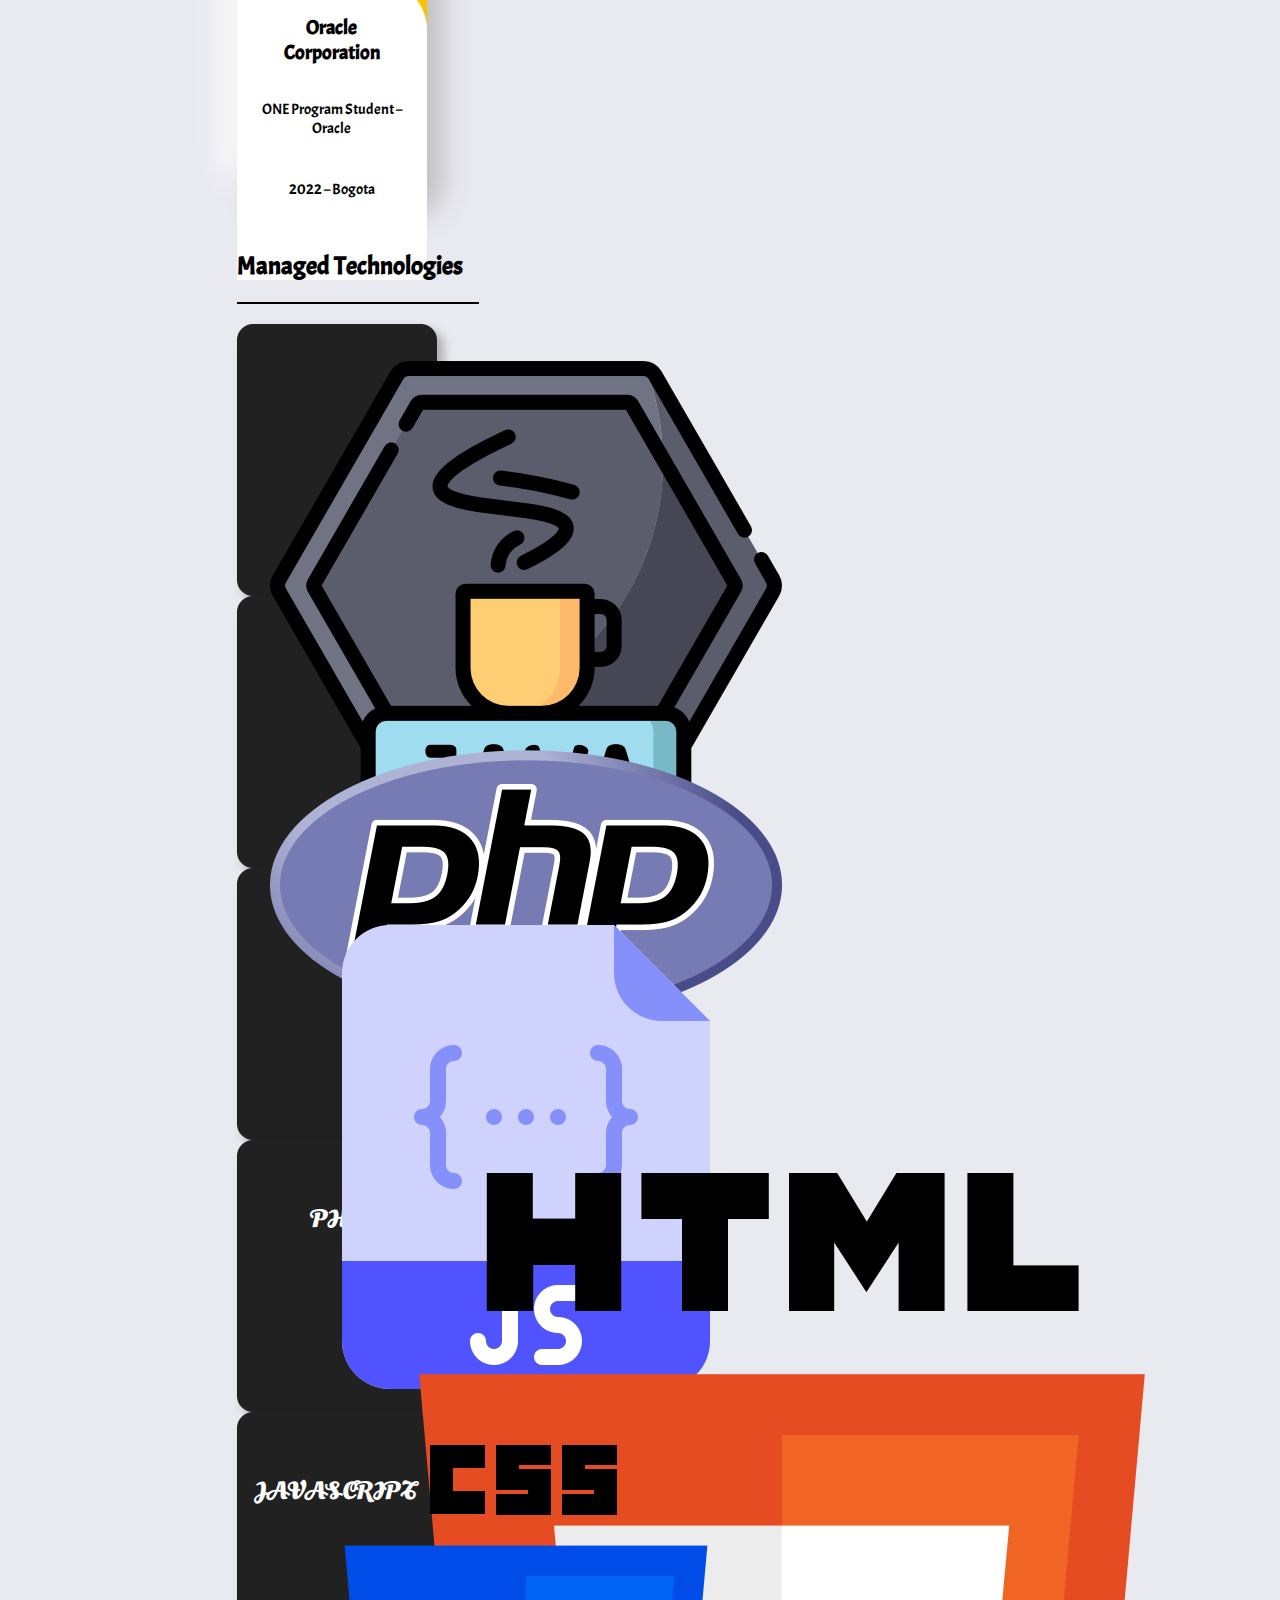
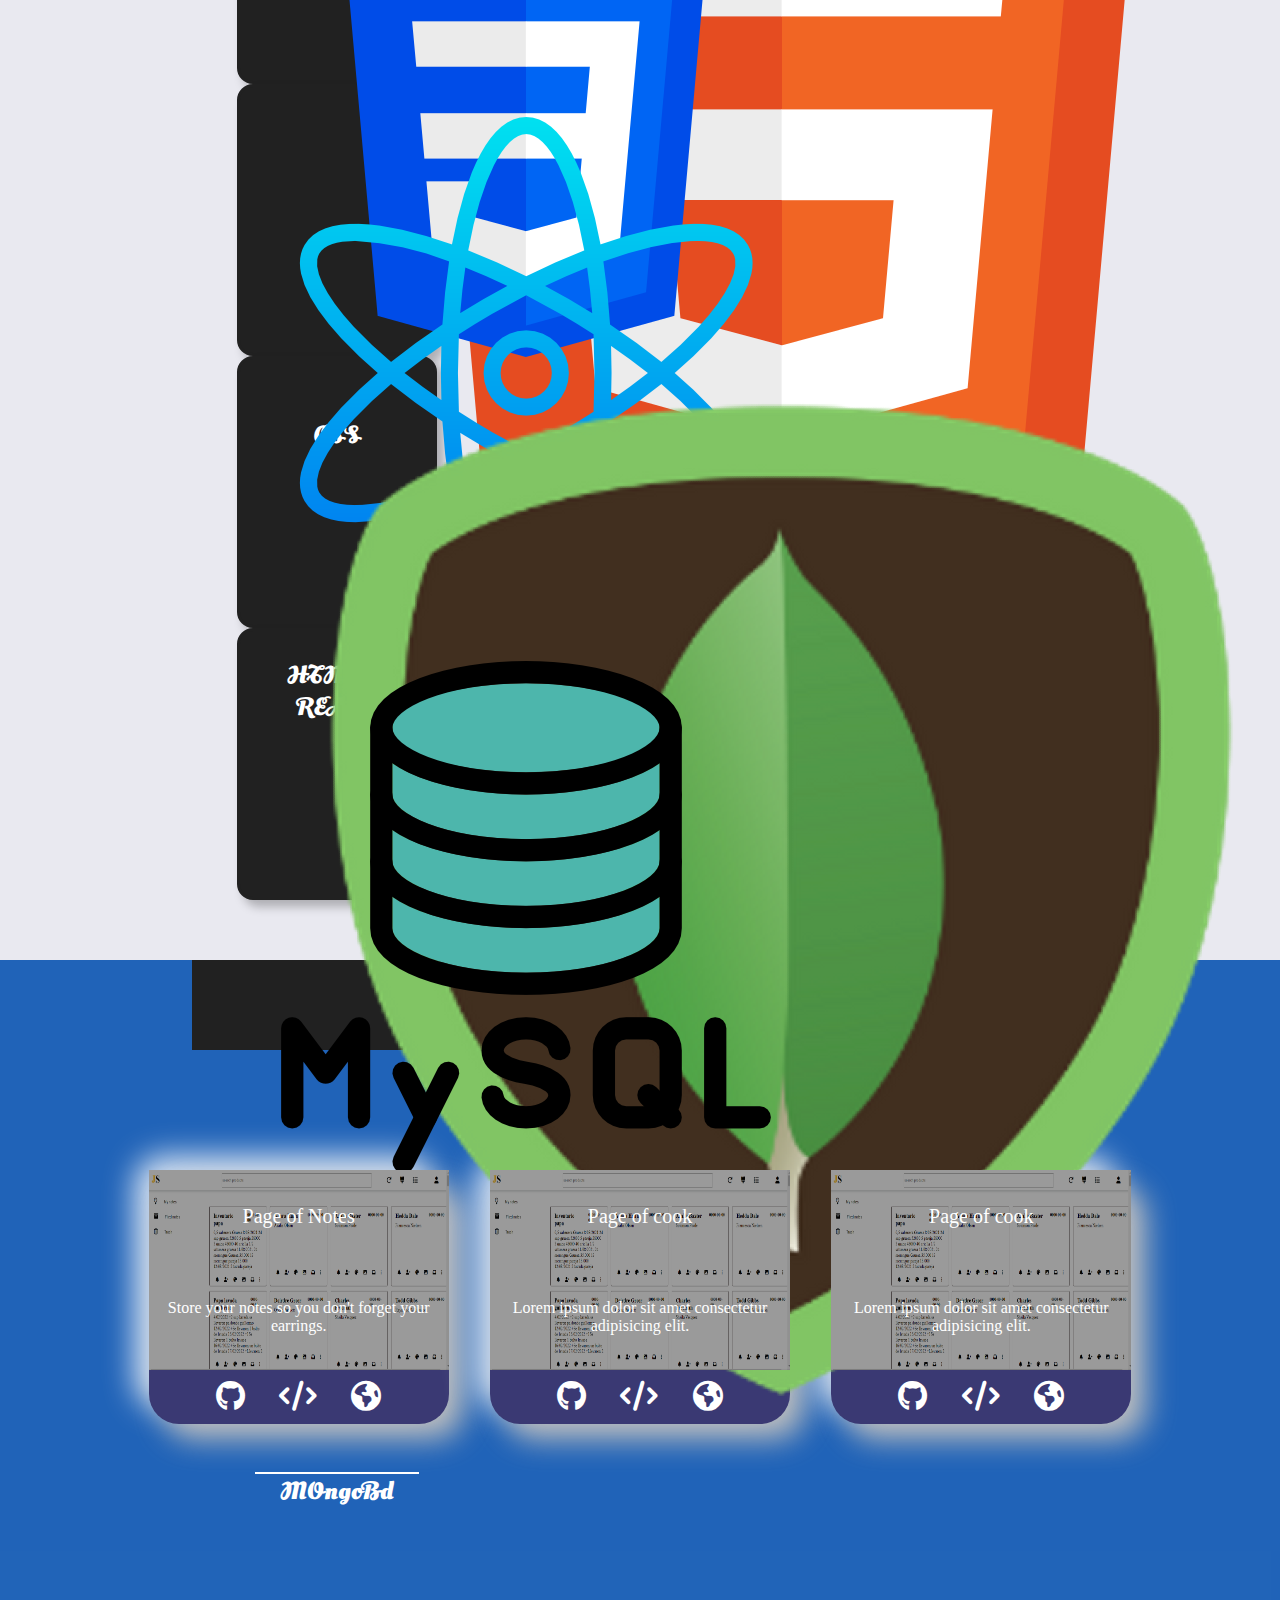
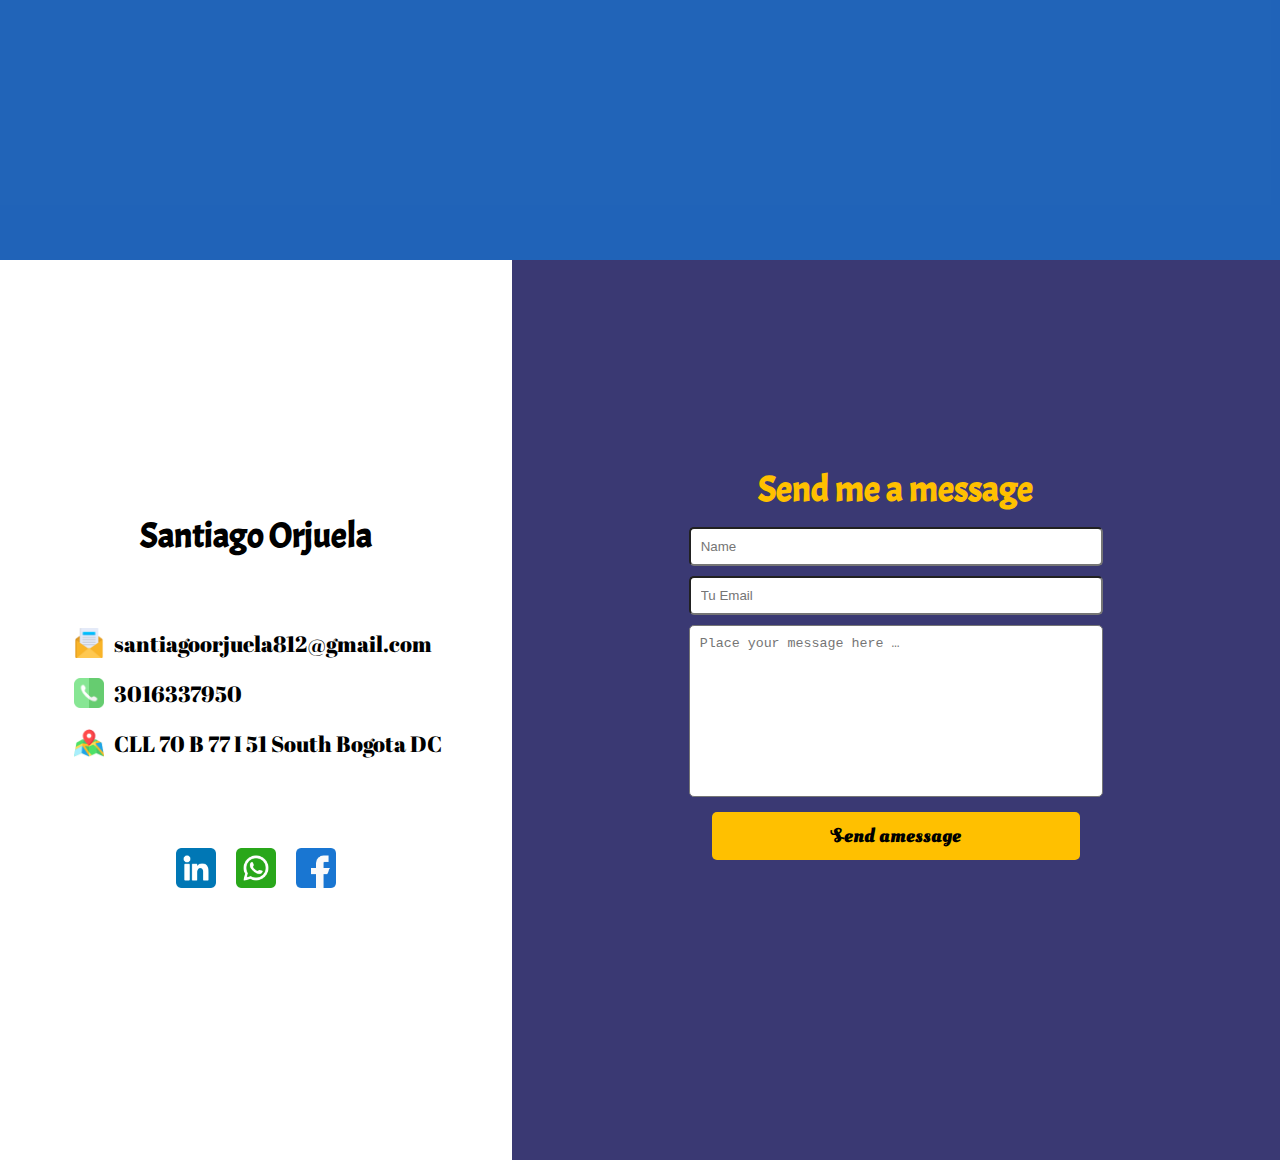
==== commit 266d693d: "validaciones" ====
--- a/index.html
+++ b/index.html
@@ -531,14 +531,16 @@
       </div>
       <div class="container_form">
         <h2>Send me a message</h2>
-        <form class="form" netlify>
-          <input type="text" placeholder="Name" name="name" />
-          <span class="text_required">* Ingrese un valor valido en el nombre</span>
-          <input type="email" placeholder="Tu Email" name="emial" />
-          <span class="text_required">* Ingrese una direccion de correo valida</span>
-          <textarea name="menssage" id="" cols="30" rows="10" placeholder="Place your message here …
+        <form class="form" id="formulario" netlify ">
+          <input type="text" placeholder="Name" id="name" name="name" />
+          <span class="text_required " id="errorName">* Ingrese un valor valido en el nombre</span>
+          <input type="text" placeholder="Tu Email" id="email" name="emial" />
+          <span class="text_required" id="errorEmail">* Ingrese una direccion de correo valida</span>
+          <textarea name="menssage"  id="menssage" cols="30" rows="10" placeholder="Place your message here …
           "></textarea>
-          <button>Send message</button>
+          <span class="text_required" id="errorMessage">* Ingrese una direccion de correo valida</span>
+          <div class="btn-enviar" id="btn-enviar">Send amessage</div>
+      
         </form>
         
 
@@ -549,8 +551,10 @@
   </section>
   <script src="https://cdn.jsdelivr.net/npm/glider-js@1.7.7/glider.min.js"></script>
 
+  <script src="./js/slider.js"></script>
   <script src="js/funtion.js"></script>
-  <script src="./js/slider.js"></script>
+  <script src="js/ValidarFormulario.js"></script>
+
 </body>
 
 </html>--- a/css/style_page_principal.css
+++ b/css/style_page_principal.css
@@ -632,7 +632,7 @@
 
 
 }
-.form button{
+.btn-enviar{
     width: 80%;
     margin: 10px;
     padding: 10px;
@@ -642,6 +642,7 @@
     font-size: 20px;
     font-weight: bold;
     font-family: "Oleo";
+    text-align: center;
 }
 
 .text_required{
@@ -655,7 +656,7 @@
     width: 100%;
     height: 100vh;
     background: #030303b6;
-    display: flex;
+
     justify-content: center;
     align-items: center;
     display: none;
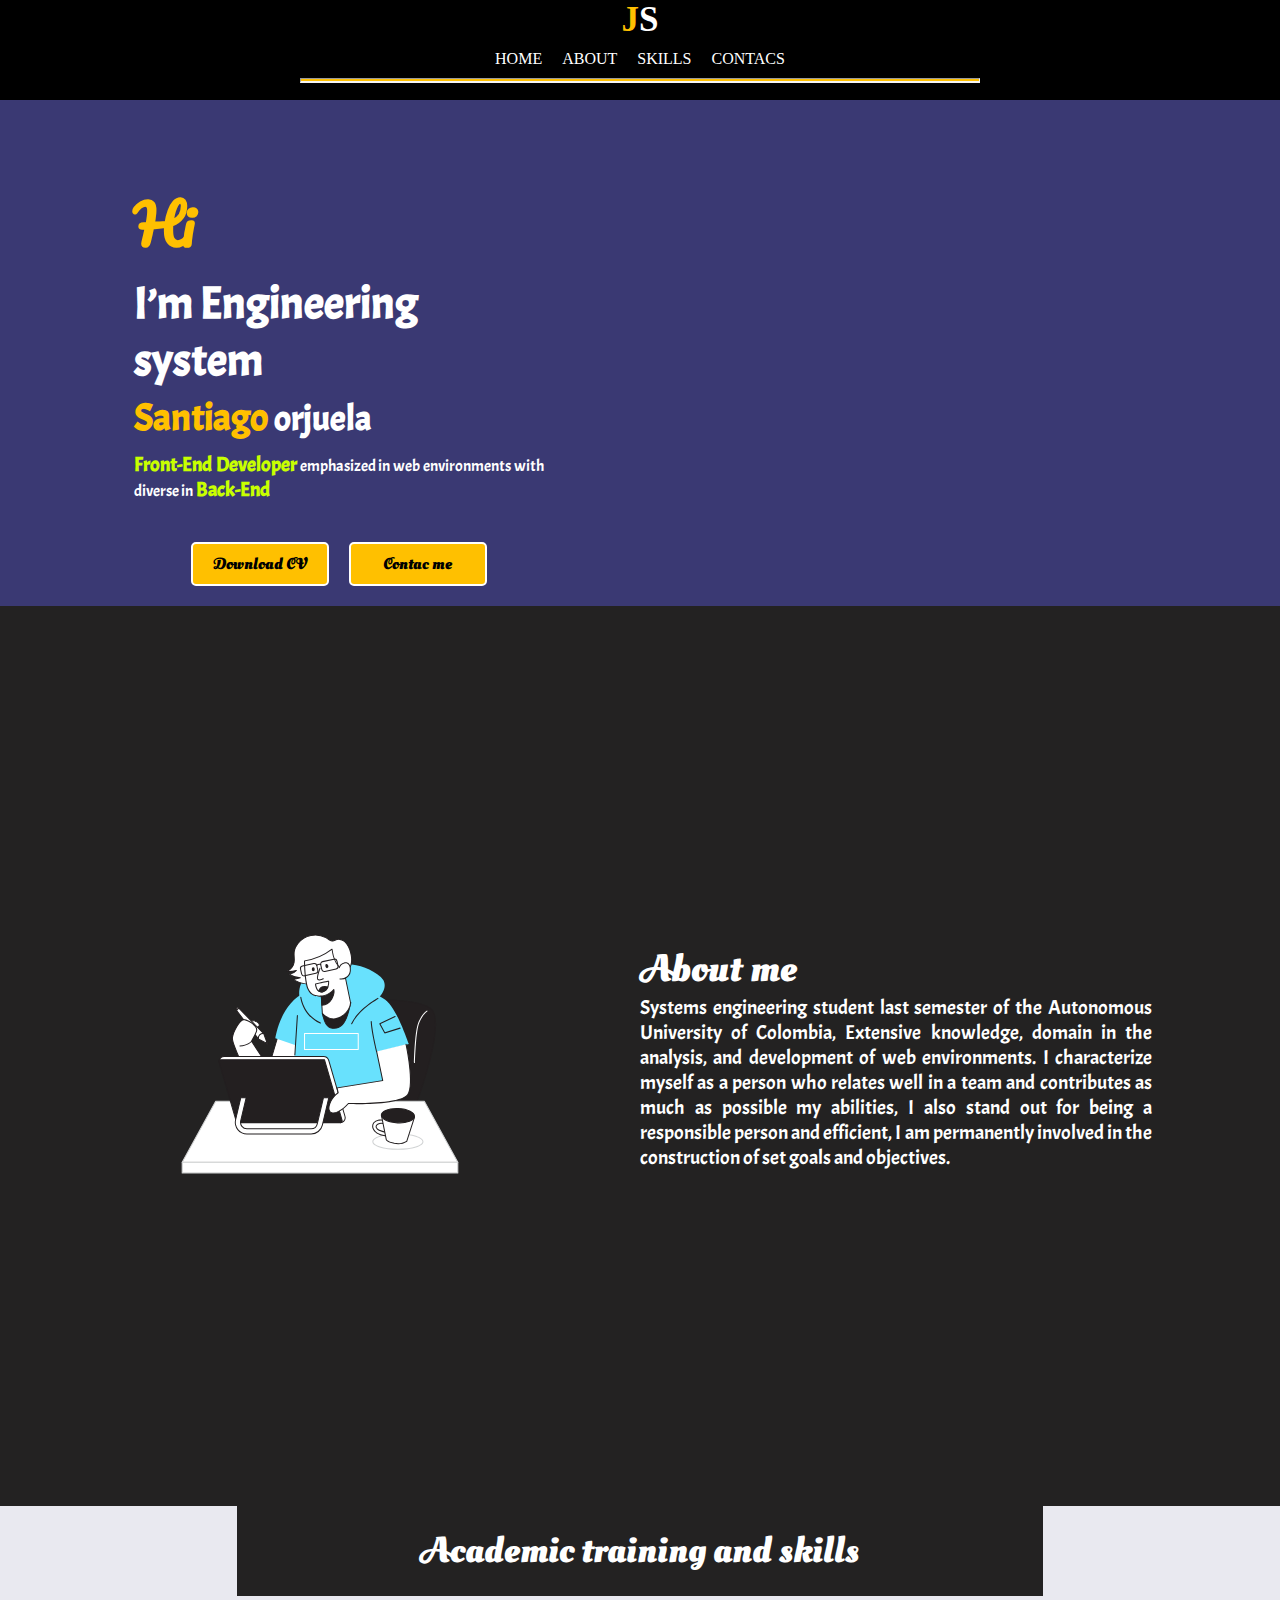
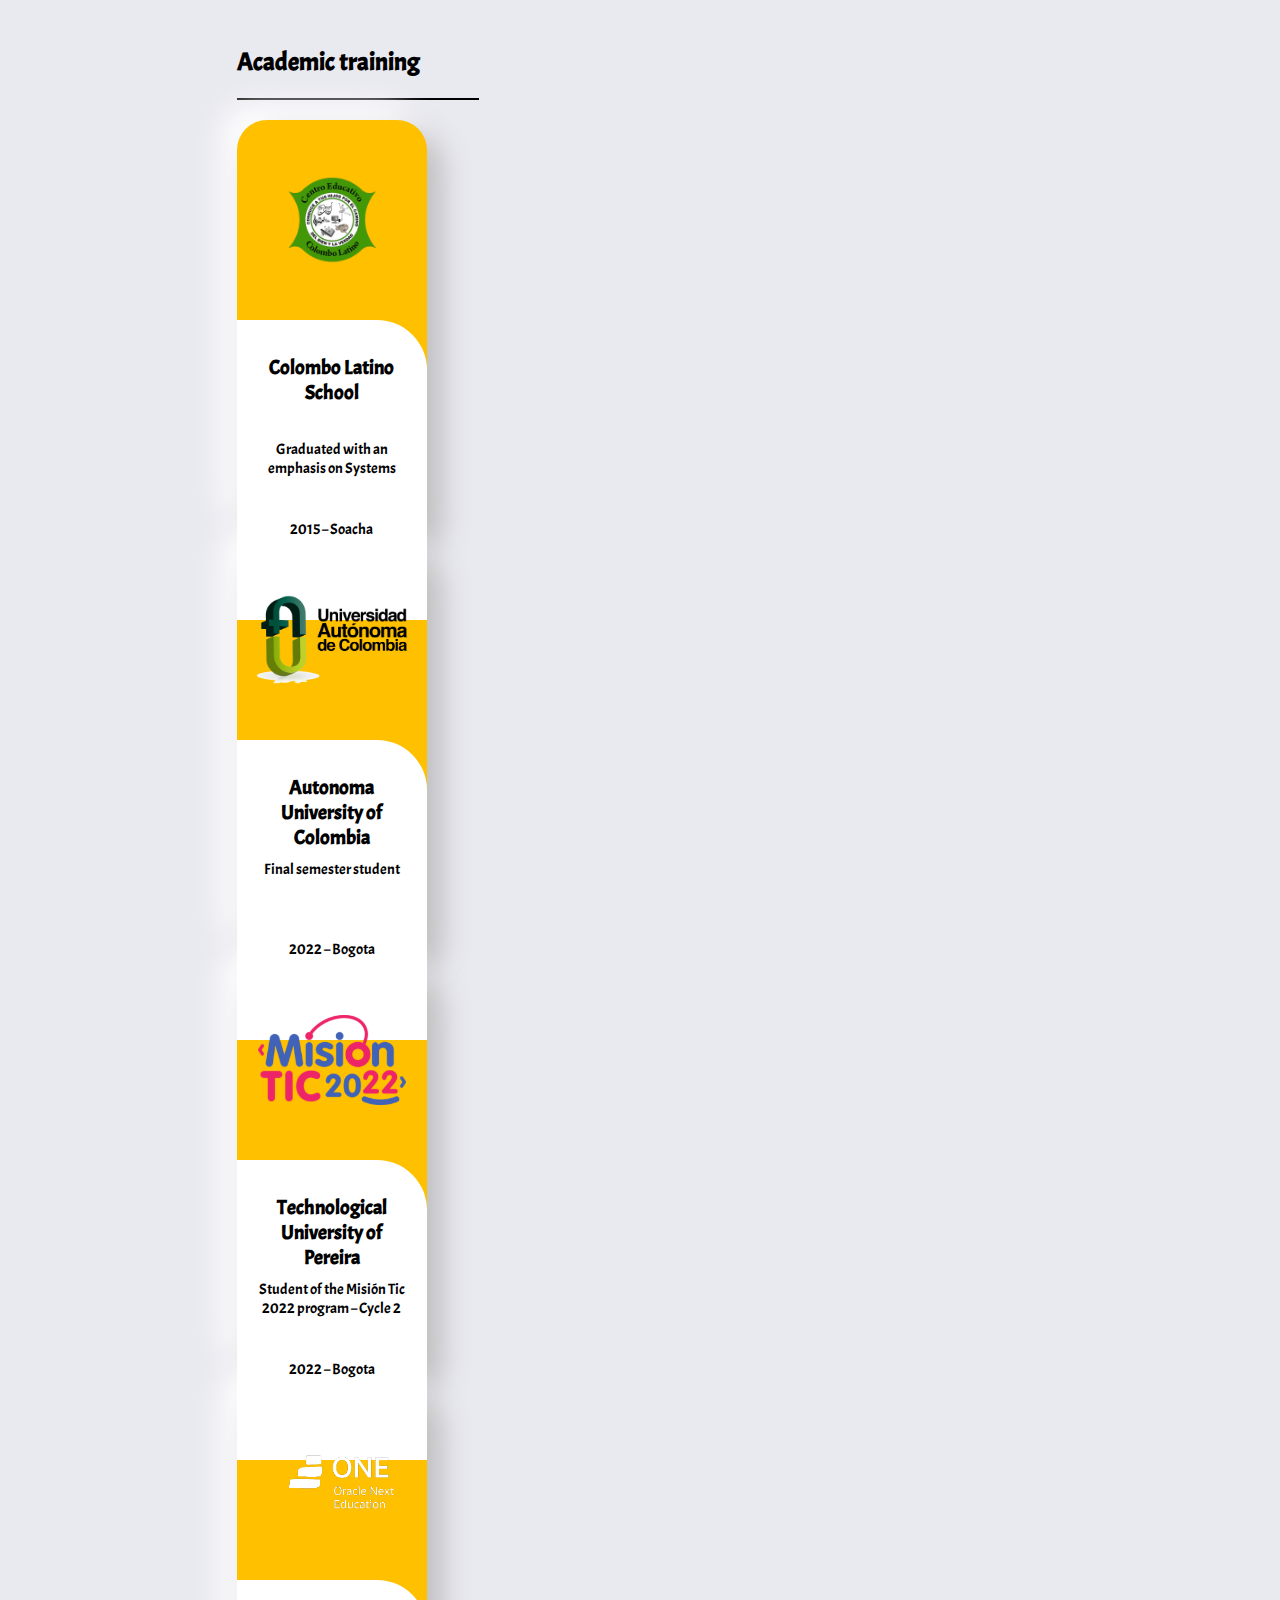
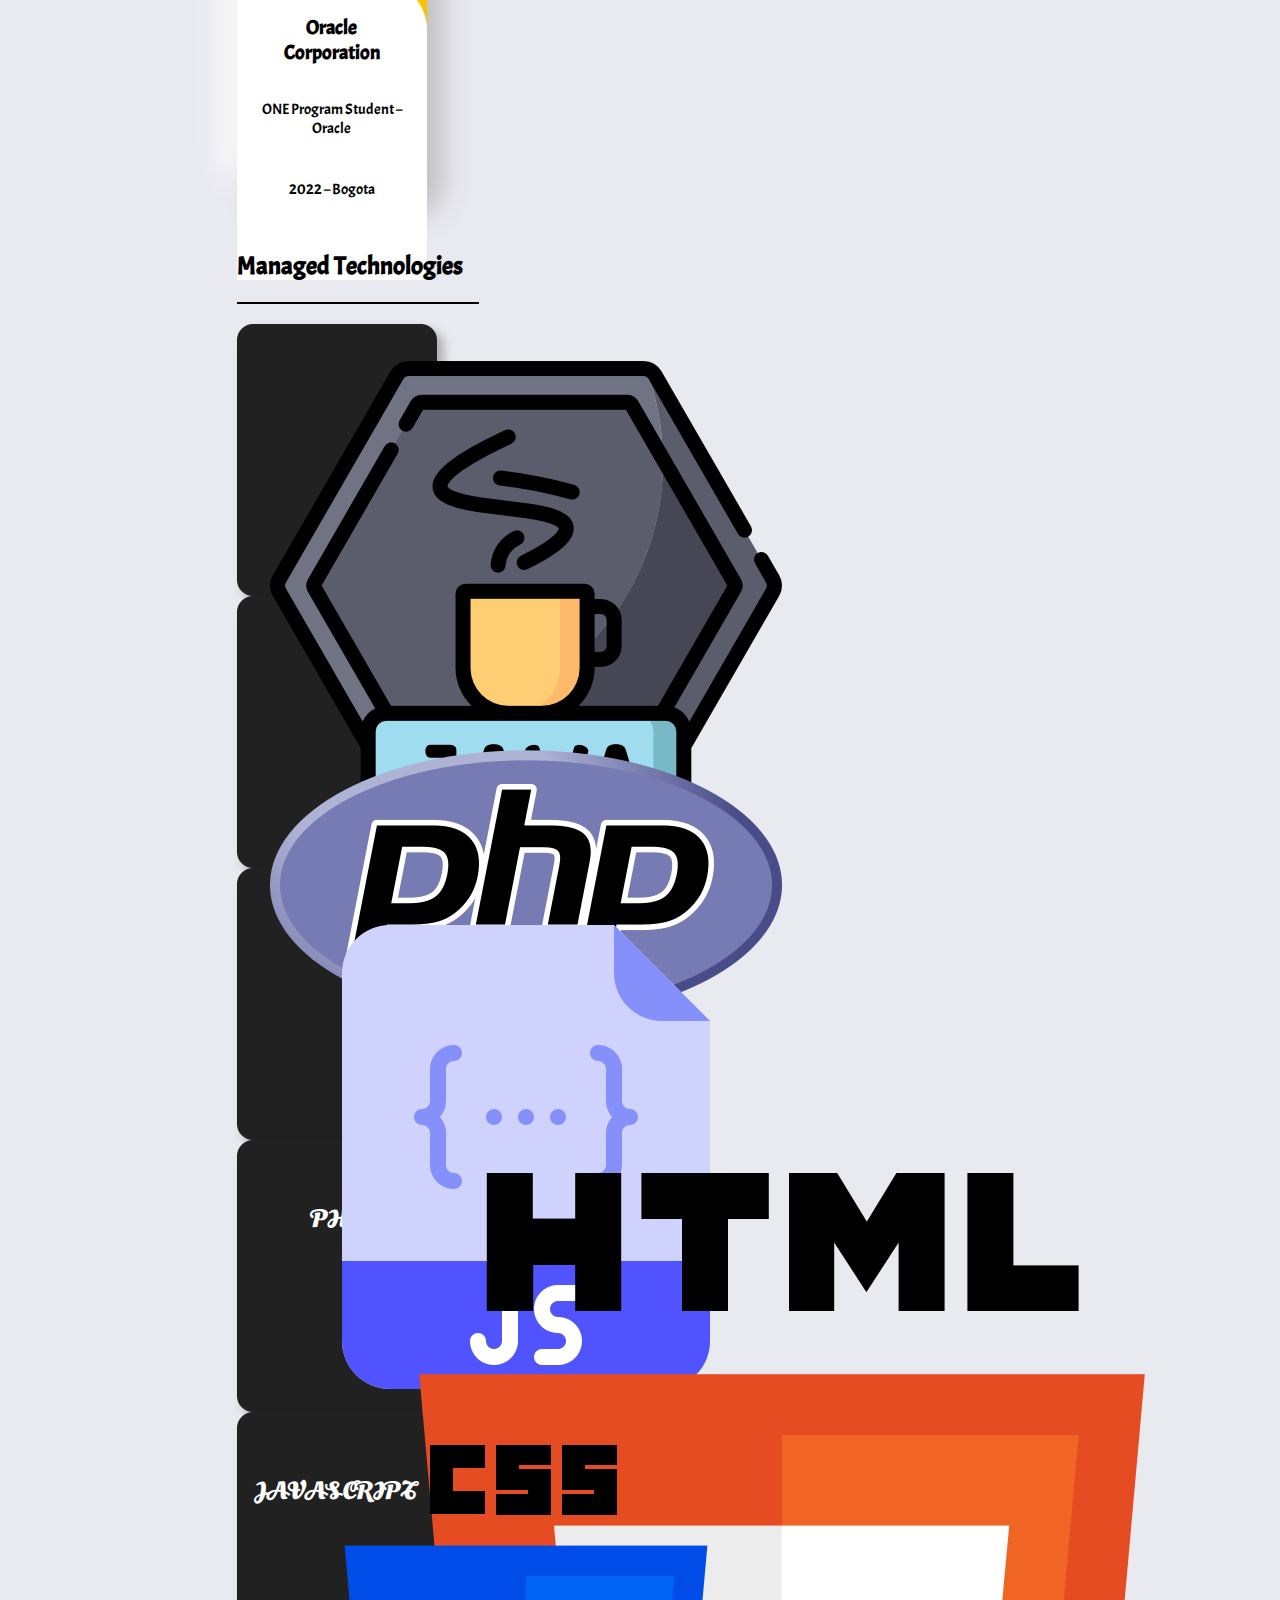
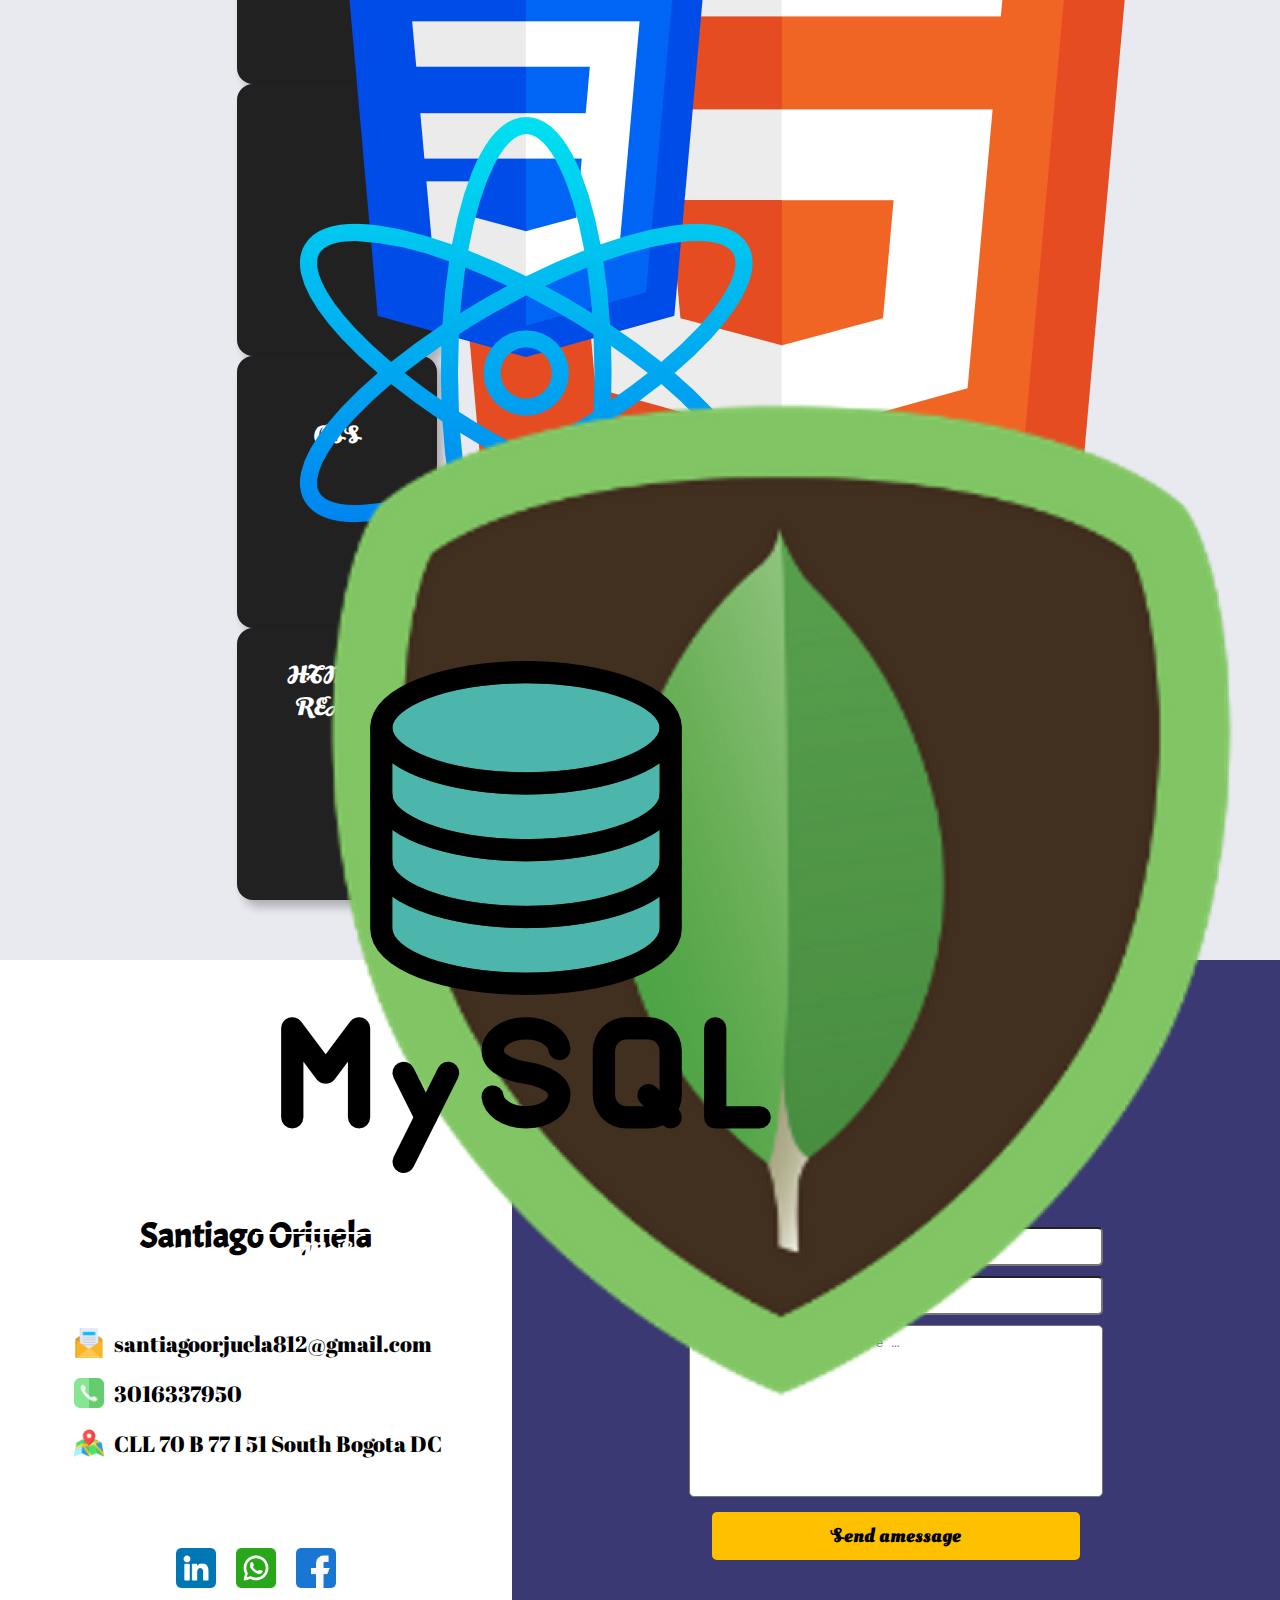
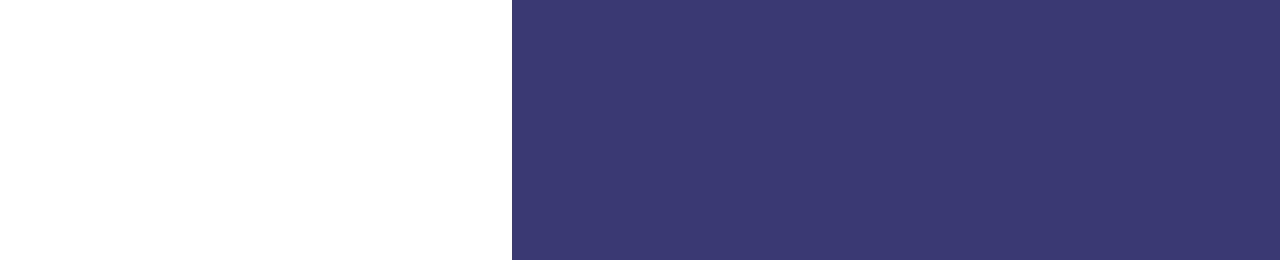
==== commit e337ca38: "validacion y envio de email" ====
--- a/index.html
+++ b/index.html
@@ -23,7 +23,7 @@
           <a href="#home">HOME</a>
         </li>
         <li class="menu_item"><a href="#about">ABOUT</a></li>
-        <li class="menu_item"><a href="#portfolio">PORTFOLIO</a></li>
+        <!-- <li class="menu_item"><a href="#portfolio">PORTFOLIO</a></li> -->
         <li class="menu_item"><a href="#skills">SKILLS</a></li>
         <li class="menu_item"><a href="#contacs">CONTACS</a></li>
       </ul>
@@ -430,7 +430,7 @@
     </div>
   </section> -->
 
-  <section id="portfolio">
+  <!-- <section id="portfolio">
     <div class="portfolio_container">
       <div class="background_portafolio">
         <h2>My portfolio</h2>
@@ -492,16 +492,16 @@
 
       </div>
       
-  </section>
+  </section> -->
   <section id="contacs">
-    <div class="container_alert_todo">
+    <div class="container_alert_todo" id="container_alert_validacion">
 
       <div class="container_alert">
         <div class="container_image_alert">
           <div class="image_alert"></div>
         </div>
         <span class="mensaje_enviado"></span>
-        <div class="btn-aceptar">Aceptar</div>
+        <div class="btn-aceptar" id="btn-aceptar">Aceptar</div>
       </div>
     </div>
 
@@ -531,7 +531,7 @@
       </div>
       <div class="container_form">
         <h2>Send me a message</h2>
-        <form class="form" id="formulario" netlify ">
+        <form class="form" id="formulario" netlify>
           <input type="text" placeholder="Name" id="name" name="name" />
           <span class="text_required " id="errorName">* Ingrese un valor valido en el nombre</span>
           <input type="text" placeholder="Tu Email" id="email" name="emial" />
--- a/css/style_page_principal.css
+++ b/css/style_page_principal.css
@@ -650,16 +650,22 @@
     width: 80%;
     display: none;
 }
+.no-scroll {
+    /* Debe tener altura específica para que funcione */
+    max-height: 100vh;
+    overflow: hidden;
+}
 .container_alert_todo{
-
     position: absolute;
+    display: none;
+    overflow: hidden;
     width: 100%;
     height: 100vh;
     background: #030303b6;
 
     justify-content: center;
     align-items: center;
-    display: none;
+    
 }
 .container_alert{
     
